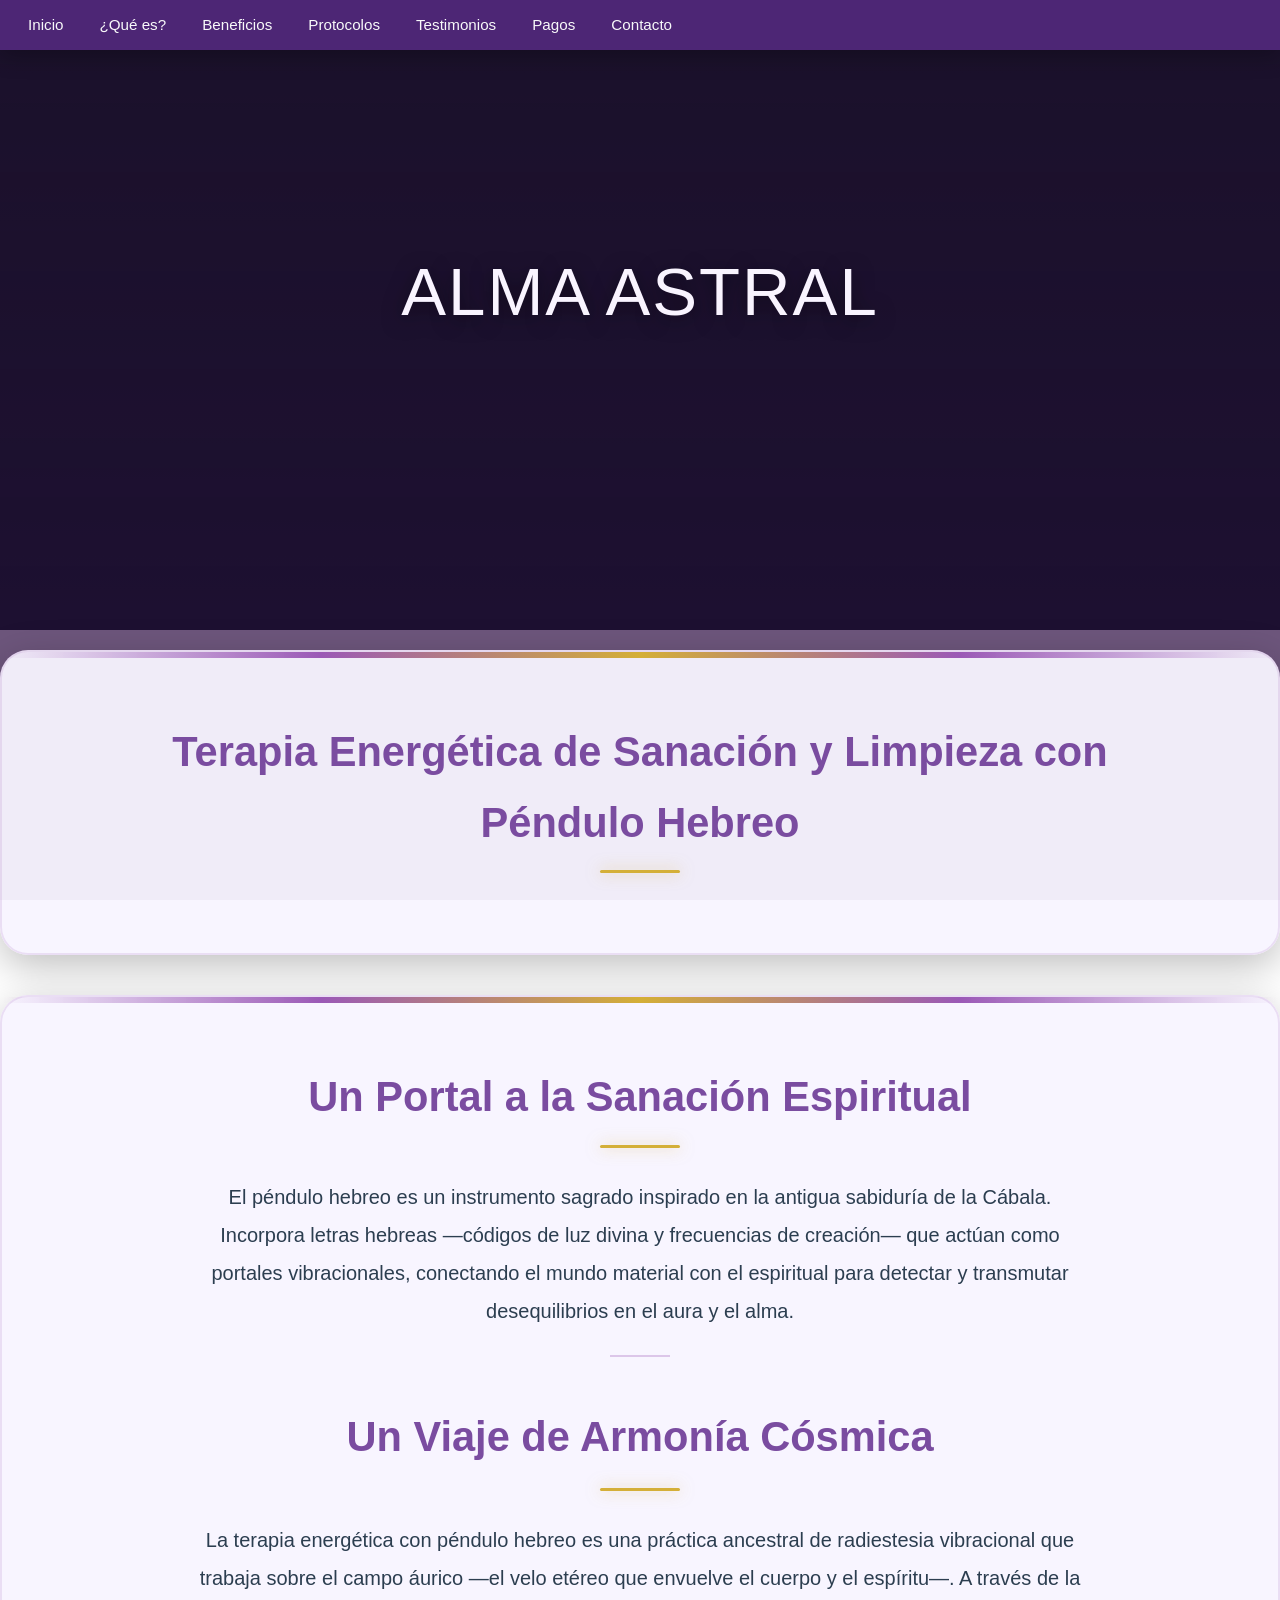
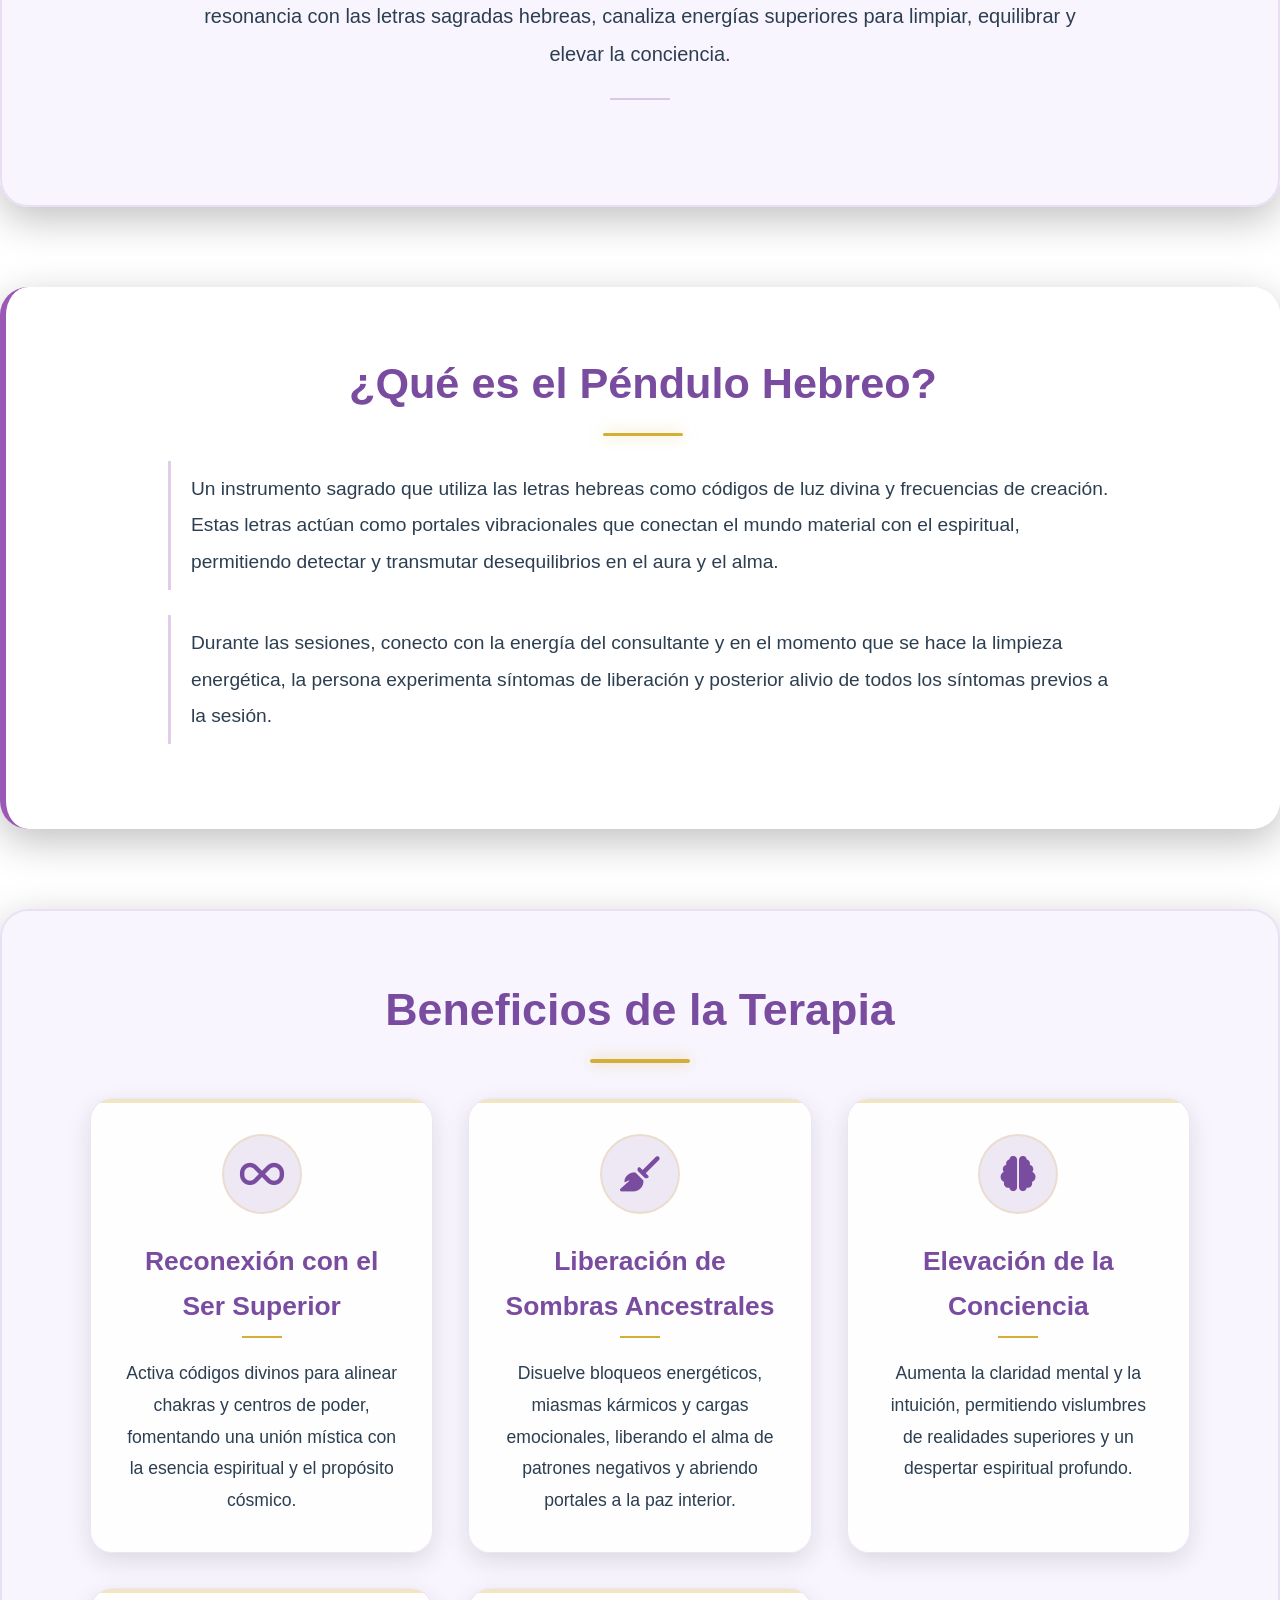
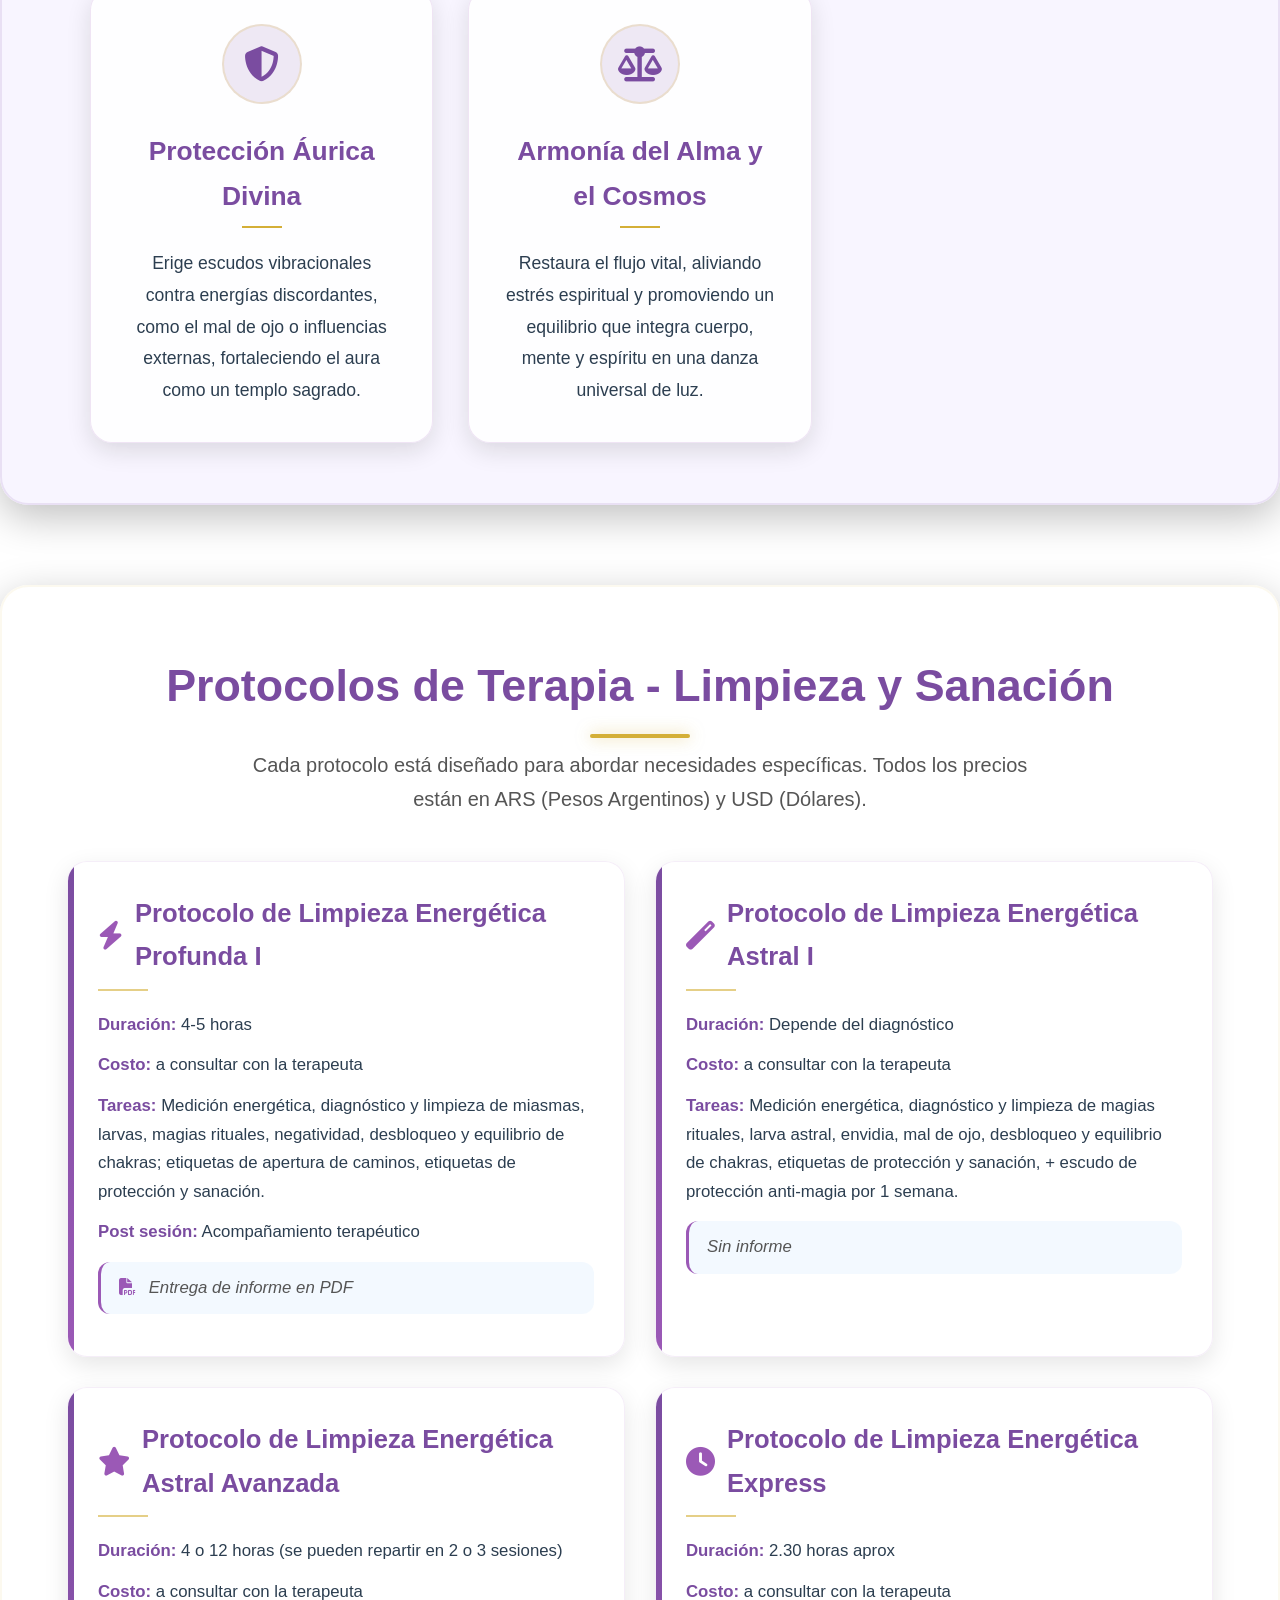
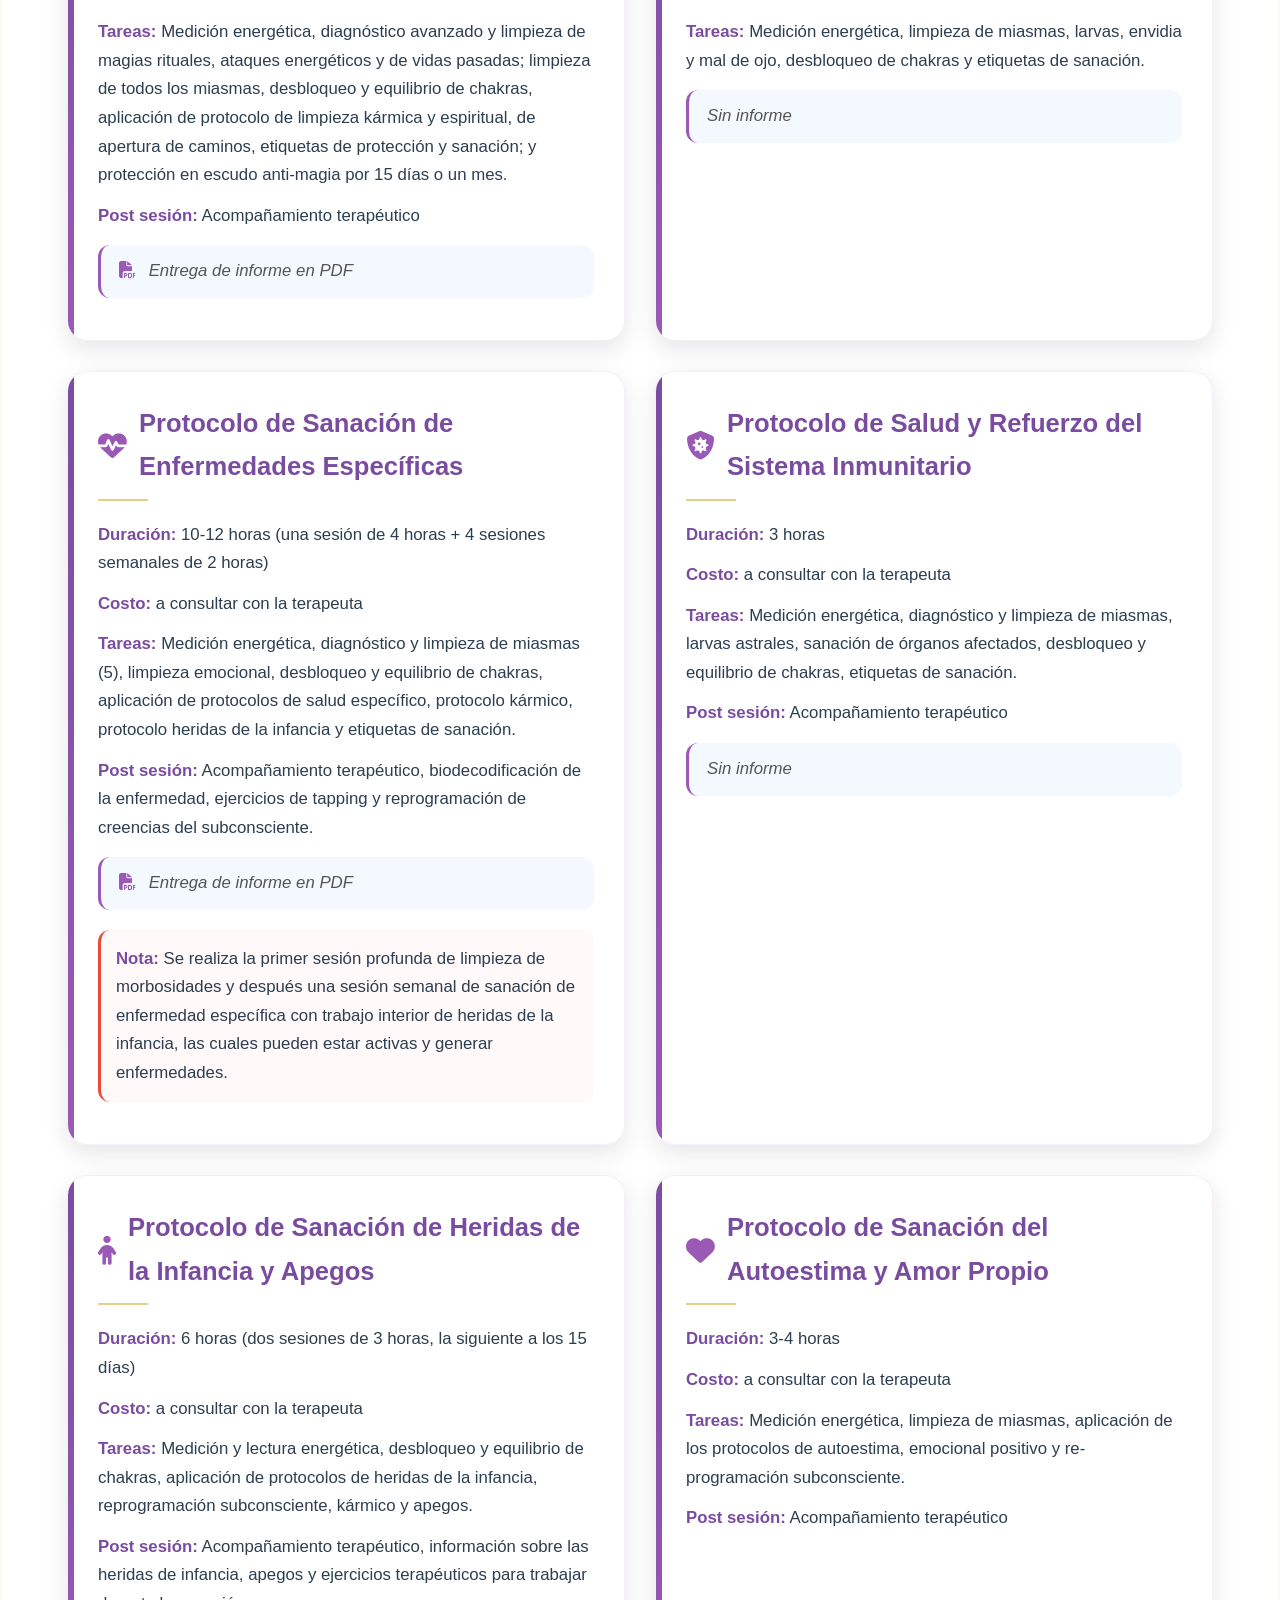
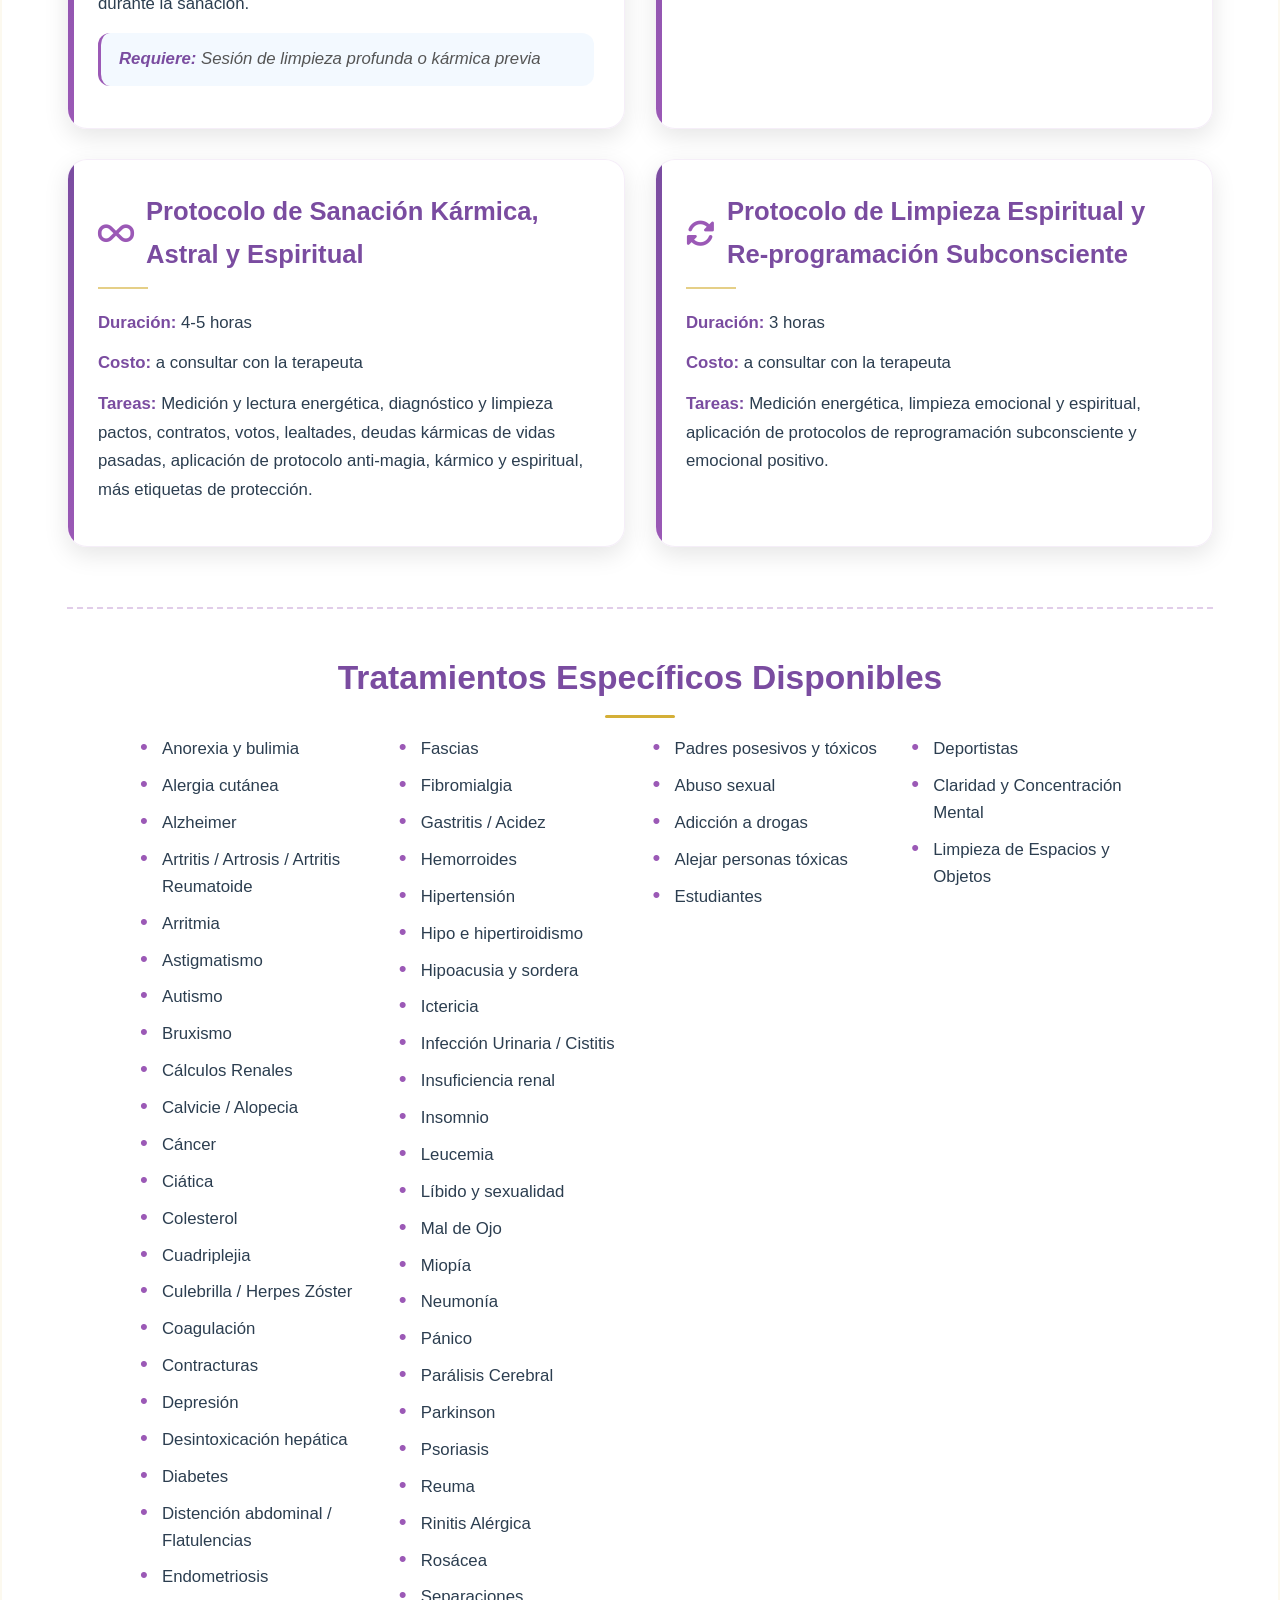
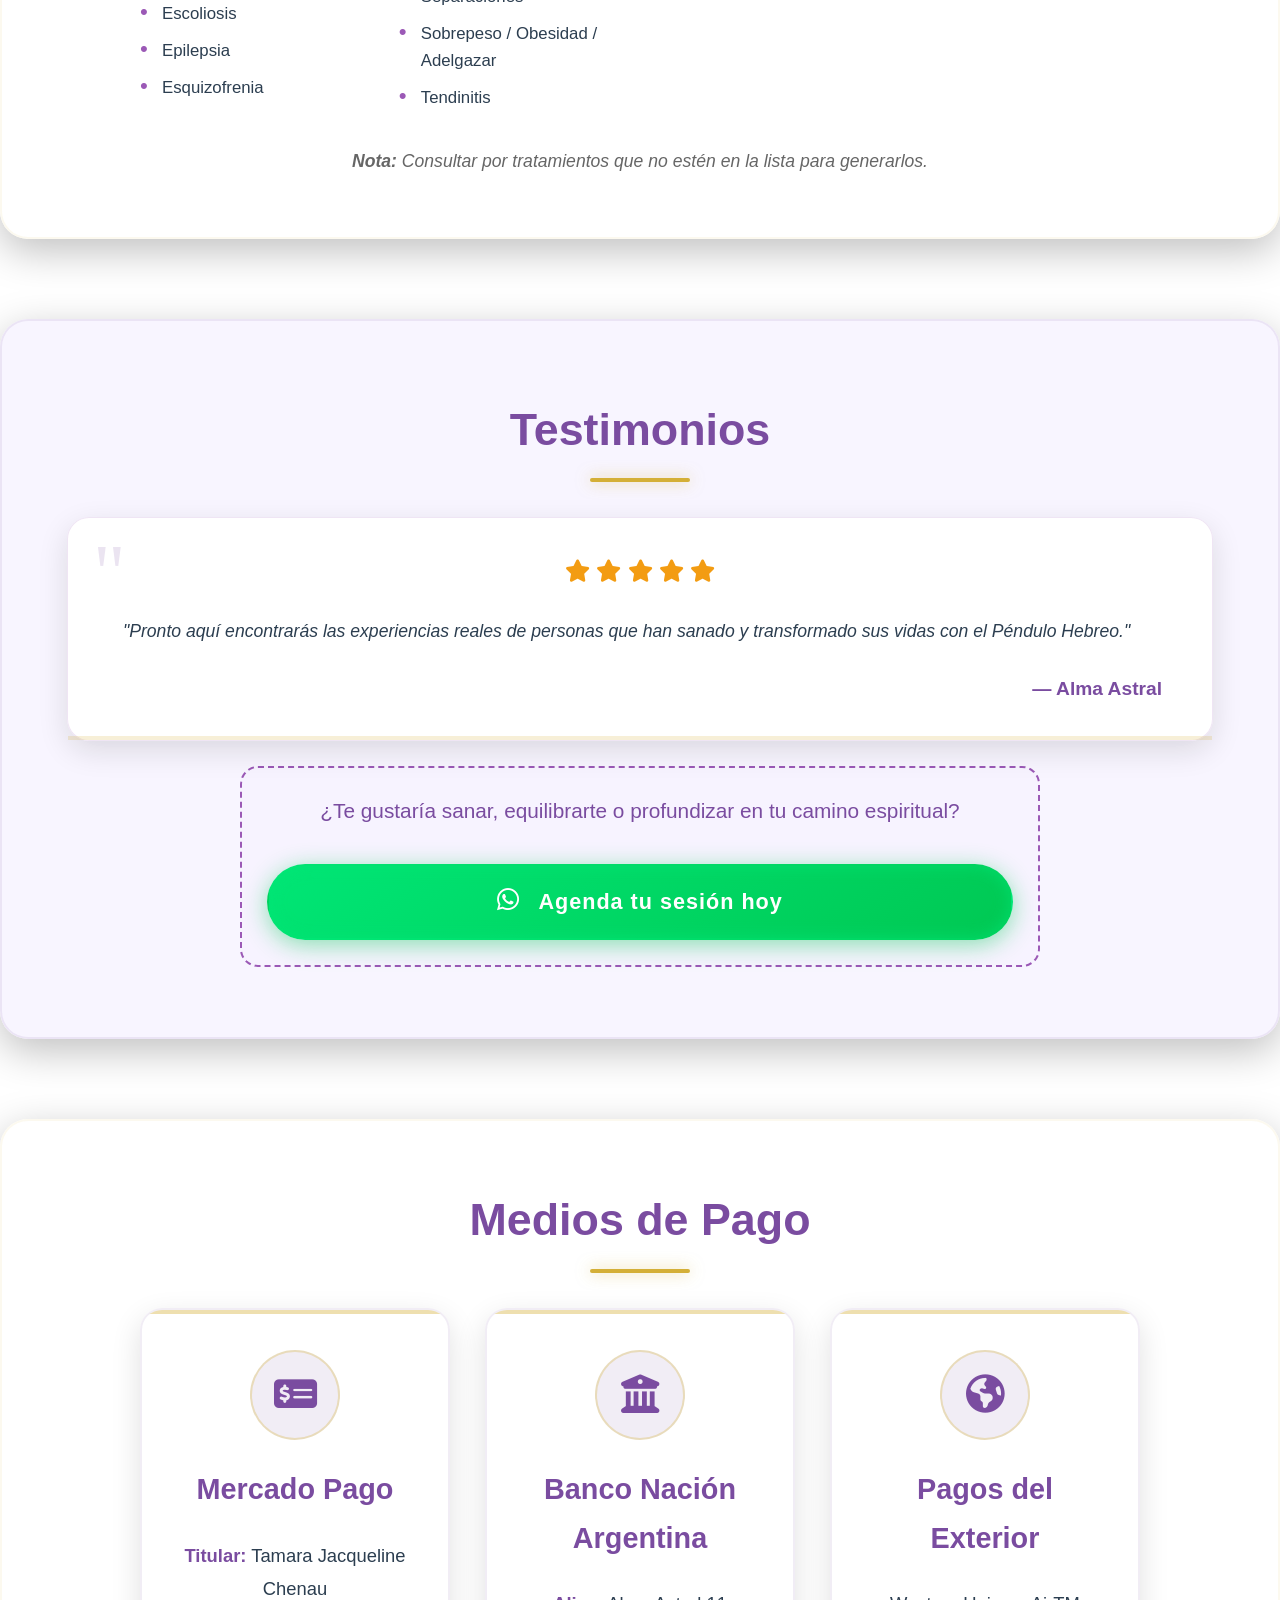
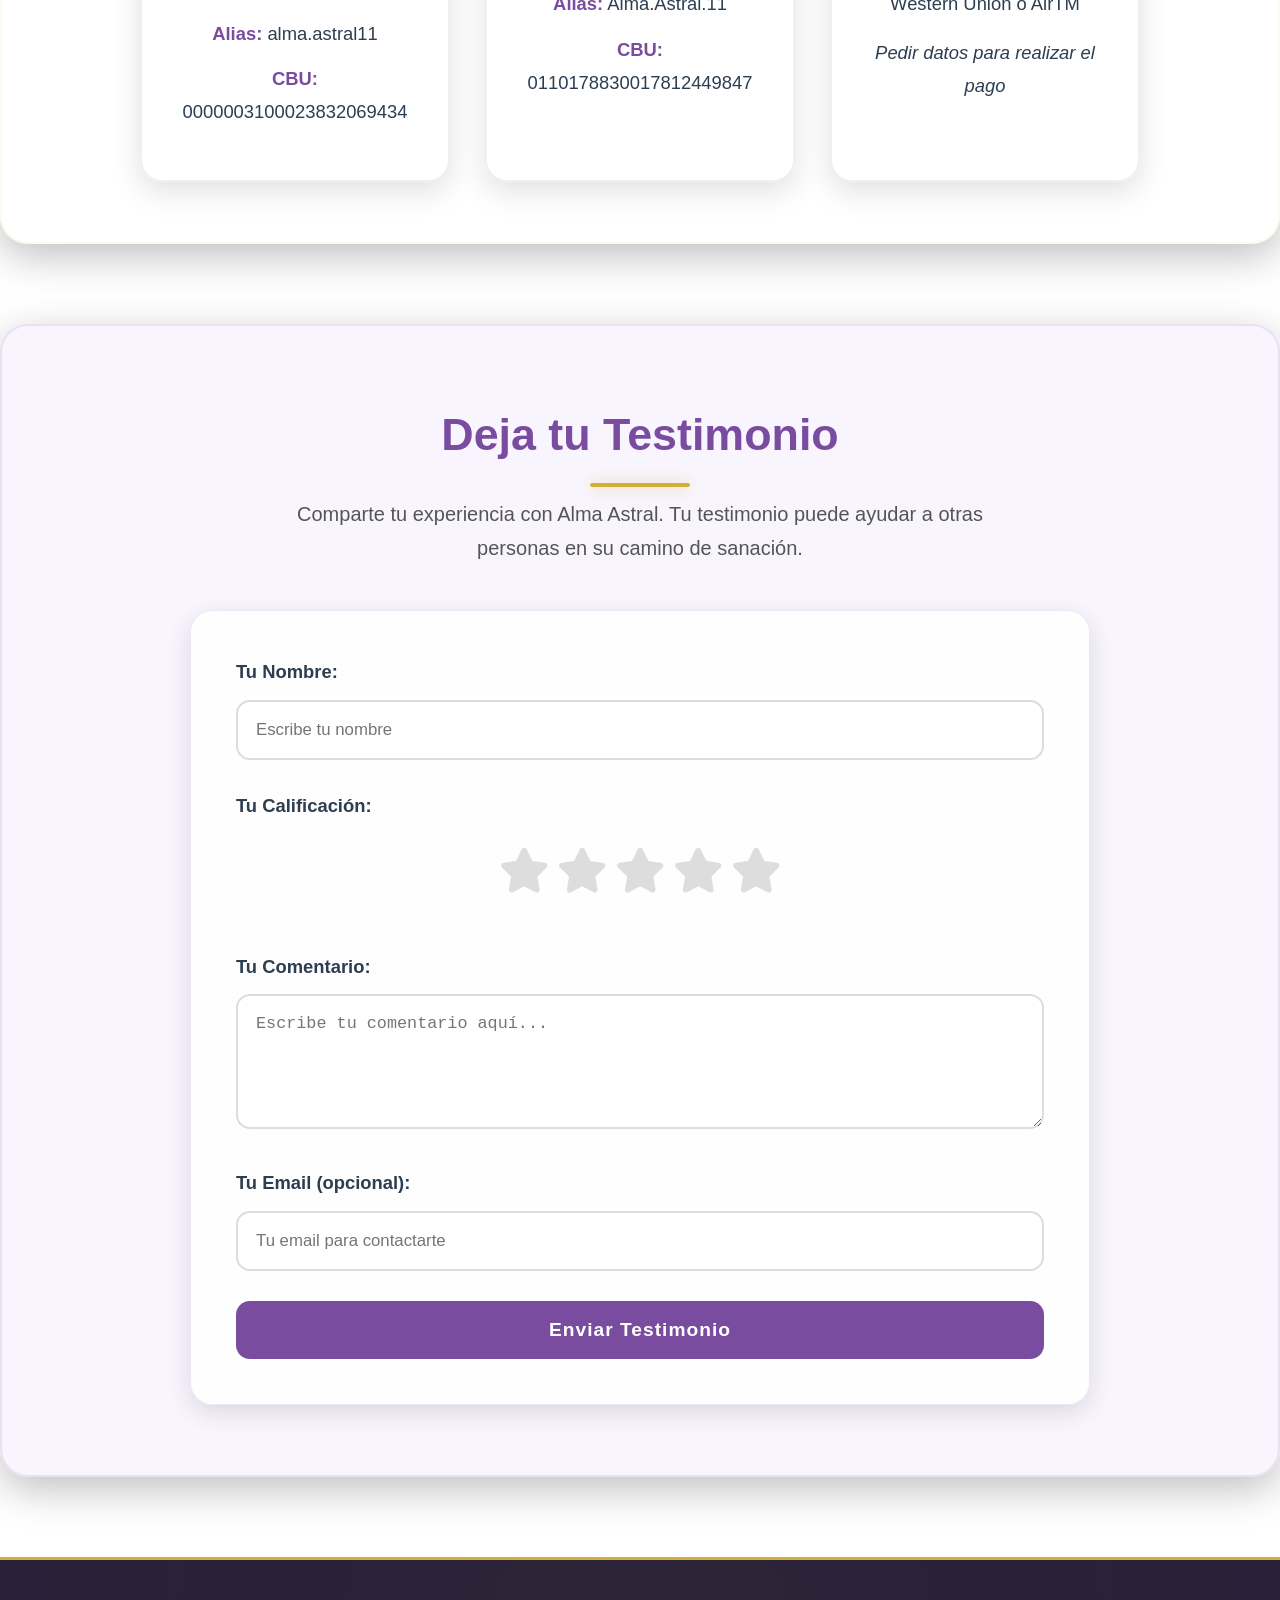
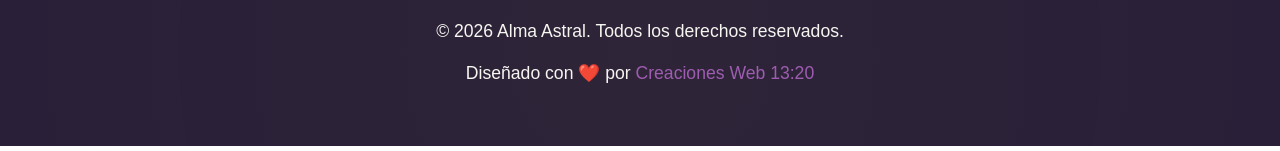
==== index.html @ bcbfdf96 "Add files via upload" ====
<!DOCTYPE html>
<html lang="es">
<head>
    <meta charset="UTF-8">
    <meta name="viewport" content="width=device-width, initial-scale=1.0">
    <title>Alma Astral - Terapia Energética con Péndulo Hebreo</title>
    <link rel="stylesheet" href="styles.css">
    <link rel="stylesheet" href="https://cdnjs.cloudflare.com/ajax/libs/font-awesome/6.4.0/css/all.min.css">
    <link rel="icon" type="image/x-icon" href="favicon.ico">
</head>
<body>
    <!-- Video de fondo -->
    <div class="video-container">
        <video autoplay muted loop playsinline class="bg-video">
            <source src="fondo.mp4" type="video/mp4">
            Tu navegador no soporta videos.
        </video>
        <div class="overlay"></div>
    </div>

    <!-- Cabecera con video -->
    <header class="header">
        <div class="header-content">
            <video autoplay muted loop playsinline class="header-video">
                <source src="cabecera.mp4" type="video/mp4">
                Tu navegador no soporta videos.
            </video>
            <div class="header-overlay">
                <h1>ALMA ASTRAL</h1>
             </div>
        </div>
    </header>

    <!-- Menú de navegación -->
    <nav class="navbar">
        <div class="nav-container">
            <a href="#inicio" class="nav-link">Inicio</a>
            <a href="#que-es" class="nav-link">¿Qué es?</a>
            <a href="#beneficios" class="nav-link">Beneficios</a>
            <a href="#protocolos" class="nav-link">Protocolos</a>
            <a href="#testimonios" class="nav-link">Testimonios</a>
            <a href="#pago" class="nav-link">Pagos</a>
            <a href="#contacto" class="nav-link">Contacto</a>
        </div>
    </nav>

    <!-- Sección principal -->
    <main>
	        <section id="inicio" class="intro-section">
            <div class="container">
			<h2>Terapia Energética de Sanación y Limpieza con Péndulo Hebreo</h2>
                   <div class="intro-content">
            </div>
        </section>
        <!-- Sección de presentación -->
        <section id="inicio" class="intro-section">
            <div class="container">
		      <h2>Un Portal a la Sanación Espiritual</h2>
                <div class="intro-content">
                    <p>El péndulo hebreo es un instrumento sagrado inspirado en la antigua sabiduría de la Cábala. Incorpora letras hebreas —códigos de luz divina y frecuencias de creación— que actúan como portales vibracionales, conectando el mundo material con el espiritual para detectar y transmutar desequilibrios en el aura y el alma.</p>
                <h2>Un Viaje de Armonía Cósmica</h2>
					<p>La terapia energética con péndulo hebreo es una práctica ancestral de radiestesia vibracional que trabaja sobre el campo áurico —el velo etéreo que envuelve el cuerpo y el espíritu—. A través de la resonancia con las letras sagradas hebreas, canaliza energías superiores para limpiar, equilibrar y elevar la conciencia.</p>
                </div>
            </div>
        </section>

        <!-- Sección: ¿Qué es el Péndulo Hebreo? -->
        <section id="que-es" class="about-section">
            <div class="container">
                <h2>¿Qué es el Péndulo Hebreo?</h2>
                <div class="about-content">
                    <p>Un instrumento sagrado que utiliza las letras hebreas como códigos de luz divina y frecuencias de creación. Estas letras actúan como portales vibracionales que conectan el mundo material con el espiritual, permitiendo detectar y transmutar desequilibrios en el aura y el alma.</p>
                    <p>Durante las sesiones, conecto con la energía del consultante y en el momento que se hace la limpieza energética, la persona experimenta síntomas de liberación y posterior alivio de todos los síntomas previos a la sesión.</p>
                </div>
            </div>
        </section>

        <!-- Sección de beneficios -->
        <section id="beneficios" class="benefits-section">
            <div class="container">
                <h2>Beneficios de la Terapia</h2>
                <div class="benefits-grid">
                    
                    <div class="benefit-card">
                        <div class="benefit-icon">
                            <i class="fas fa-infinity"></i>
                        </div>
                        <h3>Reconexión con el Ser Superior</h3>
                        <p>Activa códigos divinos para alinear chakras y centros de poder, fomentando una unión mística con la esencia espiritual y el propósito cósmico.</p>
                    </div>

                    <div class="benefit-card">
                        <div class="benefit-icon">
                            <i class="fas fa-broom"></i>
                        </div>
                        <h3>Liberación de Sombras Ancestrales</h3>
                        <p>Disuelve bloqueos energéticos, miasmas kármicos y cargas emocionales, liberando el alma de patrones negativos y abriendo portales a la paz interior.</p>
                    </div>

                    <div class="benefit-card">
                        <div class="benefit-icon">
                            <i class="fas fa-brain"></i>
                        </div>
                        <h3>Elevación de la Conciencia</h3>
                        <p>Aumenta la claridad mental y la intuición, permitiendo vislumbres de realidades superiores y un despertar espiritual profundo.</p>
                    </div>

                    <div class="benefit-card">
                        <div class="benefit-icon">
                            <i class="fas fa-shield-alt"></i>
                        </div>
                        <h3>Protección Áurica Divina</h3>
                        <p>Erige escudos vibracionales contra energías discordantes, como el mal de ojo o influencias externas, fortaleciendo el aura como un templo sagrado.</p>
                    </div>

                    <div class="benefit-card">
                        <div class="benefit-icon">
                            <i class="fas fa-balance-scale"></i>
                        </div>
                        <h3>Armonía del Alma y el Cosmos</h3>
                        <p>Restaura el flujo vital, aliviando estrés espiritual y promoviendo un equilibrio que integra cuerpo, mente y espíritu en una danza universal de luz.</p>
                    </div>

                </div>
            </div>
        </section>

        <!-- Sección de protocolos -->
        <section id="protocolos" class="protocols-section">
            <div class="container">
                <h2>Protocolos de Terapia - Limpieza y Sanación</h2>
                <p class="section-description">Cada protocolo está diseñado para abordar necesidades específicas. Todos los precios están en ARS (Pesos Argentinos) y USD (Dólares).</p>
                
                <div class="protocols-grid">
                    
                    <!-- Protocolo 1 -->
                    <div class="protocol-card">
                        <h3><i class="fas fa-bolt"></i> Protocolo de Limpieza Energética Profunda I</h3>
                        <div class="protocol-details">
                            <p><strong>Duración:</strong> 4-5 horas</p>
                            <p><strong>Costo:</strong> a consultar con la terapeuta</p>
                            <p><strong>Tareas:</strong> Medición energética, diagnóstico y limpieza de miasmas, larvas, magias rituales, negatividad, desbloqueo y equilibrio de chakras; etiquetas de apertura de caminos, etiquetas de protección y sanación.</p>
                            <p><strong>Post sesión:</strong> Acompañamiento terapéutico</p>
                            <p class="protocol-note"><i class="fas fa-file-pdf"></i> Entrega de informe en PDF</p>
                        </div>
                    </div>

                    <!-- Protocolo 2 -->
                    <div class="protocol-card">
                        <h3><i class="fas fa-magic"></i> Protocolo de Limpieza Energética Astral I</h3>
                        <div class="protocol-details">
                            <p><strong>Duración:</strong> Depende del diagnóstico</p>
                            <p><strong>Costo:</strong> a consultar con la terapeuta</p>
                            <p><strong>Tareas:</strong> Medición energética, diagnóstico y limpieza de magias rituales, larva astral, envidia, mal de ojo, desbloqueo y equilibrio de chakras, etiquetas de protección y sanación, + escudo de protección anti-magia por 1 semana.</p>
                            <p class="protocol-note">Sin informe</p>
                        </div>
                    </div>

                    <!-- Protocolo 3 -->
                    <div class="protocol-card">
                        <h3><i class="fas fa-star"></i> Protocolo de Limpieza Energética Astral Avanzada</h3>
                        <div class="protocol-details">
                            <p><strong>Duración:</strong> 4 o 12 horas (se pueden repartir en 2 o 3 sesiones)</p>
                            <p><strong>Costo:</strong> a consultar con la terapeuta</p>
                            <p><strong>Tareas:</strong> Medición energética, diagnóstico avanzado y limpieza de magias rituales, ataques energéticos y de vidas pasadas; limpieza de todos los miasmas, desbloqueo y equilibrio de chakras, aplicación de protocolo de limpieza kármica y espiritual, de apertura de caminos, etiquetas de protección y sanación; y protección en escudo anti-magia por 15 días o un mes.</p>
                            <p><strong>Post sesión:</strong> Acompañamiento terapéutico</p>
                            <p class="protocol-note"><i class="fas fa-file-pdf"></i> Entrega de informe en PDF</p>
                        </div>
                    </div>

                    <!-- Protocolo 4 -->
                    <div class="protocol-card">
                        <h3><i class="fas fa-clock"></i> Protocolo de Limpieza Energética Express</h3>
                        <div class="protocol-details">
                            <p><strong>Duración:</strong> 2.30 horas aprox</p>
                            <p><strong>Costo:</strong> a consultar con la terapeuta</p>
                            <p><strong>Tareas:</strong> Medición energética, limpieza de miasmas, larvas, envidia y mal de ojo, desbloqueo de chakras y etiquetas de sanación.</p>
                            <p class="protocol-note">Sin informe</p>
                        </div>
                    </div>

                    <!-- Protocolo 5 -->
                    <div class="protocol-card">
                        <h3><i class="fas fa-heartbeat"></i> Protocolo de Sanación de Enfermedades Específicas</h3>
                        <div class="protocol-details">
                            <p><strong>Duración:</strong> 10-12 horas (una sesión de 4 horas + 4 sesiones semanales de 2 horas)</p>
                            <p><strong>Costo:</strong> a consultar con la terapeuta</p>
                            <p><strong>Tareas:</strong> Medición energética, diagnóstico y limpieza de miasmas (5), limpieza emocional, desbloqueo y equilibrio de chakras, aplicación de protocolos de salud específico, protocolo kármico, protocolo heridas de la infancia y etiquetas de sanación.</p>
                            <p><strong>Post sesión:</strong> Acompañamiento terapéutico, biodecodificación de la enfermedad, ejercicios de tapping y reprogramación de creencias del subconsciente.</p>
                            <p class="protocol-note"><i class="fas fa-file-pdf"></i> Entrega de informe en PDF</p>
                            <p class="protocol-extra"><strong>Nota:</strong> Se realiza la primer sesión profunda de limpieza de morbosidades y después una sesión semanal de sanación de enfermedad específica con trabajo interior de heridas de la infancia, las cuales pueden estar activas y generar enfermedades.</p>
                        </div>
                    </div>

                    <!-- Protocolo 6 -->
                    <div class="protocol-card">
                        <h3><i class="fas fa-shield-virus"></i> Protocolo de Salud y Refuerzo del Sistema Inmunitario</h3>
                        <div class="protocol-details">
                            <p><strong>Duración:</strong> 3 horas</p>
                            <p><strong>Costo:</strong> a consultar con la terapeuta</p>
                            <p><strong>Tareas:</strong> Medición energética, diagnóstico y limpieza de miasmas, larvas astrales, sanación de órganos afectados, desbloqueo y equilibrio de chakras, etiquetas de sanación.</p>
                            <p><strong>Post sesión:</strong> Acompañamiento terapéutico</p>
                            <p class="protocol-note">Sin informe</p>
                        </div>
                    </div>

                    <!-- Protocolo 7 -->
                    <div class="protocol-card">
                        <h3><i class="fas fa-child"></i> Protocolo de Sanación de Heridas de la Infancia y Apegos</h3>
                        <div class="protocol-details">
                            <p><strong>Duración:</strong> 6 horas (dos sesiones de 3 horas, la siguiente a los 15 días)</p>
                            <p><strong>Costo:</strong> a consultar con la terapeuta</p>
                            <p><strong>Tareas:</strong> Medición y lectura energética, desbloqueo y equilibrio de chakras, aplicación de protocolos de heridas de la infancia, reprogramación subconsciente, kármico y apegos.</p>
                            <p><strong>Post sesión:</strong> Acompañamiento terapéutico, información sobre las heridas de infancia, apegos y ejercicios terapéuticos para trabajar durante la sanación.</p>
                            <p class="protocol-note"><strong>Requiere:</strong> Sesión de limpieza profunda o kármica previa</p>
                        </div>
                    </div>

                    <!-- Protocolo 8 -->
                    <div class="protocol-card">
                        <h3><i class="fas fa-heart"></i> Protocolo de Sanación del Autoestima y Amor Propio</h3>
                        <div class="protocol-details">
                            <p><strong>Duración:</strong> 3-4 horas</p>
                            <p><strong>Costo:</strong> a consultar con la terapeuta</p>
                            <p><strong>Tareas:</strong> Medición energética, limpieza de miasmas, aplicación de los protocolos de autoestima, emocional positivo y re-programación subconsciente.</p>
                            <p><strong>Post sesión:</strong> Acompañamiento terapéutico</p>
                        </div>
                    </div>

                    <!-- Protocolo 9 -->
                    <div class="protocol-card">
                        <h3><i class="fas fa-infinity"></i> Protocolo de Sanación Kármica, Astral y Espiritual</h3>
                        <div class="protocol-details">
                            <p><strong>Duración:</strong> 4-5 horas</p>
                            <p><strong>Costo:</strong> a consultar con la terapeuta</p>
                            <p><strong>Tareas:</strong> Medición y lectura energética, diagnóstico y limpieza pactos, contratos, votos, lealtades, deudas kármicas de vidas pasadas, aplicación de protocolo anti-magia, kármico y espiritual, más etiquetas de protección.</p>
                        </div>
                    </div>

                    <!-- Protocolo 10 -->
                    <div class="protocol-card">
                        <h3><i class="fas fa-sync-alt"></i> Protocolo de Limpieza Espiritual y Re-programación Subconsciente</h3>
                        <div class="protocol-details">
                            <p><strong>Duración:</strong> 3 horas</p>
                            <p><strong>Costo:</strong> a consultar con la terapeuta</p>
                            <p><strong>Tareas:</strong> Medición energética, limpieza emocional y espiritual, aplicación de protocolos de reprogramación subconsciente y emocional positivo.</p>
                        </div>
                    </div>

                </div>

                <!-- Lista de tratamientos específicos -->
                <div class="treatments-section">
                    <h3>Tratamientos Específicos Disponibles</h3>
                    <div class="treatments-list">
                        <ul>
                            <li>Anorexia y bulimia</li>
                            <li>Alergia cutánea</li>
                            <li>Alzheimer</li>
                            <li>Artritis / Artrosis / Artritis Reumatoide</li>
                            <li>Arritmia</li>
                            <li>Astigmatismo</li>
                            <li>Autismo</li>
                            <li>Bruxismo</li>
                            <li>Cálculos Renales</li>
                            <li>Calvicie / Alopecia</li>
                            <li>Cáncer</li>
                            <li>Ciática</li>
                            <li>Colesterol</li>
                            <li>Cuadriplejia</li>
                            <li>Culebrilla / Herpes Zóster</li>
                            <li>Coagulación</li>
                            <li>Contracturas</li>
                            <li>Depresión</li>
                            <li>Desintoxicación hepática</li>
                            <li>Diabetes</li>
                            <li>Distención abdominal / Flatulencias</li>
                            <li>Endometriosis</li>
                            <li>Escoliosis</li>
                            <li>Epilepsia</li>
                            <li>Esquizofrenia</li>
                            <li>Fascias</li>
                            <li>Fibromialgia</li>
                            <li>Gastritis / Acidez</li>
                            <li>Hemorroides</li>
                            <li>Hipertensión</li>
                            <li>Hipo e hipertiroidismo</li>
                            <li>Hipoacusia y sordera</li>
                            <li>Ictericia</li>
                            <li>Infección Urinaria / Cistitis</li>
                            <li>Insuficiencia renal</li>
                            <li>Insomnio</li>
                            <li>Leucemia</li>
                            <li>Líbido y sexualidad</li>
                            <li>Mal de Ojo</li>
                            <li>Miopía</li>
                            <li>Neumonía</li>
                            <li>Pánico</li>
                            <li>Parálisis Cerebral</li>
                            <li>Parkinson</li>
                            <li>Psoriasis</li>
                            <li>Reuma</li>
                            <li>Rinitis Alérgica</li>
                            <li>Rosácea</li>
                            <li>Separaciones</li>
                            <li>Sobrepeso / Obesidad / Adelgazar</li>
                            <li>Tendinitis</li>
                        </ul>
                        <ul>
                            <li>Padres posesivos y tóxicos</li>
                            <li>Abuso sexual</li>
                            <li>Adicción a drogas</li>
                            <li>Alejar personas tóxicas</li>
                            <li>Estudiantes</li>
                            <li>Deportistas</li>
                            <li>Claridad y Concentración Mental</li>
                            <li>Limpieza de Espacios y Objetos</li>
                        </ul>
                    </div>
                    <p class="treatments-note"><strong>Nota:</strong> Consultar por tratamientos que no estén en la lista para generarlos.</p>
                </div>
            </div>
        </section>

<!-- Sección de testimonios -->
<section id="testimonios" class="testimonials-section">
    <div class="container">
        <h2>Testimonios</h2>
        <div class="testimonials-grid">
            <!-- Aquí irán los testimonios reales de tus clientes -->
            <div class="testimonial-card">
                <div class="stars">
                    <i class="fas fa-star"></i>
                    <i class="fas fa-star"></i>
                    <i class="fas fa-star"></i>
                    <i class="fas fa-star"></i>
                    <i class="fas fa-star"></i>
                </div>
                <p class="testimonial-text">"Pronto aquí encontrarás las experiencias reales de personas que han sanado y transformado sus vidas con el Péndulo Hebreo."</p>
                <p class="testimonial-author">— Alma Astral</p>
            </div>
        </div>
        <div class="add-testimonial-note">
            <p>¿Te gustaría sanar, equilibrarte o profundizar en tu camino espiritual?</p>
            <a href="https://wa.me/almaastral" class="whatsapp-button" target="_blank">
                <i class="fab fa-whatsapp"></i> Agenda tu sesión hoy
            </a>
        </div>
    </div>
</section>

        <!-- Sección de medios de pago (CORREGIDA - SIN DUPLICADOS) -->
        <section id="pago" class="payment-section">
            <div class="container">
                <h2>Medios de Pago</h2>
                <div class="payment-methods">
                    
                    <div class="payment-card">
                        <div class="payment-icon">
                            <i class="fas fa-money-check-alt"></i>
                        </div>
                        <h3>Mercado Pago</h3>
                        <p><strong>Titular:</strong> Tamara Jacqueline Chenau</p>
                        <p><strong>Alias:</strong> alma.astral11</p>
                        <p><strong>CBU:</strong> 0000003100023832069434</p>
                    </div>

                    <div class="payment-card">
                        <div class="payment-icon">
                            <i class="fas fa-university"></i>
                        </div>
                        <h3>Banco Nación Argentina</h3>
                        <p><strong>Alias:</strong> Alma.Astral.11</p>
                        <p><strong>CBU:</strong> 0110178830017812449847</p>
                    </div>

                    <div class="payment-card">
                        <div class="payment-icon">
                            <i class="fas fa-globe-americas"></i>
                        </div>
                        <h3>Pagos del Exterior</h3>
                        <p>Western Union o AirTM</p>
                        <p class="payment-note">Pedir datos para realizar el pago</p>
                    </div>

                </div>
            </div>
        </section>

<!-- Sección de contacto y comentarios -->
<section id="contacto" class="contact-section">
    <div class="container">
        <h2>Deja tu Testimonio</h2>
        <p class="section-description">Comparte tu experiencia con Alma Astral. Tu testimonio puede ayudar a otras personas en su camino de sanación.</p>
        
        <!-- Formulario de testimonios -->
        <div class="comments-container">
            <div class="comment-form">
                <form action="https://formsubmit.co/mariposaalma80@gmail.com" method="POST">
                    <input type="hidden" name="_subject" value="Nuevo testimonio para Alma Astral">
                    <input type="hidden" name="_next" value="https://almastral.github.io/gracias.html">
                    <input type="hidden" name="_captcha" value="false">
                    
                    <div class="form-group">
                        <label for="name">Tu Nombre:</label>
                        <input type="text" id="name" name="name" required placeholder="Escribe tu nombre">
                    </div>
                    
                    <div class="form-group">
                        <label>Tu Calificación:</label>
                        <div class="star-rating">
                            <input type="radio" id="star5" name="rating" value="⭐⭐⭐⭐⭐" required>
                            <label for="star5" title="Excelente"><i class="fas fa-star"></i></label>
                            <input type="radio" id="star4" name="rating" value="⭐⭐⭐⭐">
                            <label for="star4" title="Muy Bueno"><i class="fas fa-star"></i></label>
                            <input type="radio" id="star3" name="rating" value="⭐⭐⭐">
                            <label for="star3" title="Bueno"><i class="fas fa-star"></i></label>
                            <input type="radio" id="star2" name="rating" value="⭐⭐">
                            <label for="star2" title="Regular"><i class="fas fa-star"></i></label>
                            <input type="radio" id="star1" name="rating" value="⭐">
                            <label for="star1" title="Necesita Mejora"><i class="fas fa-star"></i></label>
                        </div>
                    </div>
                    
                    <div class="form-group">
                        <label for="comment">Tu Comentario:</label>
                        <textarea id="comment" name="comment" rows="5" required placeholder="Escribe tu comentario aquí..."></textarea>
                    </div>
                    
                    <div class="form-group">
                        <label for="email">Tu Email (opcional):</label>
                        <input type="email" id="email" name="email" placeholder="Tu email para contactarte">
                    </div>
                    
                    <button type="submit" class="submit-btn">Enviar Testimonio</button>
                </form>
            </div>
        </div>
    </div>
</section>
    </main>

    <!-- Pie de página -->
    <footer class="footer">
        <div class="container">
            <p>&copy; 2026 Alma Astral. Todos los derechos reservados.</p>
            <p>Diseñado con ❤️ por <a href="https://creacionesweb1320.github.io/" target="_blank">Creaciones Web 13:20</a></p>
        </div>
    </footer>

    <script src="script.js"></script>
</body>
</html>
---- styles.css ----
/* ===== VARIABLES Y ESTILOS BASE ===== */
:root {
    --primary-color: #7a4ca0;
    --secondary-color: #9b59b6;
    --accent-color: #e74c3c;
    --gold-color: #d4af37;
    --gold-light: #f5e7a1;
    --gold-glow: 0 0 15px rgba(212, 175, 55, 0.6);
    --text-light: #f8f9fa;
    --text-dark: #2c3e50;
    --box-bg: rgba(255, 255, 255, 0.92);
    --box-bg-alt: rgba(248, 245, 255, 0.95);
    --overlay-dark: rgba(0, 0, 0, 0.85);
    --overlay-purple: rgba(60, 30, 80, 0.75);
    --box-shadow: 0 12px 40px rgba(0, 0, 0, 0.25);
    --transition: all 0.4s ease;
}

* {
    margin: 0;
    padding: 0;
    box-sizing: border-box;
}

body {
    font-family: 'Segoe UI', Tahoma, Geneva, Verdana, sans-serif;
    line-height: 1.7;
    color: var(--text-dark);
    background: transparent;
    overflow-x: hidden;
}

/* ===== VIDEO DE FONDO ===== */
.video-container {
    position: fixed;
    top: 0;
    left: 0;
    width: 100%;
    height: 100%;
    z-index: -2;
}

.bg-video {
    position: absolute;
    top: 50%;
    left: 50%;
    min-width: 100%;
    min-height: 100%;
    width: auto;
    height: auto;
    transform: translate(-50%, -50%);
    object-fit: cover;
    filter: blur(2px);
}

.overlay {
    position: absolute;
    top: 0;
    left: 0;
    width: 100%;
    height: 100%;
    background: var(--overlay-purple);
    z-index: -1;
}

/* ===== CABECERA ===== */
.header {
    position: relative;
    height: 70vh;
    display: flex;
    align-items: center;
    justify-content: center;
    margin-bottom: 60px;
    background: linear-gradient(rgba(0, 0, 0, 0.6), rgba(40, 20, 60, 0.85)), url('cabecera.mp4');
    background-size: cover;
    background-position: center;
}

.header-content {
    position: relative;
    width: 100%;
    height: 100%;
}

.header-video {
    position: absolute;
    top: 0;
    left: 0;
    width: 100%;
    height: 100%;
    object-fit: cover;
    opacity: 0.9;
}

.header-overlay {
    position: absolute;
    top: 0;
    left: 0;
    width: 100%;
    height: 100%;
    background: rgba(20, 10, 40, 0.7);
    display: flex;
    flex-direction: column;
    align-items: center;
    justify-content: center;
    text-align: center;
    padding: 20px;
    color: var(--text-light);
}

.header-overlay h1 {
    font-size: 4.2rem;
    margin-bottom: 45px; /* ¡MÁS SEPARADO! */
    text-shadow: 0 4px 20px rgba(0, 0, 0, 0.5);
    letter-spacing: 2px;
    animation: fadeInDown 1s ease;
    font-weight: 300;
    color: #f9f4ff;
    position: relative;
}

/* ¡ELIMINAMOS LA LÍNEA DORADA! */
/* .header-overlay h1::after {
    content: '';
    position: absolute;
    bottom: -25px;
    left: 50%;
    transform: translateX(-50%);
    width: 120px;
    height: 3px;
    background: var(--gold-color);
    box-shadow: var(--gold-glow);
    border-radius: 3px;
} */

.header-overlay p {
    font-size: 1.8rem;
    font-weight: 300;
    text-shadow: 0 2px 10px rgba(0, 0, 0, 0.4);
    max-width: 800px;
    animation: fadeInUp 1s ease 0.3s;
    animation-fill-mode: both;
    color: #e0d6ff;
}
/* ===== NAVEGACIÓN ===== */
.navbar {
    position: fixed;
    top: 0;
    left: 0;
    width: 100%;
    background: rgba(80, 40, 120, 0.97);
    backdrop-filter: blur(12px);
    z-index: 1000;
    box-shadow: 0 4px 25px rgba(0, 0, 0, 0.3);
    padding: 0;
    height: 50px;
}

.nav-container {
    max-width: 100%;
    margin: 0;
    display: flex;
    justify-content: flex-start;
    align-items: center;
    padding: 0 10px;
    overflow-x: auto;
    -webkit-overflow-scrolling: touch;
    scrollbar-width: thin;
    scrollbar-color: rgba(255, 255, 255, 0.3) transparent;
}

.nav-container::-webkit-scrollbar {
    height: 6px;
}

.nav-container::-webkit-scrollbar-track {
    background: transparent;
}

.nav-container::-webkit-scrollbar-thumb {
    background: rgba(255, 255, 255, 0.3);
    border-radius: 3px;
}

.nav-link {
    color: var(--text-light);
    text-decoration: none;
    margin: 0 8px;
    font-weight: 500;
    font-size: 0.95rem;
    transition: var(--transition);
    padding: 12px 10px;
    border-radius: 20px;
    white-space: nowrap;
    position: relative;
    flex-shrink: 0;
}

.nav-link:hover, .nav-link.active {
    background: rgba(255, 255, 255, 0.15);
    transform: translateY(-2px);
}

.nav-link::after {
    content: '';
    position: absolute;
    bottom: 5px;
    left: 50%;
    width: 0;
    height: 2px;
    background: var(--gold-color);
    border-radius: 3px;
    transform: translateX(-50%);
    transition: var(--transition);
    box-shadow: 0 0 8px rgba(212, 175, 55, 0.7);
}

.nav-link:hover::after {
    width: 60%;
}

/* ===== MEDIA QUERIES PARA MÓVILES ===== */
@media (max-width: 768px) {
    .navbar {
        height: 45px;
        backdrop-filter: blur(8px);
    }
    
    .nav-link {
        margin: 0 6px;
        font-size: 0.85rem;
        padding: 10px 8px;
    }
}

@media (max-width: 480px) {
    .navbar {
        height: 40px;
    }
    
    .nav-link {
        margin: 0 4px;
        font-size: 0.8rem;
        padding: 8px 6px;
    }
    
    .nav-link::after {
        height: 1.5px;
    }
}

/* ===== CONTENEDOR PRINCIPAL ===== */
.container {
    max-width: 1200px;
    margin: 0 auto;
    padding: 0 25px;
}

/* ===== SECCIÓN DE INTRODUCCIÓN ===== */
.intro-section {
    background: var(--box-bg-alt);
    border-radius: 28px;
    box-shadow: var(--box-shadow);
    margin: -40px auto 80px;
    padding: 65px 80px;
    position: relative;
    border: 2px solid rgba(155, 89, 182, 0.15);
}

.intro-section::before {
    content: '';
    position: absolute;
    top: 0;
    left: 0;
    width: 100%;
    height: 6px;
    background: linear-gradient(90deg, transparent, var(--secondary-color), var(--gold-color), var(--secondary-color), transparent);
}

.intro-section h2 {
    font-size: 2.6rem;
    color: var(--primary-color);
    margin-bottom: 30px;
    text-align: center;
    position: relative;
}

.intro-section h2::after {
    content: '';
    position: absolute;
    bottom: -15px;
    left: 50%;
    transform: translateX(-50%);
    width: 80px;
    height: 3px;
    background: var(--gold-color);
    border-radius: 2px;
    box-shadow: var(--gold-glow);
}

.intro-content {
    text-align: center;
    font-size: 1.25rem;
    line-height: 1.9;
    color: var(--text-dark);
    max-width: 900px;
    margin: 0 auto;
}

.intro-content p {
    margin-bottom: 25px;
    position: relative;
    padding: 15px 0;
}

.intro-content p::after {
    content: '';
    display: block;
    width: 60px;
    height: 2px;
    background: var(--secondary-color);
    margin: 25px auto 0;
    opacity: 0.3;
}

/* ===== SECCIÓN "¿QUÉ ES?" ===== */
.about-section {
    background: var(--box-bg);
    border-radius: 28px;
    box-shadow: var(--box-shadow);
    padding: 60px 80px;
    margin-bottom: 80px;
    position: relative;
    border-left: 6px solid var(--secondary-color);
}

.about-section h2 {
    font-size: 2.7rem;
    color: var(--primary-color);
    margin-bottom: 40px;
    text-align: center;
    position: relative;
}

.about-section h2::after {
    content: '';
    position: absolute;
    bottom: -15px;
    left: 50%;
    transform: translateX(-50%);
    width: 80px;
    height: 3px;
    background: var(--gold-color);
    border-radius: 2px;
    box-shadow: var(--gold-glow);
}

.about-content {
    max-width: 950px;
    margin: 0 auto;
    font-size: 1.2rem;
    line-height: 1.9;
}

.about-content p {
    margin-bottom: 25px;
    padding-left: 20px;
    border-left: 3px solid rgba(155, 89, 182, 0.3);
    padding-top: 10px;
    padding-bottom: 10px;
}

/* ===== SECCIÓN DE BENEFICIOS ===== */
.benefits-section {
    background: var(--box-bg-alt);
    border-radius: 28px;
    box-shadow: var(--box-shadow);
    padding: 60px 40px;
    margin-bottom: 80px;
    position: relative;
    border: 2px solid rgba(122, 76, 160, 0.12);
}

.benefits-section h2 {
    font-size: 2.8rem;
    color: var(--primary-color);
    margin-bottom: 50px;
    text-align: center;
    position: relative;
}

.benefits-section h2::after {
    content: '';
    position: absolute;
    bottom: -15px;
    left: 50%;
    transform: translateX(-50%);
    width: 100px;
    height: 4px;
    background: var(--gold-color);
    border-radius: 2px;
    box-shadow: var(--gold-glow);
}

.benefits-grid {
    display: grid;
    grid-template-columns: repeat(auto-fit, minmax(320px, 1fr));
    gap: 35px;
    max-width: 1100px;
    margin: 0 auto;
}

.benefit-card {
    background: rgba(255, 255, 255, 0.85);
    border-radius: 22px;
    padding: 35px;
    box-shadow: 0 8px 25px rgba(0, 0, 0, 0.12);
    transition: var(--transition);
    text-align: center;
    border: 1px solid rgba(155, 89, 182, 0.15);
    position: relative;
    overflow: hidden;
}

.benefit-card::before {
    content: '';
    position: absolute;
    top: 0;
    left: 0;
    width: 100%;
    height: 4px;
    background: var(--gold-color);
    opacity: 0.3;
}

.benefit-card:hover {
    transform: translateY(-8px);
    box-shadow: 0 15px 35px rgba(122, 76, 160, 0.25);
    background: rgba(250, 248, 255, 0.95);
}

.benefit-icon {
    width: 80px;
    height: 80px;
    background: rgba(122, 76, 160, 0.12);
    border-radius: 50%;
    display: flex;
    align-items: center;
    justify-content: center;
    margin: 0 auto 25px;
    font-size: 2.2rem;
    color: var(--primary-color);
    transition: var(--transition);
    border: 2px solid rgba(212, 175, 55, 0.2);
}

.benefit-card:hover .benefit-icon {
    background: rgba(122, 76, 160, 0.2);
    transform: scale(1.1);
    box-shadow: 0 0 15px rgba(212, 175, 55, 0.4);
}

.benefit-card h3 {
    font-size: 1.65rem;
    color: var(--primary-color);
    margin-bottom: 20px;
    font-weight: 600;
    position: relative;
    padding-bottom: 10px;
}

.benefit-card h3::after {
    content: '';
    position: absolute;
    bottom: 0;
    left: 50%;
    transform: translateX(-50%);
    width: 40px;
    height: 2px;
    background: var(--gold-color);
}

.benefit-card p {
    font-size: 1.1rem;
    line-height: 1.8;
    color: var(--text-dark);
}

/* ===== SECCIÓN DE PROTOCOLOS ===== */
.protocols-section {
    background: var(--box-bg);
    border-radius: 28px;
    box-shadow: var(--box-shadow);
    padding: 60px 40px;
    margin-bottom: 80px;
    position: relative;
    border: 2px solid rgba(212, 175, 55, 0.08);
}

.protocols-section h2 {
    font-size: 2.8rem;
    color: var(--primary-color);
    margin-bottom: 25px;
    text-align: center;
    position: relative;
}

.protocols-section h2::after {
    content: '';
    position: absolute;
    bottom: -15px;
    left: 50%;
    transform: translateX(-50%);
    width: 100px;
    height: 4px;
    background: var(--gold-color);
    border-radius: 2px;
    box-shadow: var(--gold-glow);
}

.section-description {
    text-align: center;
    font-size: 1.25rem;
    color: #555;
    max-width: 800px;
    margin: 0 auto 45px;
    line-height: 1.7;
}

.protocols-grid {
    display: grid;
    grid-template-columns: repeat(auto-fit, minmax(380px, 1fr));
    gap: 30px;
    max-width: 1200px;
    margin: 0 auto 50px;
}

.protocol-card {
    background: rgba(255, 255, 255, 0.9);
    border-radius: 20px;
    padding: 30px;
    box-shadow: 0 8px 25px rgba(0, 0, 0, 0.1);
    transition: var(--transition);
    border: 1px solid rgba(155, 89, 182, 0.1);
    position: relative;
    overflow: hidden;
}

.protocol-card::before {
    content: '';
    position: absolute;
    top: 0;
    left: 0;
    width: 6px;
    height: 100%;
    background: linear-gradient(to bottom, var(--primary-color), var(--secondary-color));
}

.protocol-card:hover {
    transform: translateY(-6px);
    box-shadow: 0 12px 35px rgba(122, 76, 160, 0.22);
    border-color: rgba(122, 76, 160, 0.3);
}

.protocol-card h3 {
    font-size: 1.6rem;
    color: var(--primary-color);
    margin-bottom: 20px;
    display: flex;
    align-items: center;
    gap: 12px;
    position: relative;
    padding-bottom: 12px;
}

.protocol-card h3::after {
    content: '';
    position: absolute;
    bottom: 0;
    left: 0;
    width: 50px;
    height: 2px;
    background: var(--gold-color);
    opacity: 0.6;
}

.protocol-card h3 i {
    color: var(--secondary-color);
    font-size: 1.8rem;
}

.protocol-details p {
    margin-bottom: 12px;
    font-size: 1.05rem;
    line-height: 1.7;
}

.protocol-details p strong {
    color: var(--primary-color);
    font-weight: 600;
}

.protocol-note {
    background: rgba(240, 248, 255, 0.8);
    padding: 12px 18px;
    border-radius: 12px;
    margin-top: 15px;
    font-style: italic;
    color: #555;
    border-left: 3px solid var(--secondary-color);
}

.protocol-note i {
    color: var(--secondary-color);
    margin-right: 8px;
}

.protocol-extra {
    background: rgba(255, 245, 245, 0.6);
    padding: 15px;
    border-radius: 12px;
    margin-top: 20px;
    font-size: 0.95rem;
    border-left: 3px solid #e74c3c;
}

/* ===== TRATAMIENTOS ===== */
.treatments-section {
    margin-top: 60px;
    padding-top: 40px;
    border-top: 2px dashed rgba(155, 89, 182, 0.3);
}

.treatments-section h3 {
    font-size: 2.1rem;
    color: var(--primary-color);
    text-align: center;
    margin-bottom: 30px;
    position: relative;
}

.treatments-section h3::after {
    content: '';
    position: absolute;
    bottom: -12px;
    left: 50%;
    transform: translateX(-50%);
    width: 70px;
    height: 3px;
    background: var(--gold-color);
    border-radius: 2px;
}

.treatments-list {
    display: grid;
    grid-template-columns: repeat(auto-fit, minmax(300px, 1fr));
    gap: 25px;
    max-width: 1000px;
    margin: 0 auto;
}

.treatments-list ul {
    list-style: none;
    padding: 0;
    columns: 2;
    column-gap: 30px;
}

.treatments-list li {
    margin-bottom: 10px;
    padding-left: 22px;
    position: relative;
    font-size: 1.05rem;
    line-height: 1.6;
}

.treatments-list li::before {
    content: '•';
    position: absolute;
    left: 0;
    color: var(--secondary-color);
    font-size: 1.4rem;
    line-height: 1;
}

.treatments-note {
    text-align: center;
    margin-top: 30px;
    font-style: italic;
    color: #666;
    font-size: 1.1rem;
    max-width: 700px;
    margin-left: auto;
    margin-right: auto;
}

/* ===== SECCIÓN DE TESTIMONIOS ===== */
.testimonials-section {
    background: var(--box-bg-alt);
    border-radius: 28px;
    box-shadow: var(--box-shadow);
    padding: 70px 40px;
    margin-bottom: 80px;
    position: relative;
    border: 2px solid rgba(122, 76, 160, 0.1);
}

.testimonials-section h2 {
    font-size: 2.8rem;
    color: var(--primary-color);
    margin-bottom: 50px;
    text-align: center;
    position: relative;
}

.testimonials-section h2::after {
    content: '';
    position: absolute;
    bottom: -15px;
    left: 50%;
    transform: translateX(-50%);
    width: 100px;
    height: 4px;
    background: var(--gold-color);
    border-radius: 2px;
    box-shadow: var(--gold-glow);
}

.testimonials-grid {
    display: grid;
    grid-template-columns: repeat(auto-fit, minmax(320px, 1fr));
    gap: 35px;
    max-width: 1200px;
    margin: 0 auto;
}

.testimonial-card {
    background: rgba(255, 255, 255, 0.92);
    border-radius: 22px;
    padding: 35px;
    box-shadow: 0 10px 30px rgba(0, 0, 0, 0.12);
    transition: var(--transition);
    position: relative;
    border: 1px solid rgba(155, 89, 182, 0.15);
}

.testimonial-card::before {
    content: '"';
    position: absolute;
    top: 15px;
    left: 25px;
    font-size: 5rem;
    color: rgba(122, 76, 160, 0.15);
    font-family: Georgia, serif;
    line-height: 1;
}

.testimonial-card::after {
    content: '';
    position: absolute;
    bottom: 0;
    left: 0;
    width: 100%;
    height: 4px;
    background: var(--gold-color);
    opacity: 0.2;
}

.testimonial-card:hover {
    transform: translateY(-8px);
    box-shadow: 0 18px 40px rgba(122, 76, 160, 0.28);
}

.stars {
    color: #f39c12;
    font-size: 1.4rem;
    margin-bottom: 25px;
    text-align: center;
}

.testimonial-text {
    font-style: italic;
    color: var(--text-dark);
    margin-bottom: 25px;
    line-height: 1.8;
    font-size: 1.1rem;
    padding-left: 20px;
}

.testimonial-author {
    text-align: right;
    font-weight: 700;
    color: var(--primary-color);
    font-size: 1.2rem;
    margin-top: 10px;
    padding-right: 15px;
}

/* ===== BOTÓN WHATSAPP ELEGANTE ===== */
.whatsapp-button {
    display: inline-block;
    background: linear-gradient(145deg, #00e676, #00c853);
    color: white !important;
    text-decoration: none !important;
    padding: 18px 45px;
    border-radius: 50px;
    font-size: 1.35rem;
    font-weight: 600;
    letter-spacing: 1px;
    box-shadow: 0 5px 25px rgba(0, 200, 83, 0.45),
                0 0 15px rgba(0, 230, 118, 0.6) inset;
    transition: all 0.3s ease;
    position: relative;
    overflow: hidden;
    margin: 35px auto 0;
    display: block;
    text-align: center;
    border: 2px solid rgba(0, 230, 118, 0.3);
}

.whatsapp-button:hover {
    transform: translateY(-3px) scale(1.03);
    box-shadow: 0 8px 30px rgba(0, 200, 83, 0.6),
                0 0 20px rgba(0, 230, 118, 0.8) inset;
    background: linear-gradient(145deg, #00c853, #00a040);
}

.whatsapp-button i {
    margin-right: 12px;
    font-size: 1.6rem;
}

.whatsapp-button::before {
    content: '';
    position: absolute;
    top: -50%;
    left: -50%;
    width: 200%;
    height: 200%;
    background: radial-gradient(circle, rgba(255,255,255,0.3) 0%, transparent 70%);
    opacity: 0;
    transition: opacity 0.5s ease;
    pointer-events: none;
}

.whatsapp-button:hover::before {
    opacity: 1;
    animation: shine 1.5s infinite;
}

@keyframes shine {
    0% { transform: translate(-50%, -50%) scale(0.8); opacity: 0.8; }
    100% { transform: translate(-50%, -50%) scale(1.2); opacity: 0; }
}

.add-testimonial-note {
    text-align: center;
    margin-top: 25px;
    padding: 25px;
    background: rgba(245, 240, 255, 0.4);
    border-radius: 18px;
    max-width: 800px;
    margin-left: auto;
    margin-right: auto;
    border: 2px dashed var(--secondary-color);
}

.add-testimonial-note p {
    font-size: 1.3rem;
    color: var(--primary-color);
    margin-bottom: 20px;
}

/* ===== SECCIÓN DE PAGO ===== */
.payment-section {
    background: var(--box-bg);
    border-radius: 28px;
    box-shadow: var(--box-shadow);
    padding: 60px 40px;
    margin-bottom: 80px;
    position: relative;
    border: 2px solid rgba(212, 175, 55, 0.08);
}

.payment-section h2 {
    font-size: 2.8rem;
    color: var(--primary-color);
    margin-bottom: 50px;
    text-align: center;
    position: relative;
}

.payment-section h2::after {
    content: '';
    position: absolute;
    bottom: -15px;
    left: 50%;
    transform: translateX(-50%);
    width: 100px;
    height: 4px;
    background: var(--gold-color);
    border-radius: 2px;
    box-shadow: var(--gold-glow);
}

.payment-methods {
    display: grid;
    grid-template-columns: repeat(auto-fit, minmax(300px, 1fr));
    gap: 35px;
    max-width: 1000px;
    margin: 0 auto;
}

.payment-card {
    background: rgba(255, 255, 255, 0.9);
    border-radius: 22px;
    padding: 40px 30px;
    text-align: center;
    box-shadow: 0 10px 30px rgba(0, 0, 0, 0.12);
    transition: var(--transition);
    border: 2px solid rgba(122, 76, 160, 0.1);
    position: relative;
    overflow: hidden;
}

.payment-card::before {
    content: '';
    position: absolute;
    top: 0;
    left: 0;
    width: 100%;
    height: 4px;
    background: var(--gold-color);
    opacity: 0.4;
}

.payment-card:hover {
    transform: translateY(-8px);
    box-shadow: 0 18px 45px rgba(122, 76, 160, 0.3);
    border-color: rgba(122, 76, 160, 0.3);
}

.payment-icon {
    width: 90px;
    height: 90px;
    background: rgba(122, 76, 160, 0.1);
    border-radius: 50%;
    display: flex;
    align-items: center;
    justify-content: center;
    margin: 0 auto 25px;
    font-size: 2.4rem;
    color: var(--primary-color);
    border: 2px solid rgba(212, 175, 55, 0.3);
}

.payment-card h3 {
    font-size: 1.8rem;
    color: var(--primary-color);
    margin-bottom: 25px;
    font-weight: 600;
}

.payment-card p {
    font-size: 1.15rem;
    line-height: 1.8;
    margin-bottom: 12px;
    color: var(--text-dark);
}

.payment-card p strong {
    color: var(--primary-color);
    font-weight: 600;
}

.payment-note {
    font-style: italic;
    color: #777;
    margin-top: 15px;
    font-size: 1.05rem;
}

/* ===== SECCIÓN DE CONTACTO ===== */
.contact-section {
    background: var(--box-bg-alt);
    border-radius: 28px;
    box-shadow: var(--box-shadow);
    padding: 70px 40px;
    margin-bottom: 80px;
    position: relative;
    border: 2px solid rgba(122, 76, 160, 0.12);
}

.contact-section h2 {
    font-size: 2.8rem;
    color: var(--primary-color);
    margin-bottom: 25px;
    text-align: center;
    position: relative;
}

.contact-section h2::after {
    content: '';
    position: absolute;
    bottom: -15px;
    left: 50%;
    transform: translateX(-50%);
    width: 100px;
    height: 4px;
    background: var(--gold-color);
    border-radius: 2px;
    box-shadow: var(--gold-glow);
}

.contact-section .section-description {
    max-width: 750px;
    margin: 0 auto 45px;
}

.comments-container {
    display: grid;
    grid-template-columns: 1fr;
    gap: 45px;
    max-width: 900px;
    margin: 0 auto;
}

.comment-form {
    background: rgba(255, 255, 255, 0.95);
    padding: 45px;
    border-radius: 22px;
    box-shadow: 0 8px 25px rgba(0, 0, 0, 0.12);
    border: 1px solid rgba(155, 89, 182, 0.15);
}

.form-group {
    margin-bottom: 30px;
}

.form-group label {
    display: block;
    font-weight: 600;
    color: var(--text-dark);
    margin-bottom: 12px;
    font-size: 1.15rem;
}

.form-group input,
.form-group textarea {
    width: 100%;
    padding: 18px;
    border: 2px solid #ddd;
    border-radius: 14px;
    font-size: 1.05rem;
    transition: var(--transition);
    background: rgba(255, 255, 255, 0.8);
}

.form-group input:focus,
.form-group textarea:focus {
    outline: none;
    border-color: var(--primary-color);
    box-shadow: 0 0 18px rgba(122, 76, 160, 0.3);
    background: white;
}

.star-rating {
    display: flex;
    flex-direction: row-reverse;
    justify-content: center;
    gap: 8px;
    margin-top: 10px;
}

.star-rating input {
    display: none;
}

.star-rating label {
    cursor: pointer;
    font-size: 2.8rem;
    color: #ddd;
    transition: var(--transition);
    display: inline-block;
}

.star-rating input:checked ~ label {
    color: #f39c12;
}

.star-rating label:hover,
.star-rating label:hover ~ label {
    color: #f39c12;
    transform: scale(1.15);
}

.submit-btn {
    display: block;
    width: 100%;
    padding: 18px;
    background: var(--primary-color);
    color: white;
    border: none;
    border-radius: 14px;
    font-size: 1.2rem;
    font-weight: 600;
    cursor: pointer;
    transition: var(--transition);
    margin-top: 10px;
    letter-spacing: 1px;
}

.submit-btn:hover {
    background: var(--secondary-color);
    transform: translateY(-3px);
    box-shadow: 0 8px 25px rgba(122, 76, 160, 0.4);
}

.form-message {
    margin-top: 25px;
    padding: 20px;
    border-radius: 14px;
    text-align: center;
    font-weight: 500;
    display: none;
    font-size: 1.1rem;
}

.form-message.success {
    background: rgba(46, 204, 113, 0.15);
    color: #27ae60;
    display: block;
    border: 1px solid rgba(46, 204, 113, 0.3);
}

.form-message.error {
    background: rgba(231, 76, 60, 0.15);
    color: #c0392b;
    display: block;
    border: 1px solid rgba(231, 76, 60, 0.3);
}

/* ===== PIE DE PÁGINA ===== */
.footer {
    background: rgba(20, 10, 40, 0.92);
    color: var(--text-light);
    text-align: center;
    padding: 45px 20px;
    margin-top: 40px;
    border-top: 3px solid var(--gold-color);
    position: relative;
    overflow: hidden;
}

.footer::before {
    content: '';
    position: absolute;
    top: -50%;
    left: -50%;
    width: 200%;
    height: 200%;
    background: radial-gradient(circle, rgba(212, 175, 55, 0.05) 0%, transparent 70%);
}

.footer p {
    margin: 12px 0;
    font-size: 1.1rem;
    line-height: 1.7;
}

.footer a {
    color: var(--secondary-color);
    text-decoration: none;
    transition: var(--transition);
    font-weight: 500;
}

.footer a:hover {
    color: var(--gold-color);
    text-decoration: underline;
}

/* ===== ANIMACIONES ===== */
@keyframes fadeIn {
    from { opacity: 0; }
    to { opacity: 1; }
}

@keyframes fadeInDown {
    from {
        opacity: 0;
        transform: translateY(-40px);
    }
    to {
        opacity: 1;
        transform: translateY(0);
    }
}

@keyframes fadeInUp {
    from {
        opacity: 0;
        transform: translateY(40px);
    }
    to {
        opacity: 1;
        transform: translateY(0);
    }
}

@keyframes slideInUp {
    from {
        opacity: 0;
        transform: translateY(60px);
    }
    to {
        opacity: 1;
        transform: translateY(0);
    }
}

/* ===== MEDIA QUERIES (RESPONSIVO) ===== */
@media (max-width: 992px) {
    .header-overlay h1 {
        font-size: 3.2rem;
    }
    
    .header-overlay p {
        font-size: 1.5rem;
    }
    
    .intro-section, .about-section, .benefits-section, 
    .protocols-section, .testimonials-section, .payment-section, .contact-section {
        padding: 45px 35px;
    }
    
    .intro-section h2, .about-section h2, 
    .benefits-section h2, .protocols-section h2, .testimonials-section h2,
    .payment-section h2, .contact-section h2 {
        font-size: 2.4rem;
    }
    
    .protocols-grid {
        grid-template-columns: 1fr;
    }
    
    .treatments-list {
        grid-template-columns: 1fr;
    }
    
    .treatments-list ul {
        columns: 1;
    }
}

@media (max-width: 768px) {
    .header {
        height: 60vh;
    }
    
    .header-overlay h1 {
        font-size: 2.6rem;
    }
    
    .header-overlay p {
        font-size: 1.4rem;
    }
    
    .intro-section, .about-section, .benefits-section, 
    .protocols-section, .testimonials-section, .payment-section, .contact-section {
        padding: 40px 25px;
        margin-bottom: 55px;
    }
    
    .intro-section h2, .about-section h2, 
    .benefits-section h2, .protocols-section h2, .testimonials-section h2,
    .payment-section h2, .contact-section h2 {
        font-size: 2.1rem;
    }
    
    .benefit-card, .protocol-card, .payment-card {
        padding: 28px 20px;
    }
    
    .benefit-card h3, .protocol-card h3, .payment-card h3 {
        font-size: 1.5rem;
    }
    
    .star-rating label {
        font-size: 2.3rem;
    }
    
    .submit-btn {
        padding: 16px;
        font-size: 1.15rem;
    }
    
    .whatsapp-button {
        padding: 16px 35px;
        font-size: 1.2rem;
    }
}

@media (max-width: 480px) {
    .header {
        height: 55vh;
    }
    
    .header-overlay h1 {
        font-size: 2.2rem;
    }
    
    .header-overlay p {
        font-size: 1.3rem;
    }
    
    .intro-section, .about-section, .benefits-section, 
    .protocols-section, .testimonials-section, .payment-section, .contact-section {
        padding: 35px 20px;
        margin-bottom: 50px;
    }
    
    .intro-section h2, .about-section h2, 
    .benefits-section h2, .protocols-section h2, .testimonials-section h2,
    .payment-section h2, .contact-section h2 {
        font-size: 1.9rem;
    }
    
    .intro-content p, .about-content p {
        font-size: 1.1rem;
        line-height: 1.8;
    }
    
    .star-rating label {
        font-size: 2rem;
    }
    
    .benefit-icon, .payment-icon {
        width: 70px;
        height: 70px;
        font-size: 1.9rem;
    }
    
    .footer p {
        font-size: 1rem;
    }
    
    .whatsapp-button {
        padding: 15px 30px;
        font-size: 1.15rem;
    }
    
    .whatsapp-button i {
        font-size: 1.4rem;
    }

}
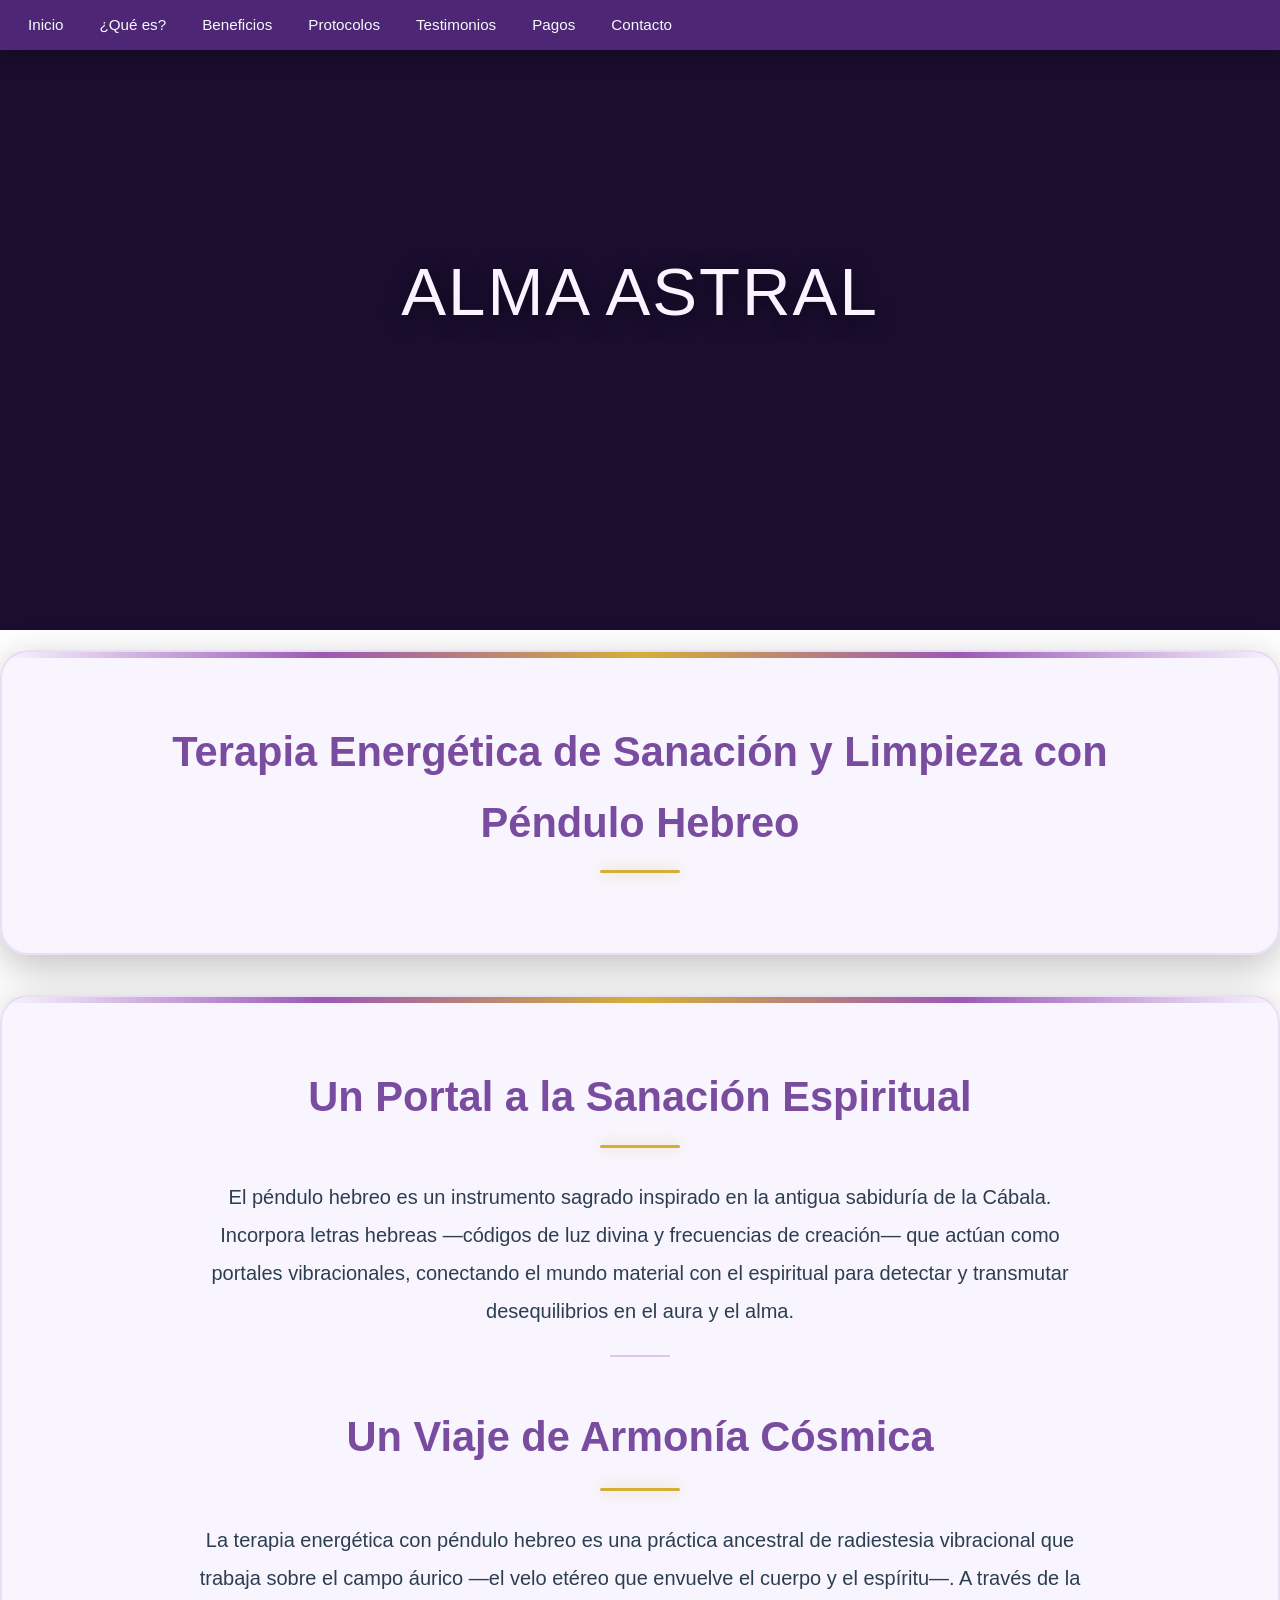
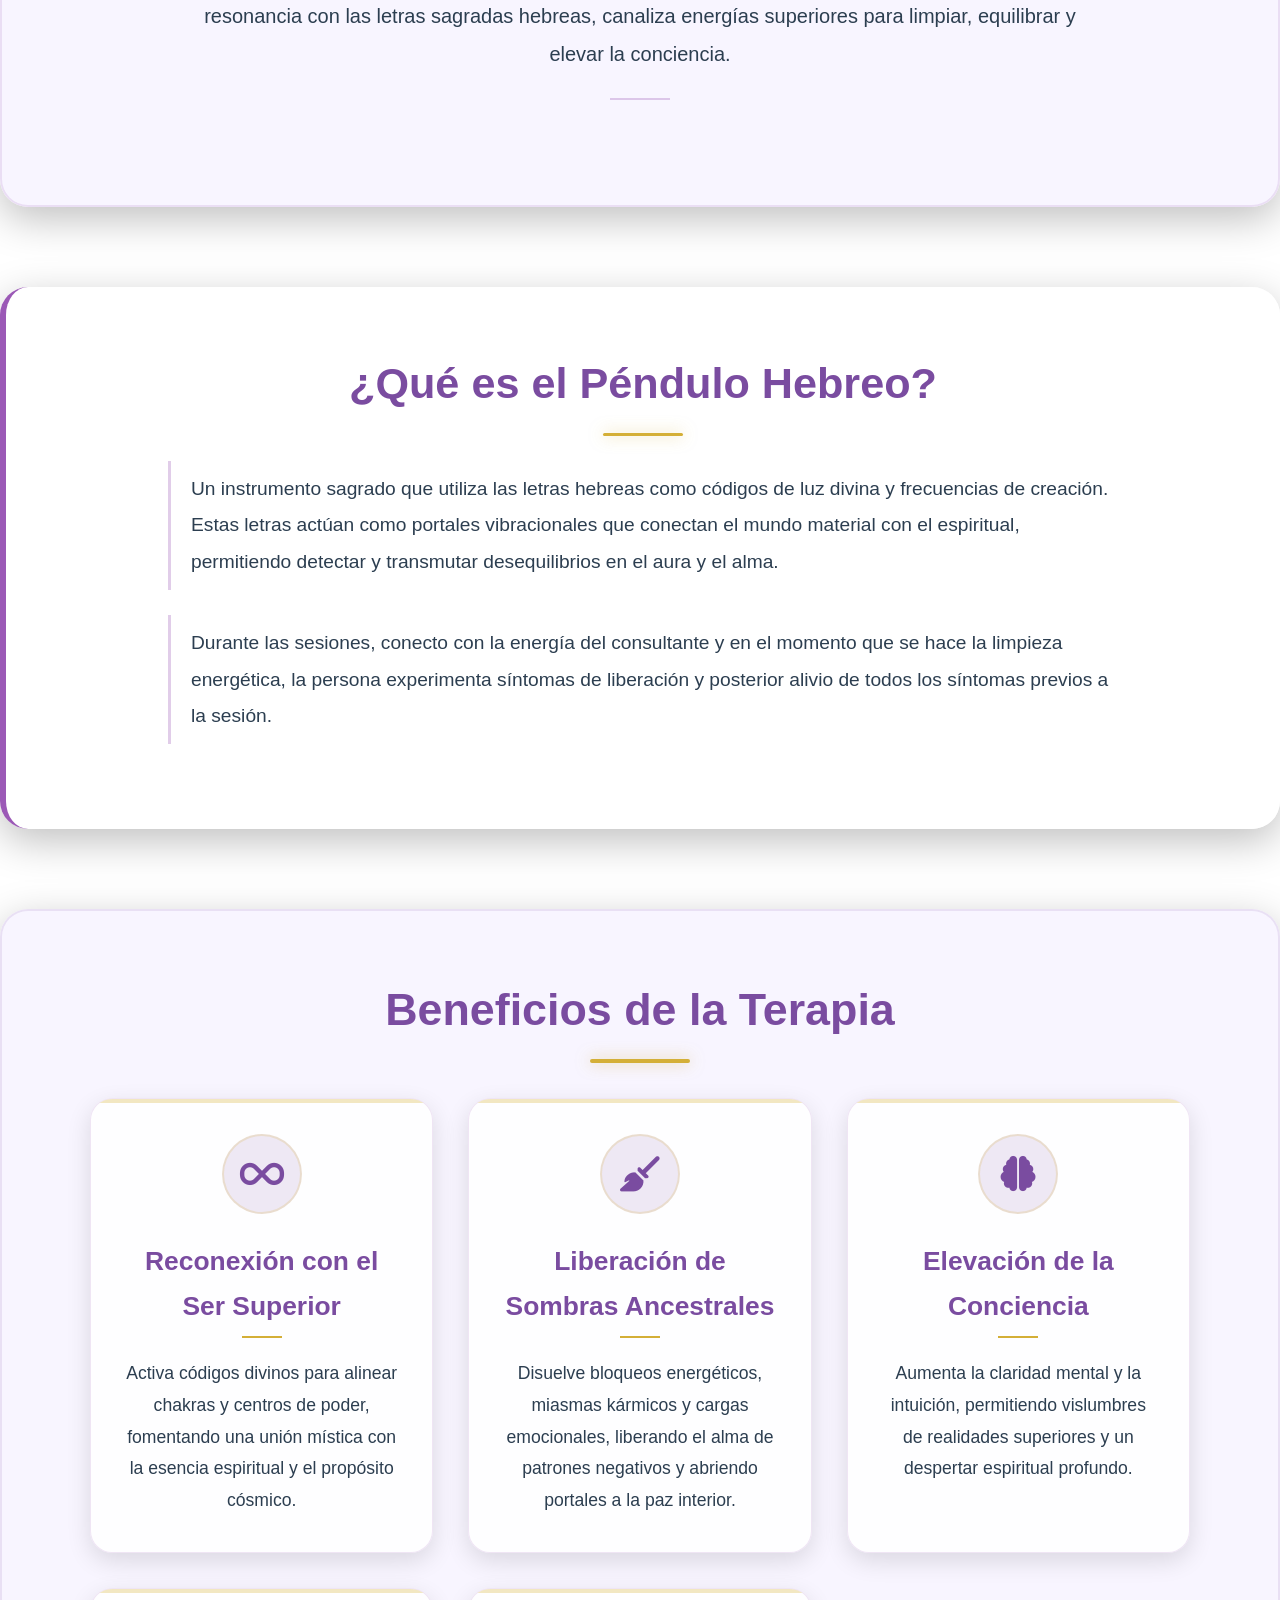
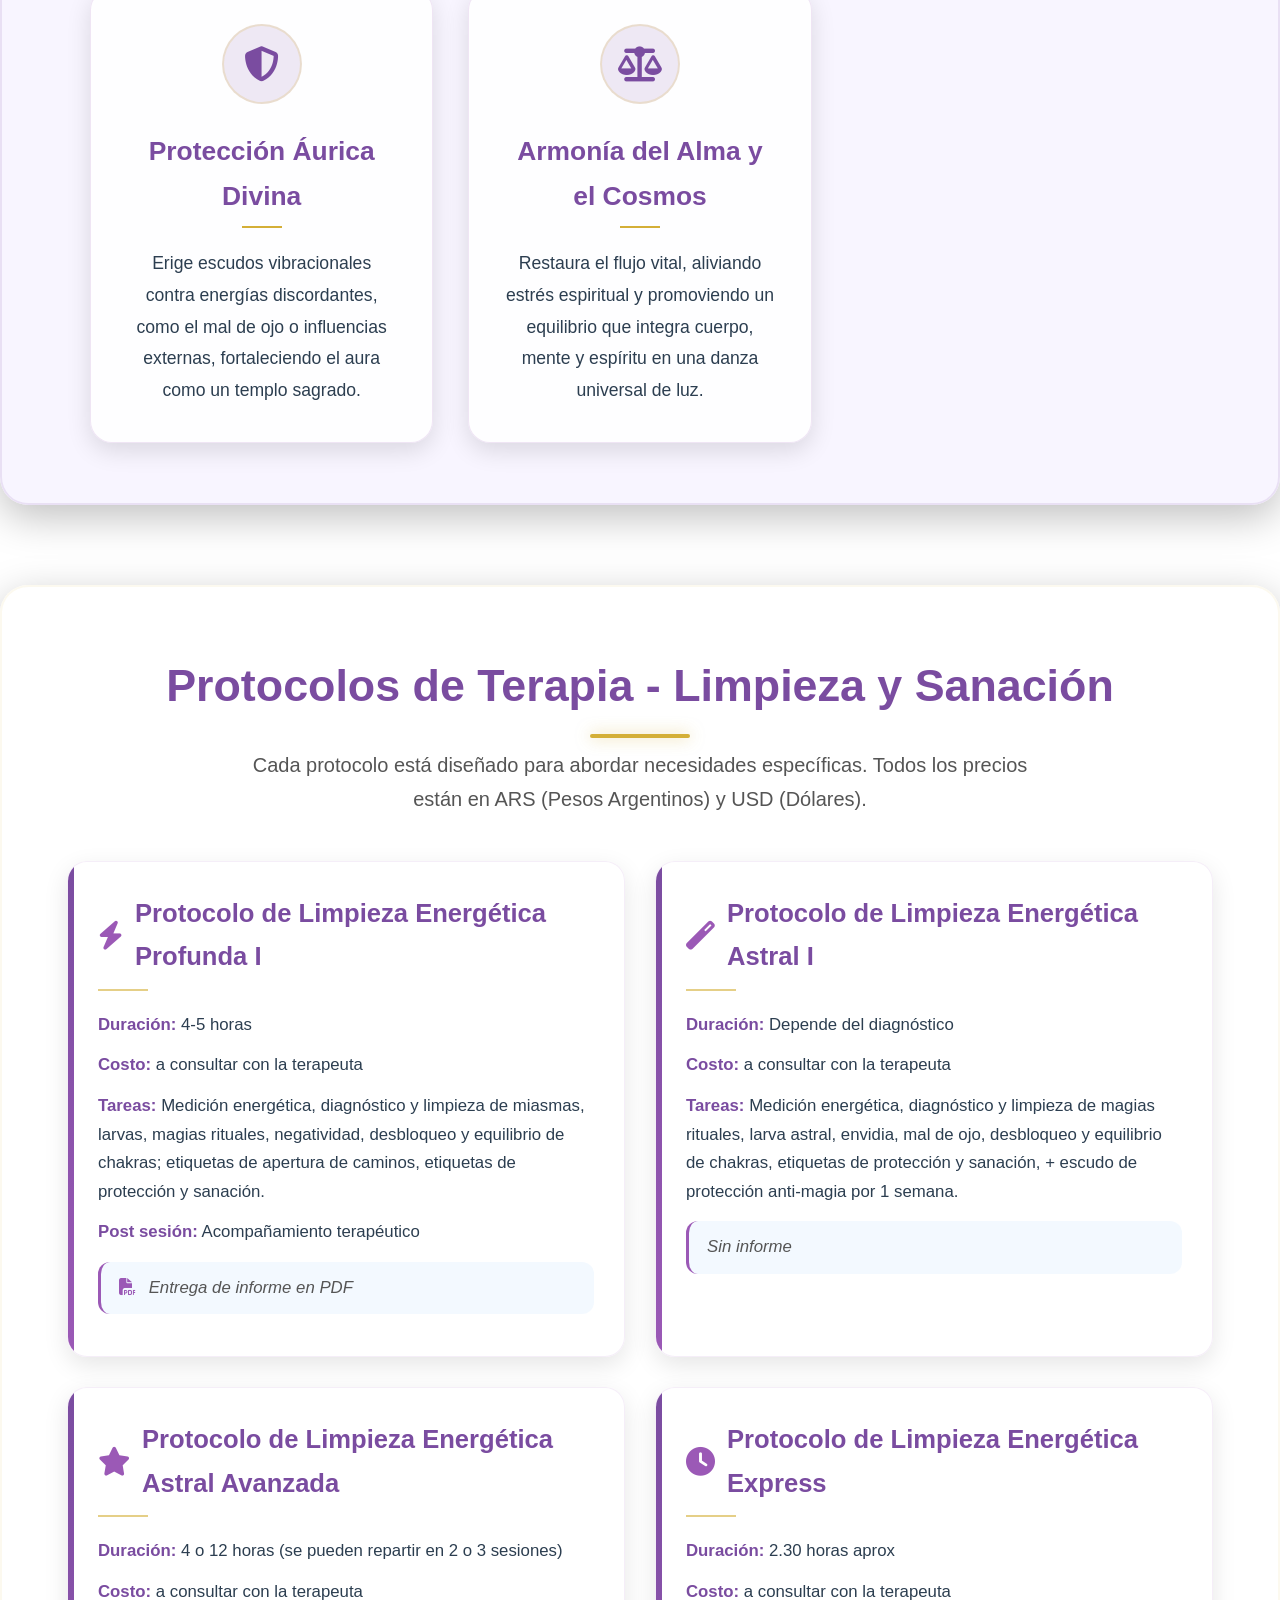
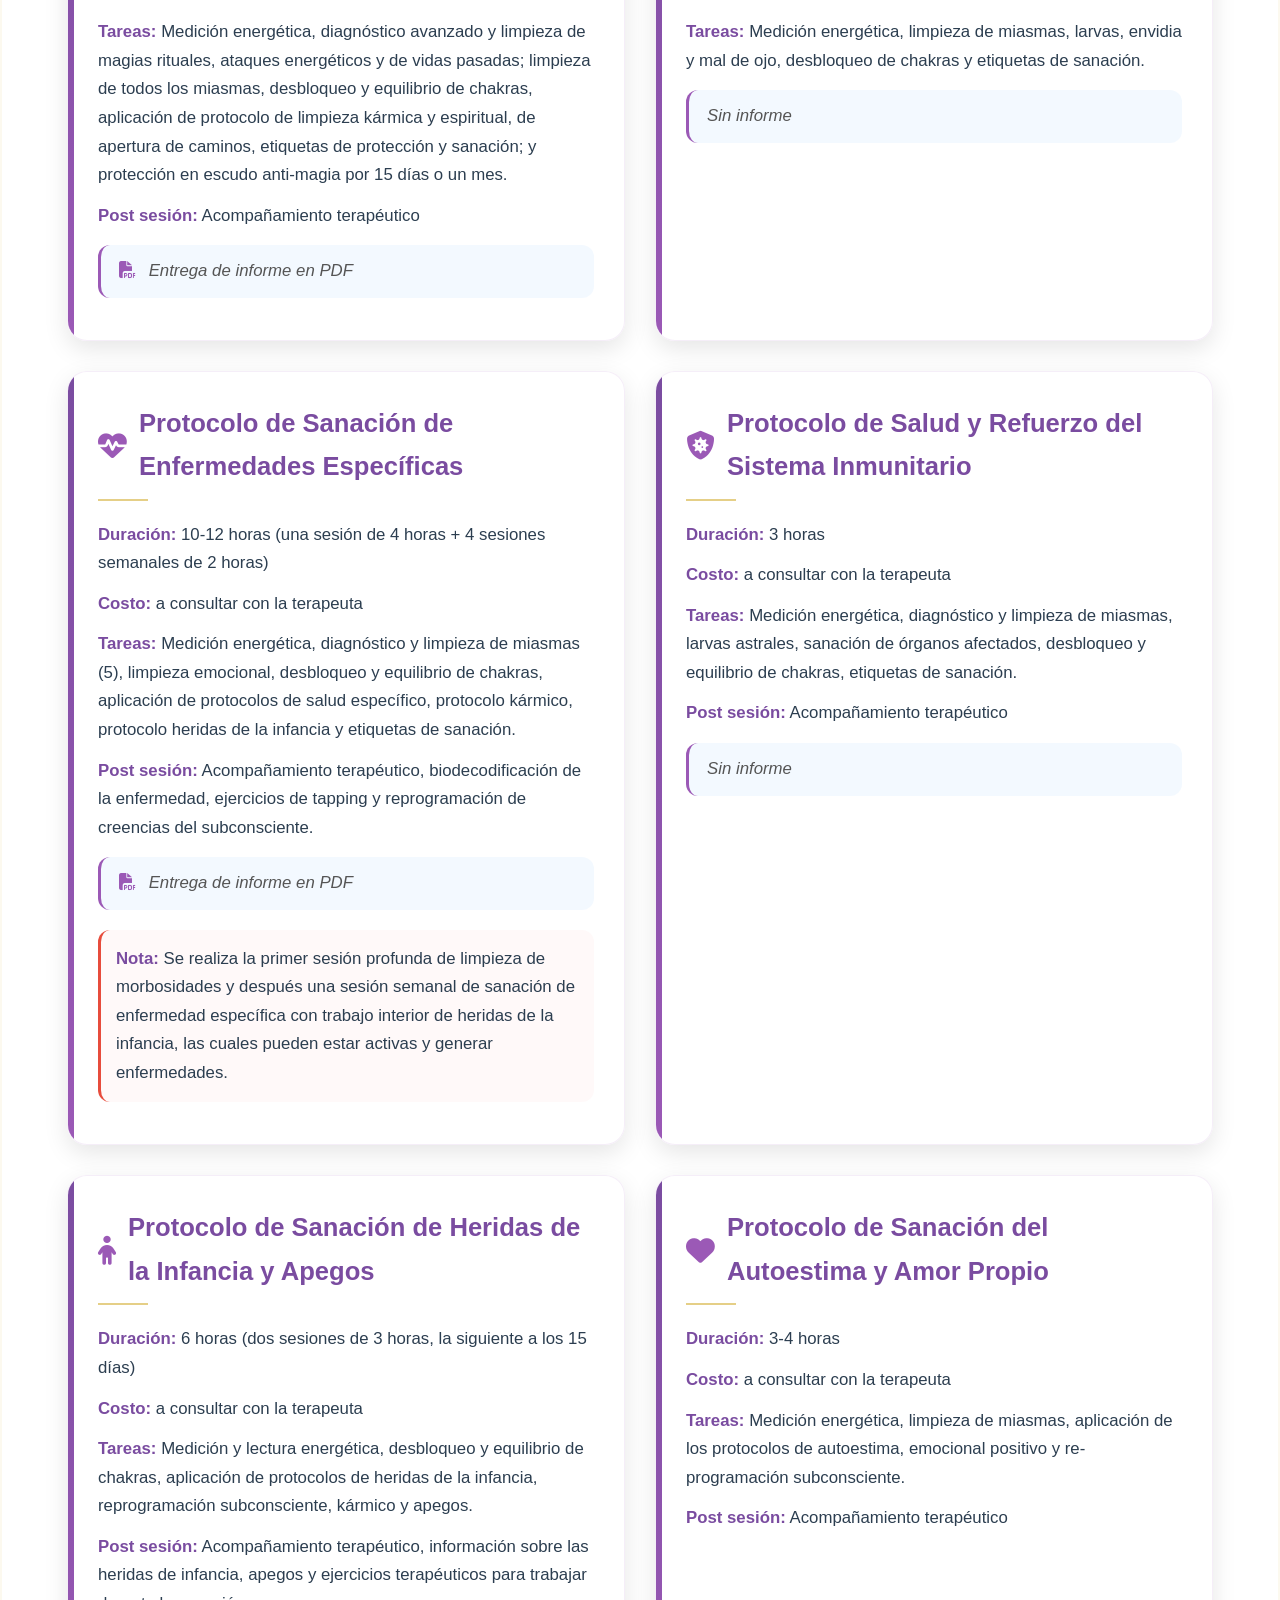
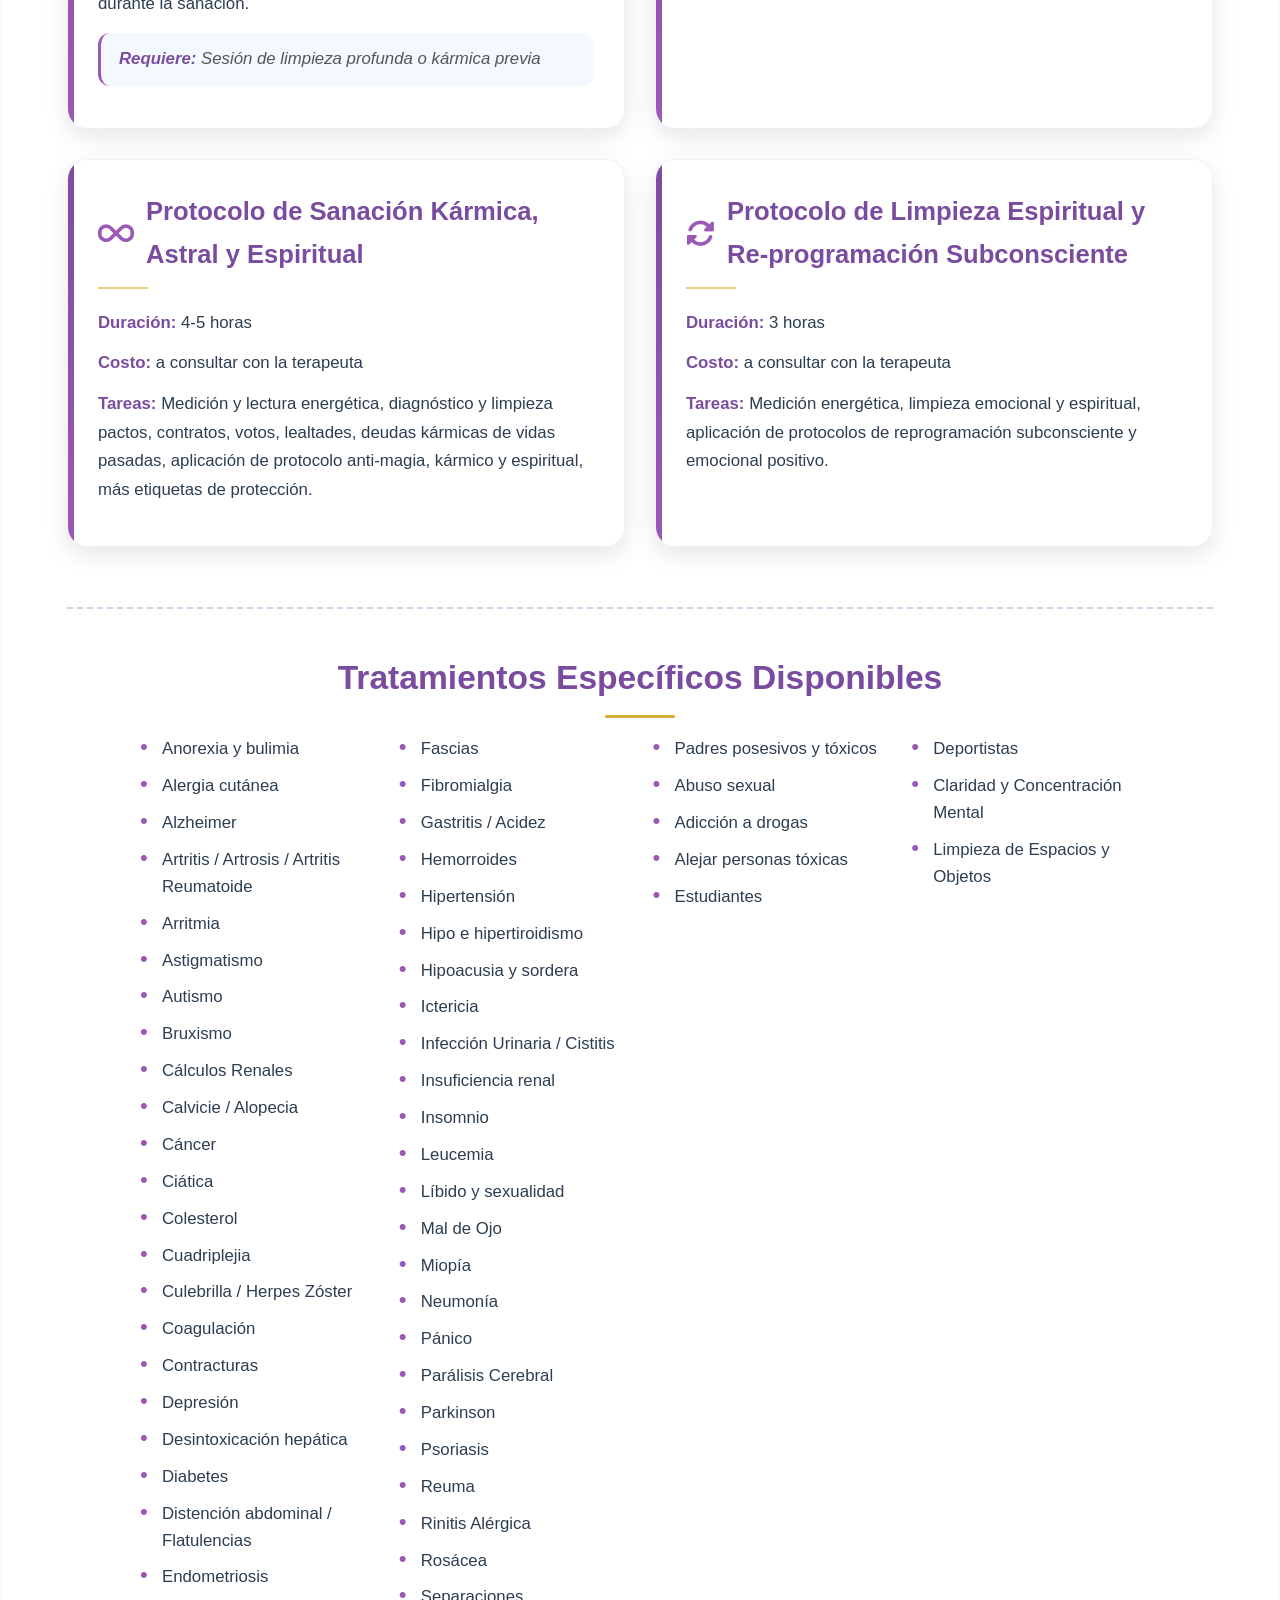
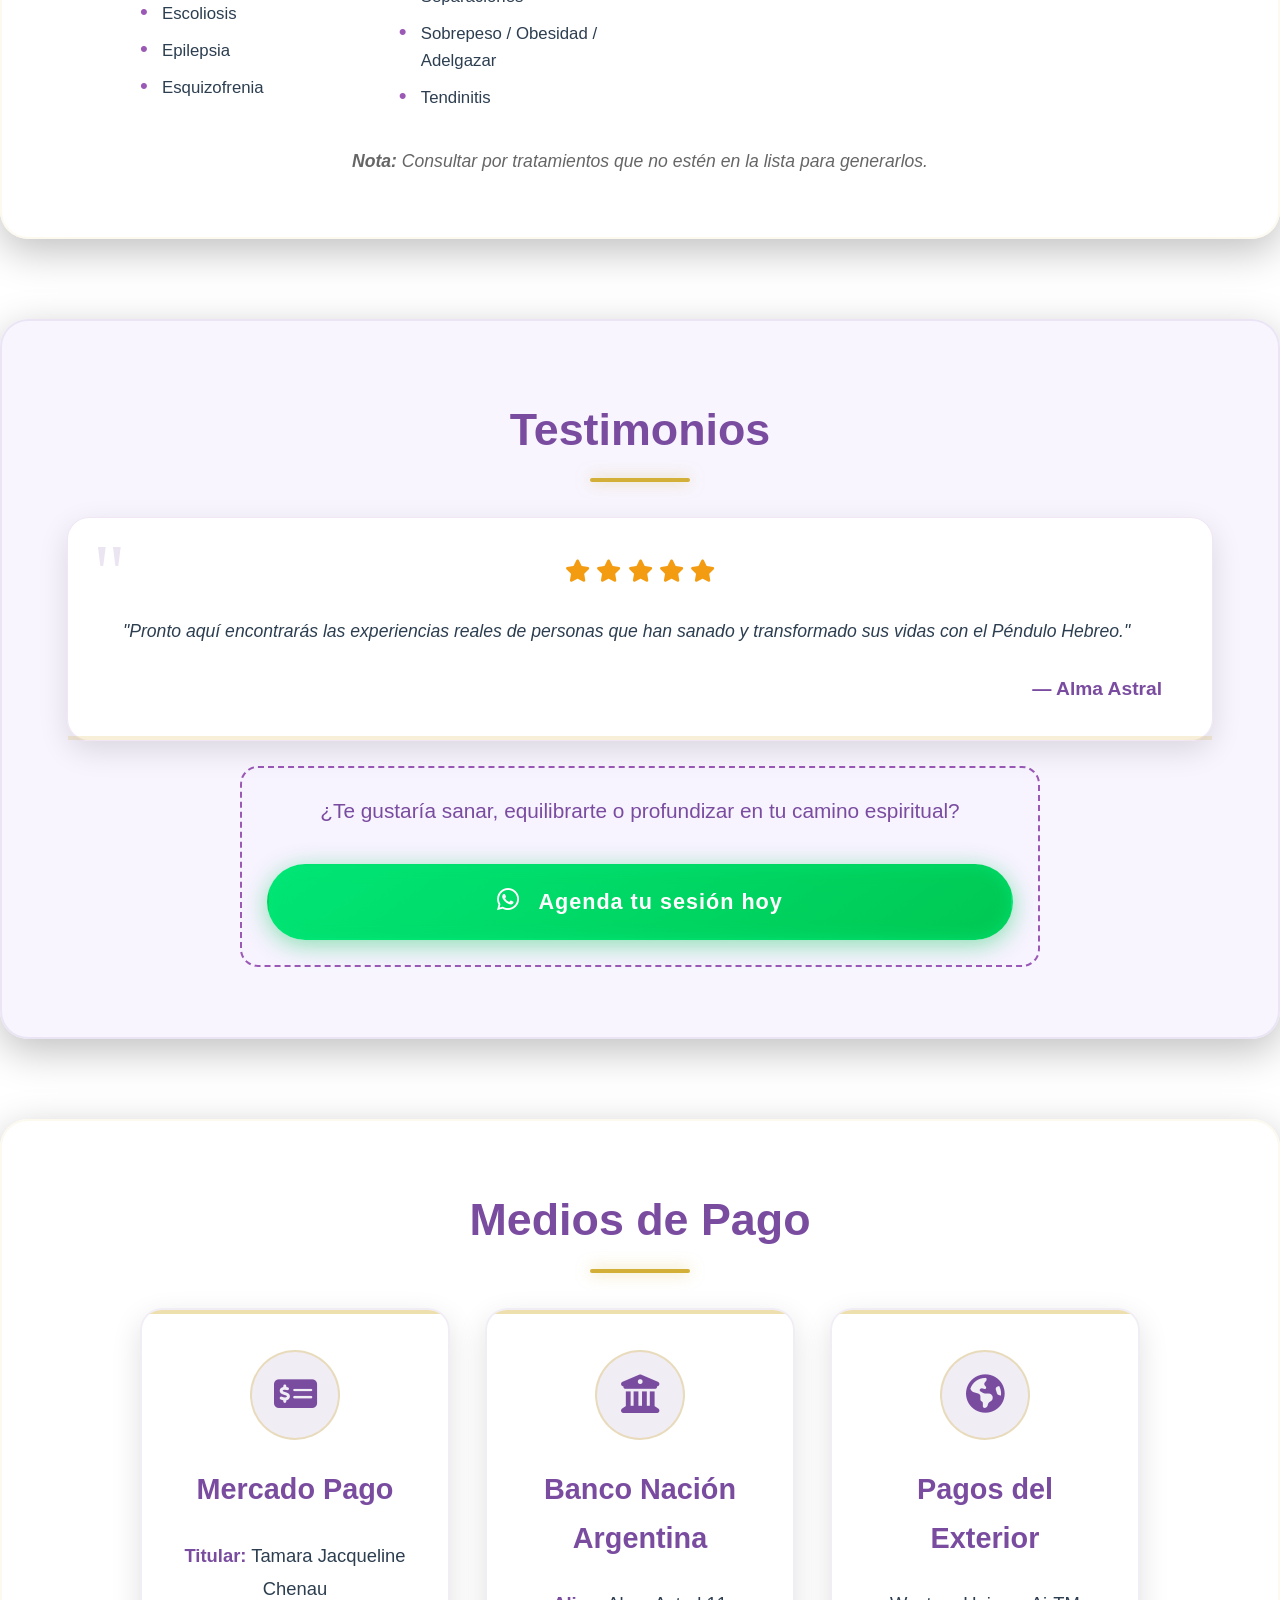
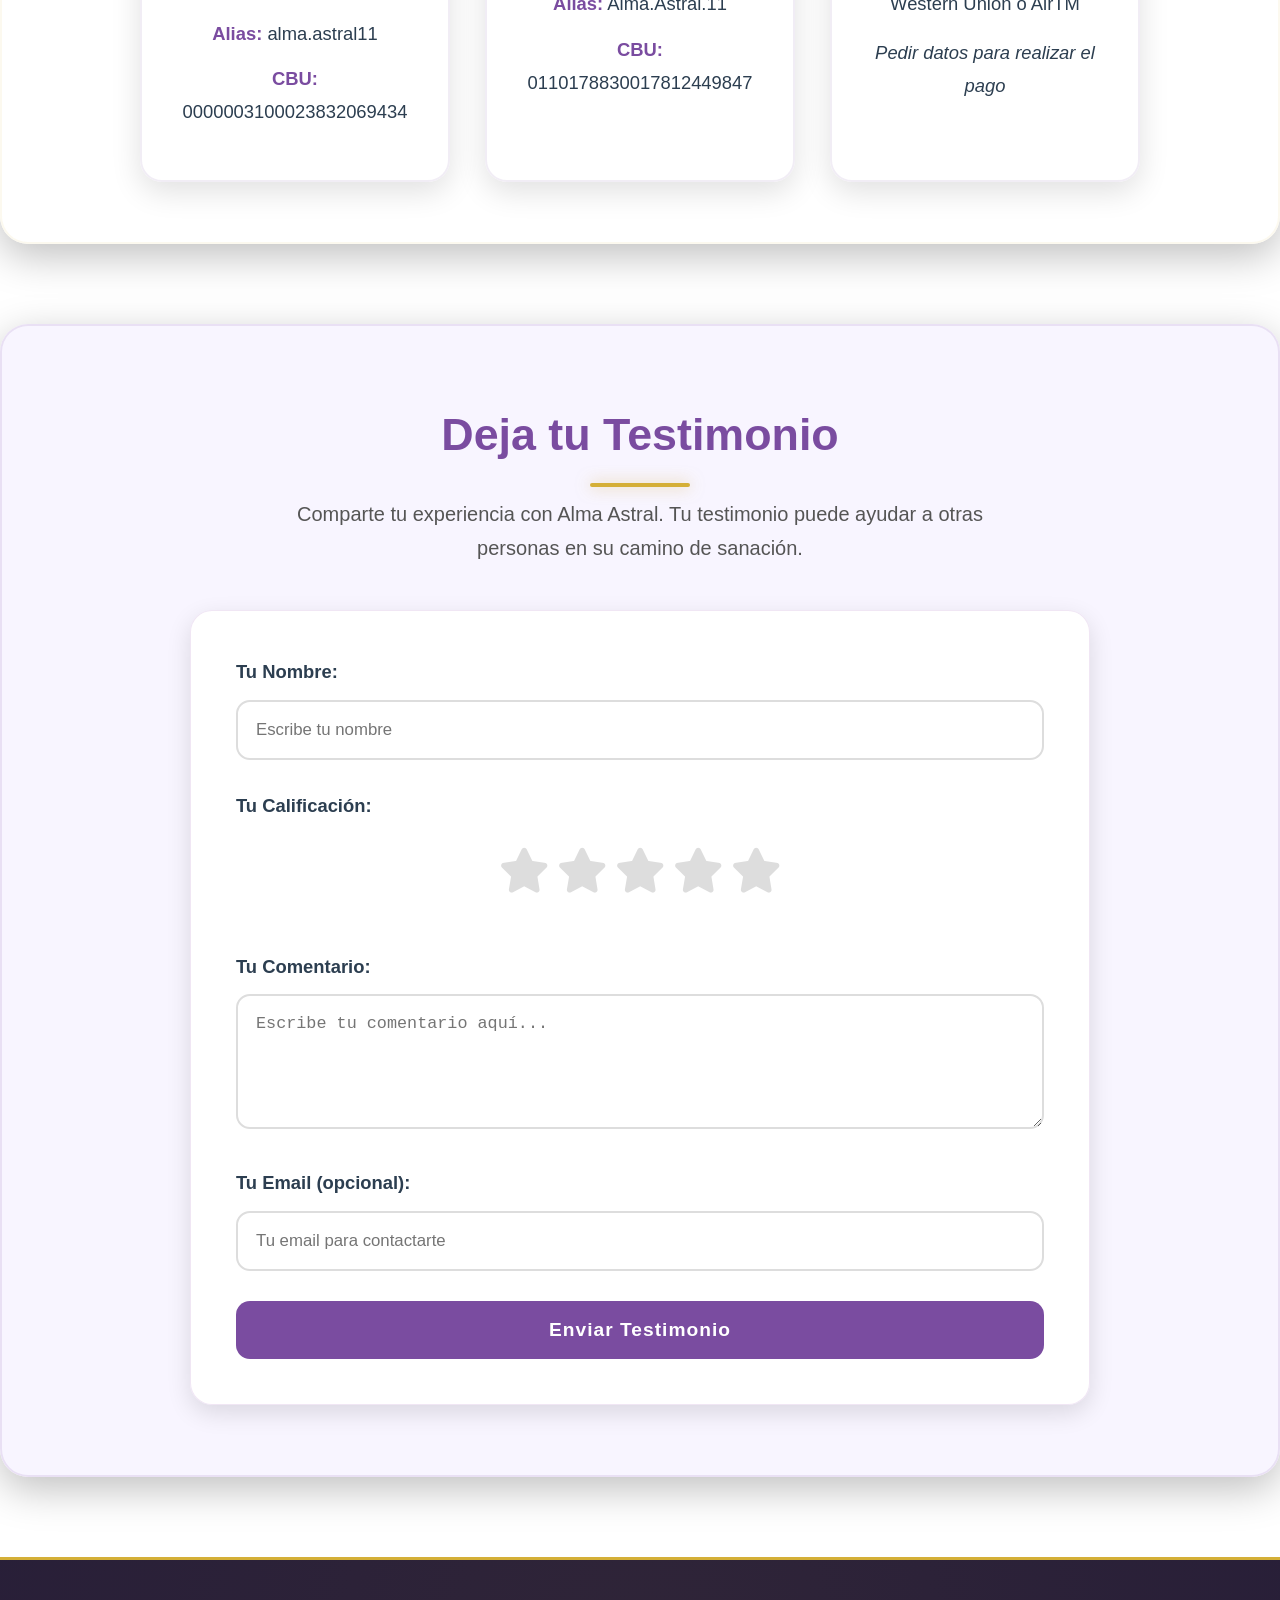
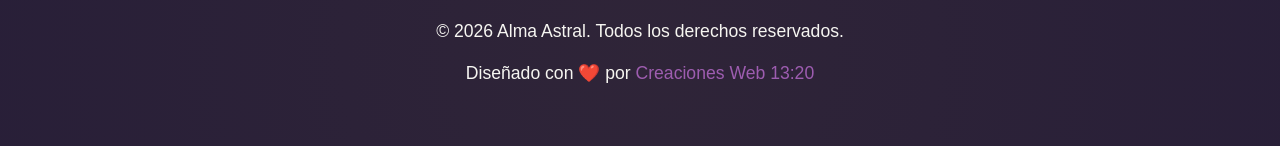
==== commit 8fcda17e: "Update index.html" ====
--- a/index.html
+++ b/index.html
@@ -9,15 +9,6 @@
     <link rel="icon" type="image/x-icon" href="favicon.ico">
 </head>
 <body>
-    <!-- Video de fondo -->
-    <div class="video-container">
-        <video autoplay muted loop playsinline class="bg-video">
-            <source src="fondo.mp4" type="video/mp4">
-            Tu navegador no soporta videos.
-        </video>
-        <div class="overlay"></div>
-    </div>
-
     <!-- Cabecera con video -->
     <header class="header">
         <div class="header-content">
@@ -450,4 +441,4 @@
 
     <script src="script.js"></script>
 </body>
-</html>+</html>
--- a/styles.css
+++ b/styles.css
@@ -71,9 +71,8 @@
     align-items: center;
     justify-content: center;
     margin-bottom: 60px;
-    background: linear-gradient(rgba(0, 0, 0, 0.6), rgba(40, 20, 60, 0.85)), url('cabecera.mp4');
-    background-size: cover;
-    background-position: center;
+    background: #28143c;
+    overflow: hidden;
 }
 
 .header-content {
@@ -89,6 +88,7 @@
     width: 100%;
     height: 100%;
     object-fit: cover;
+    object-position: center;
     opacity: 0.9;
 }
 
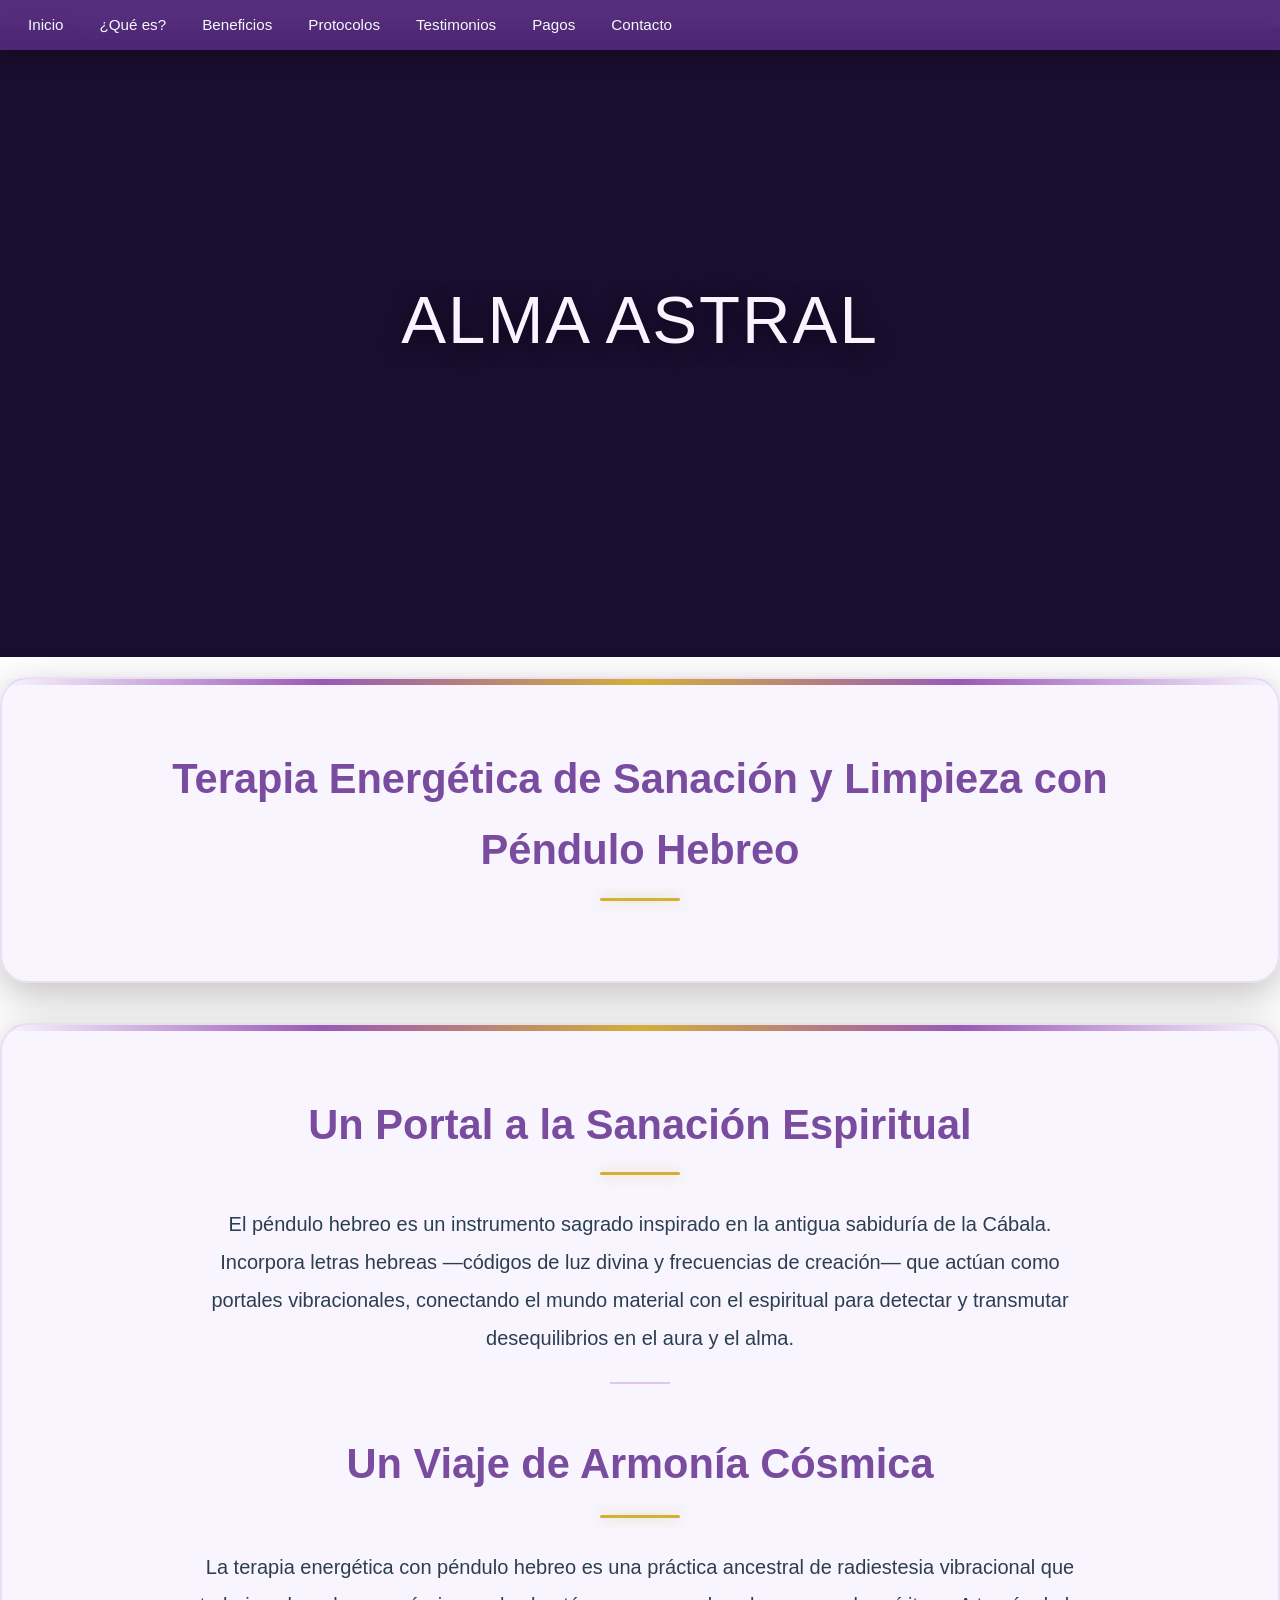
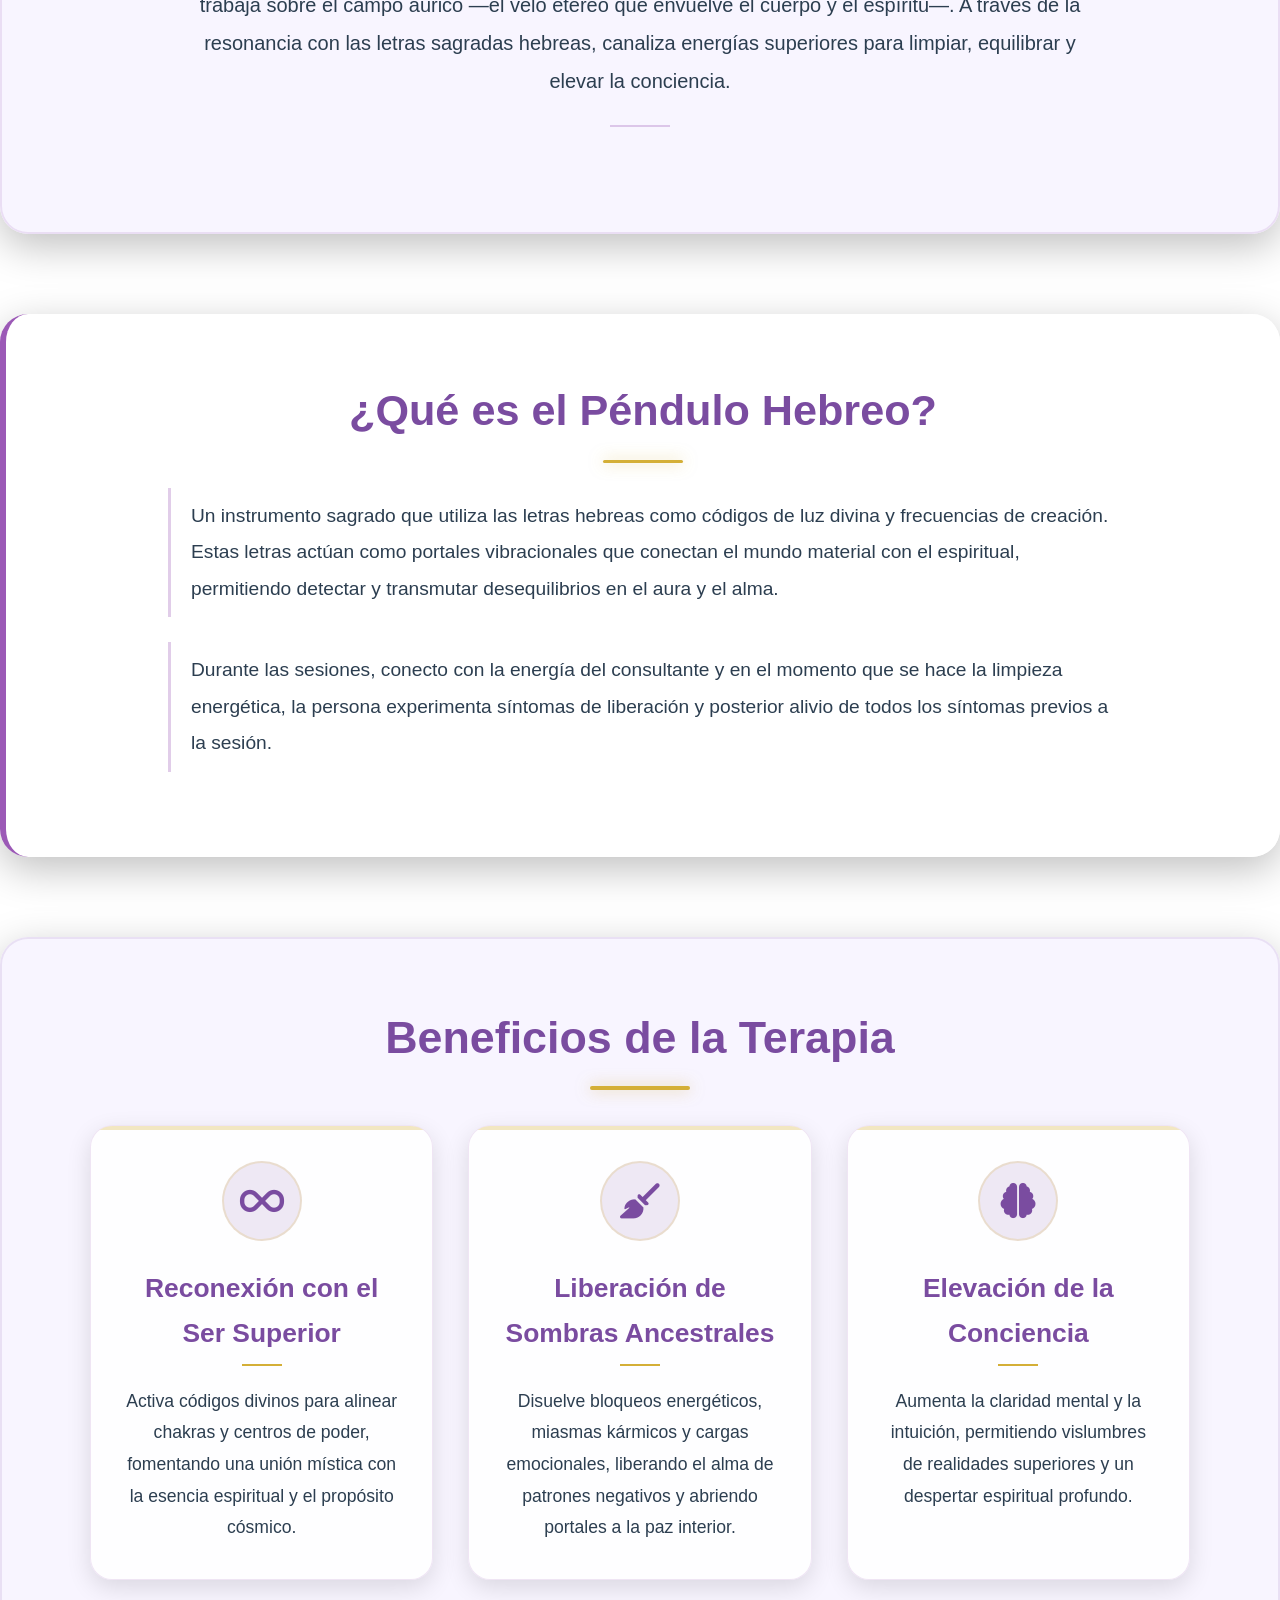
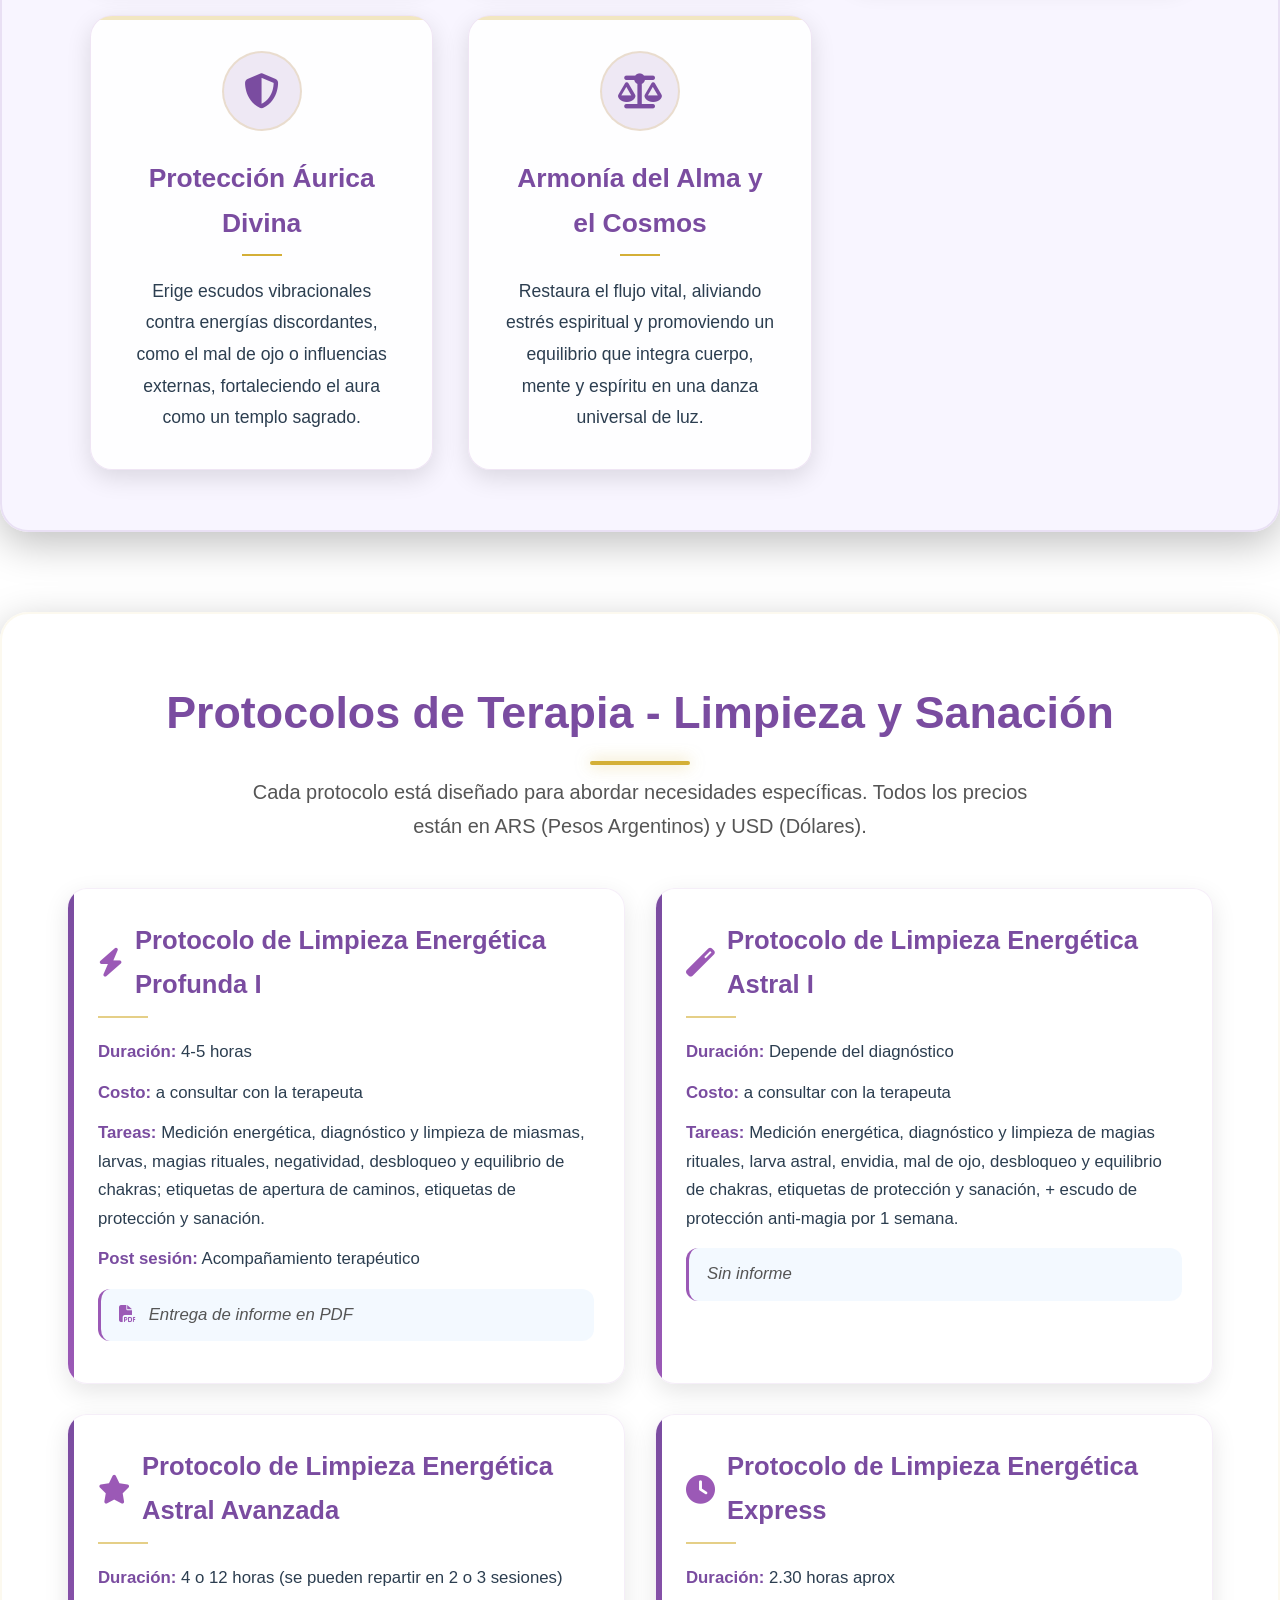
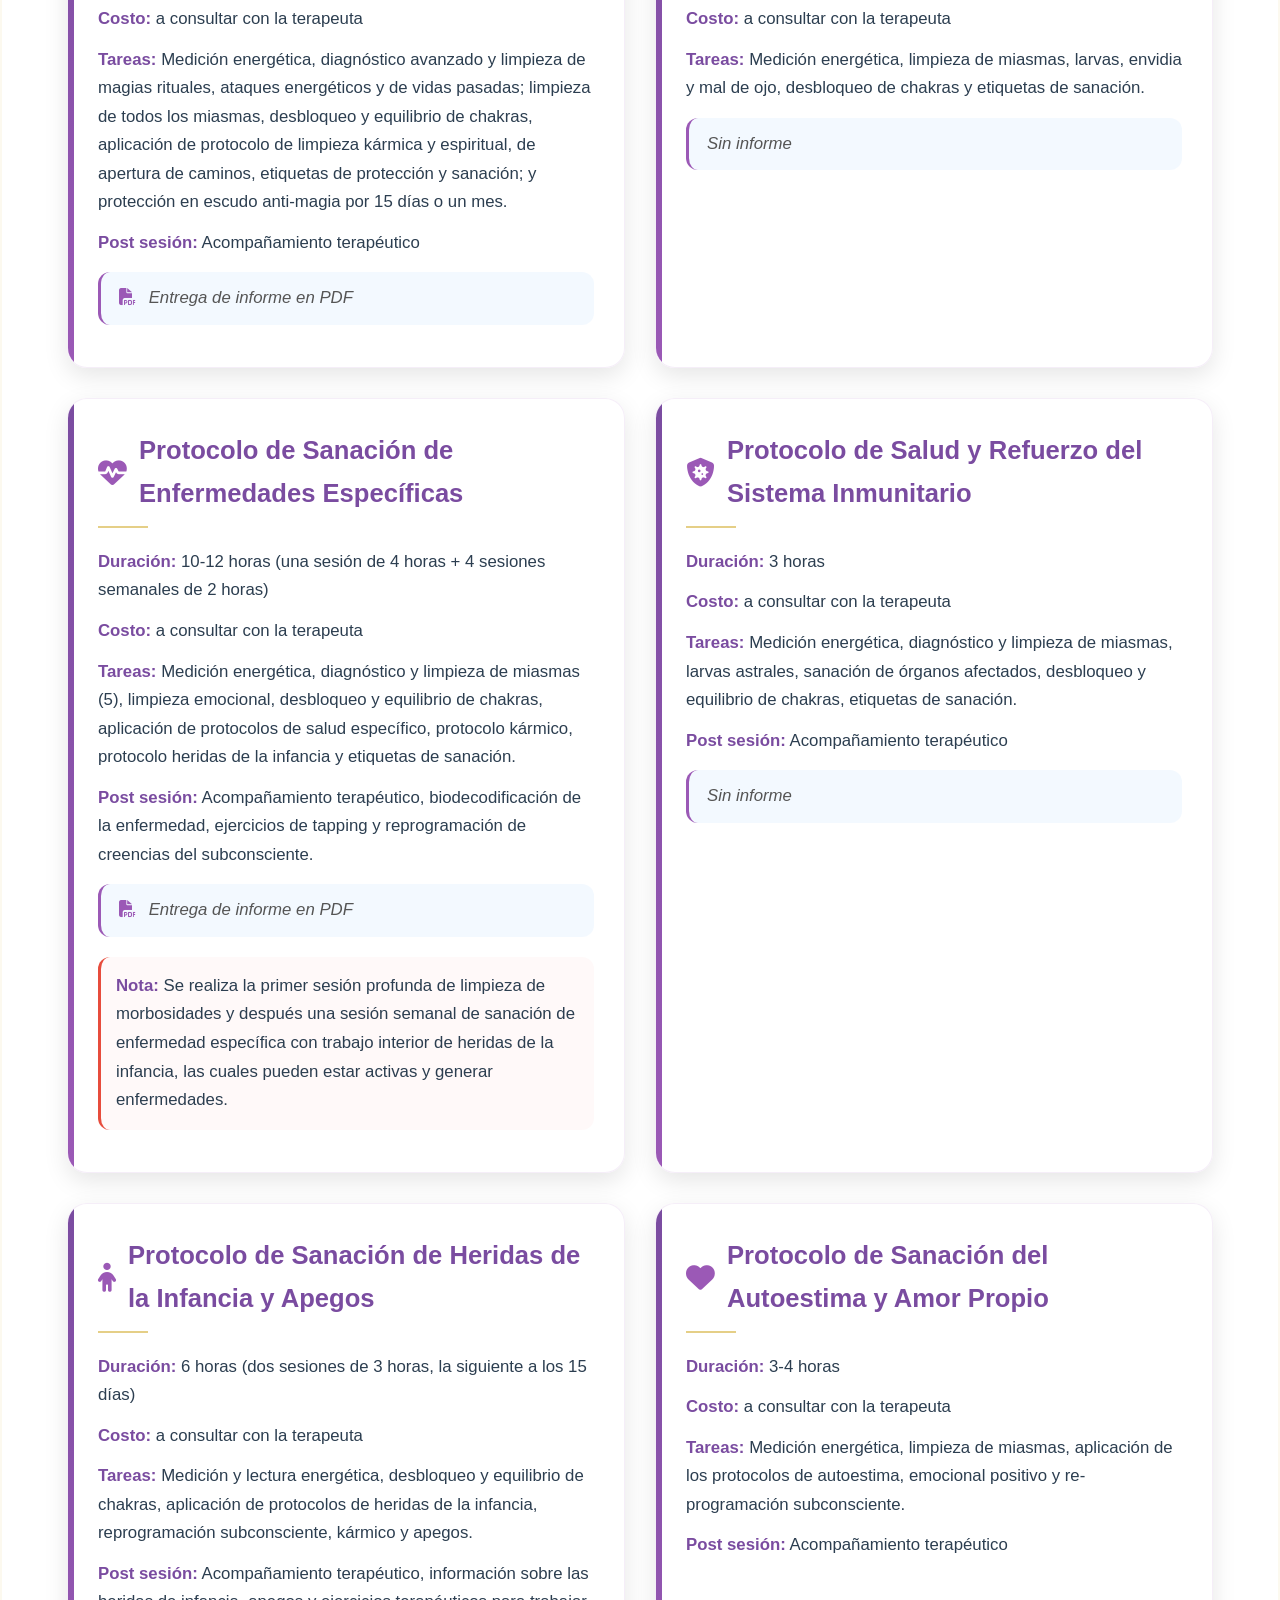
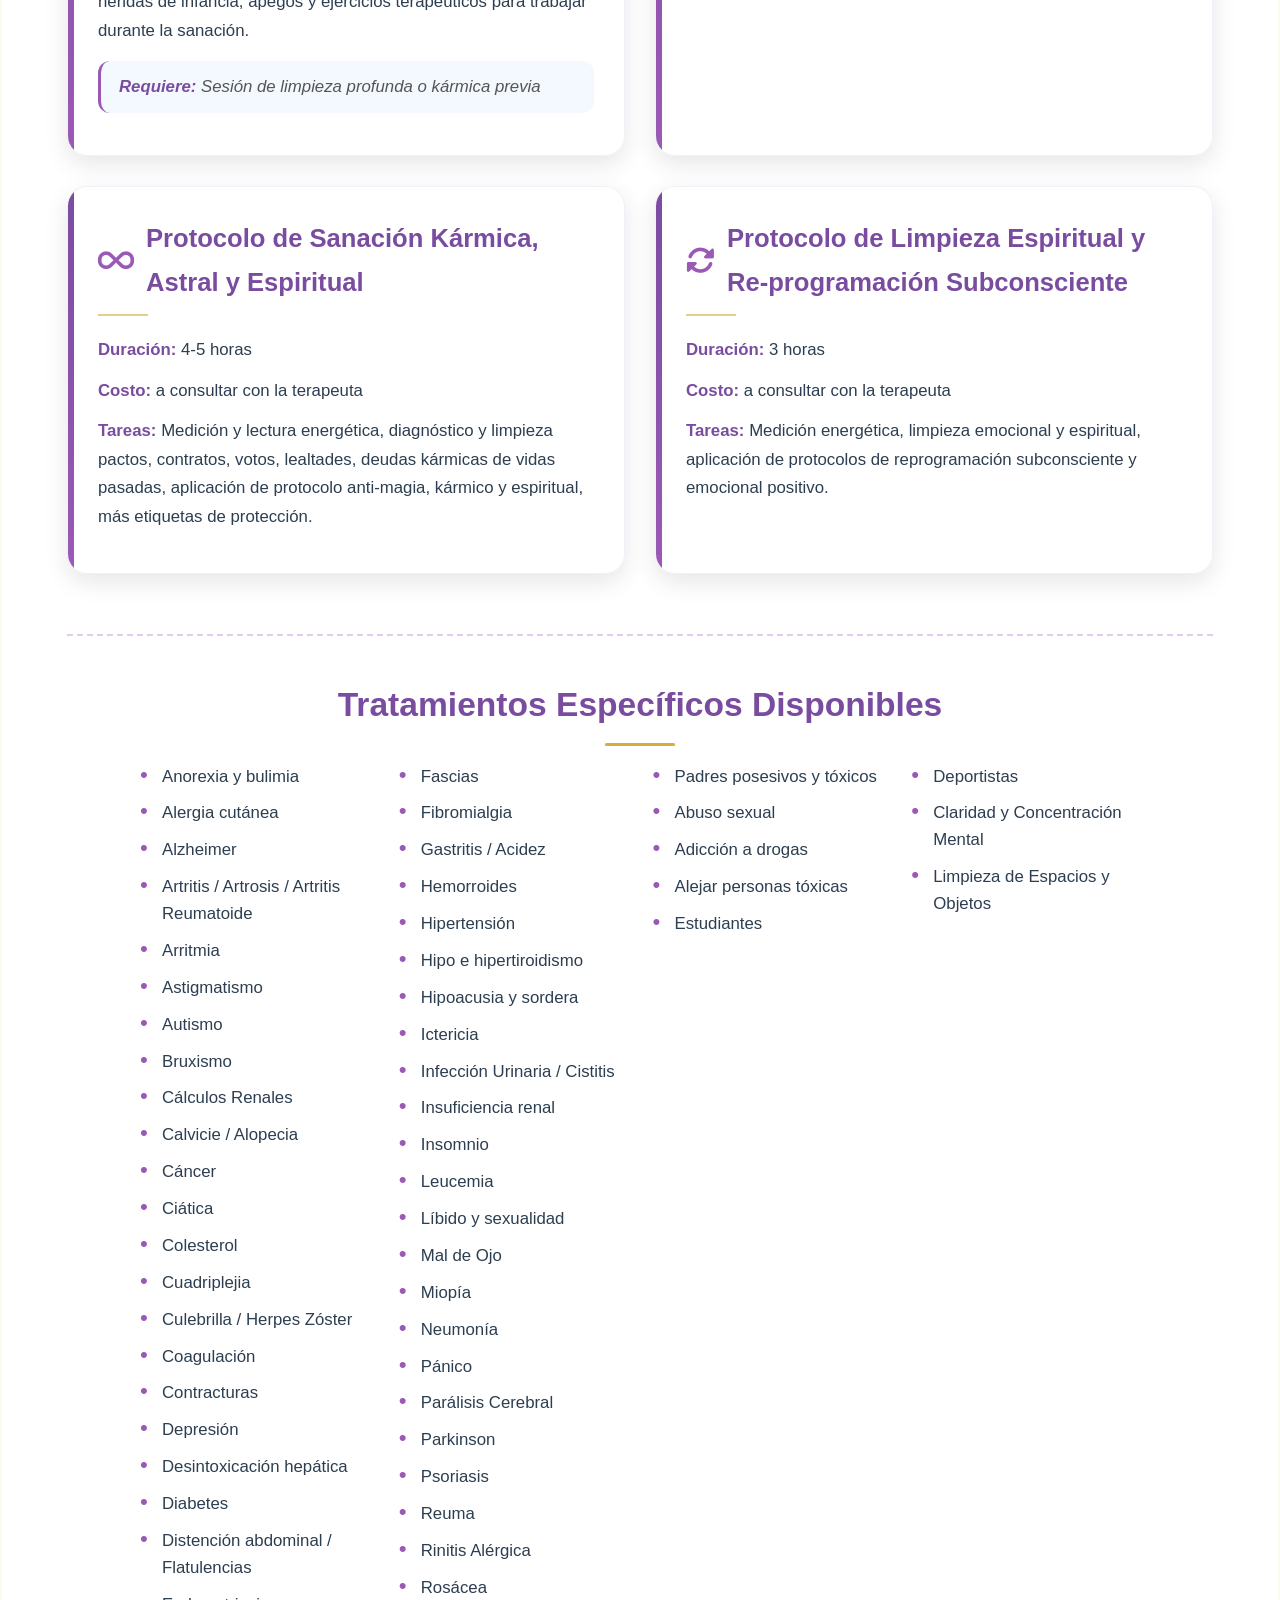
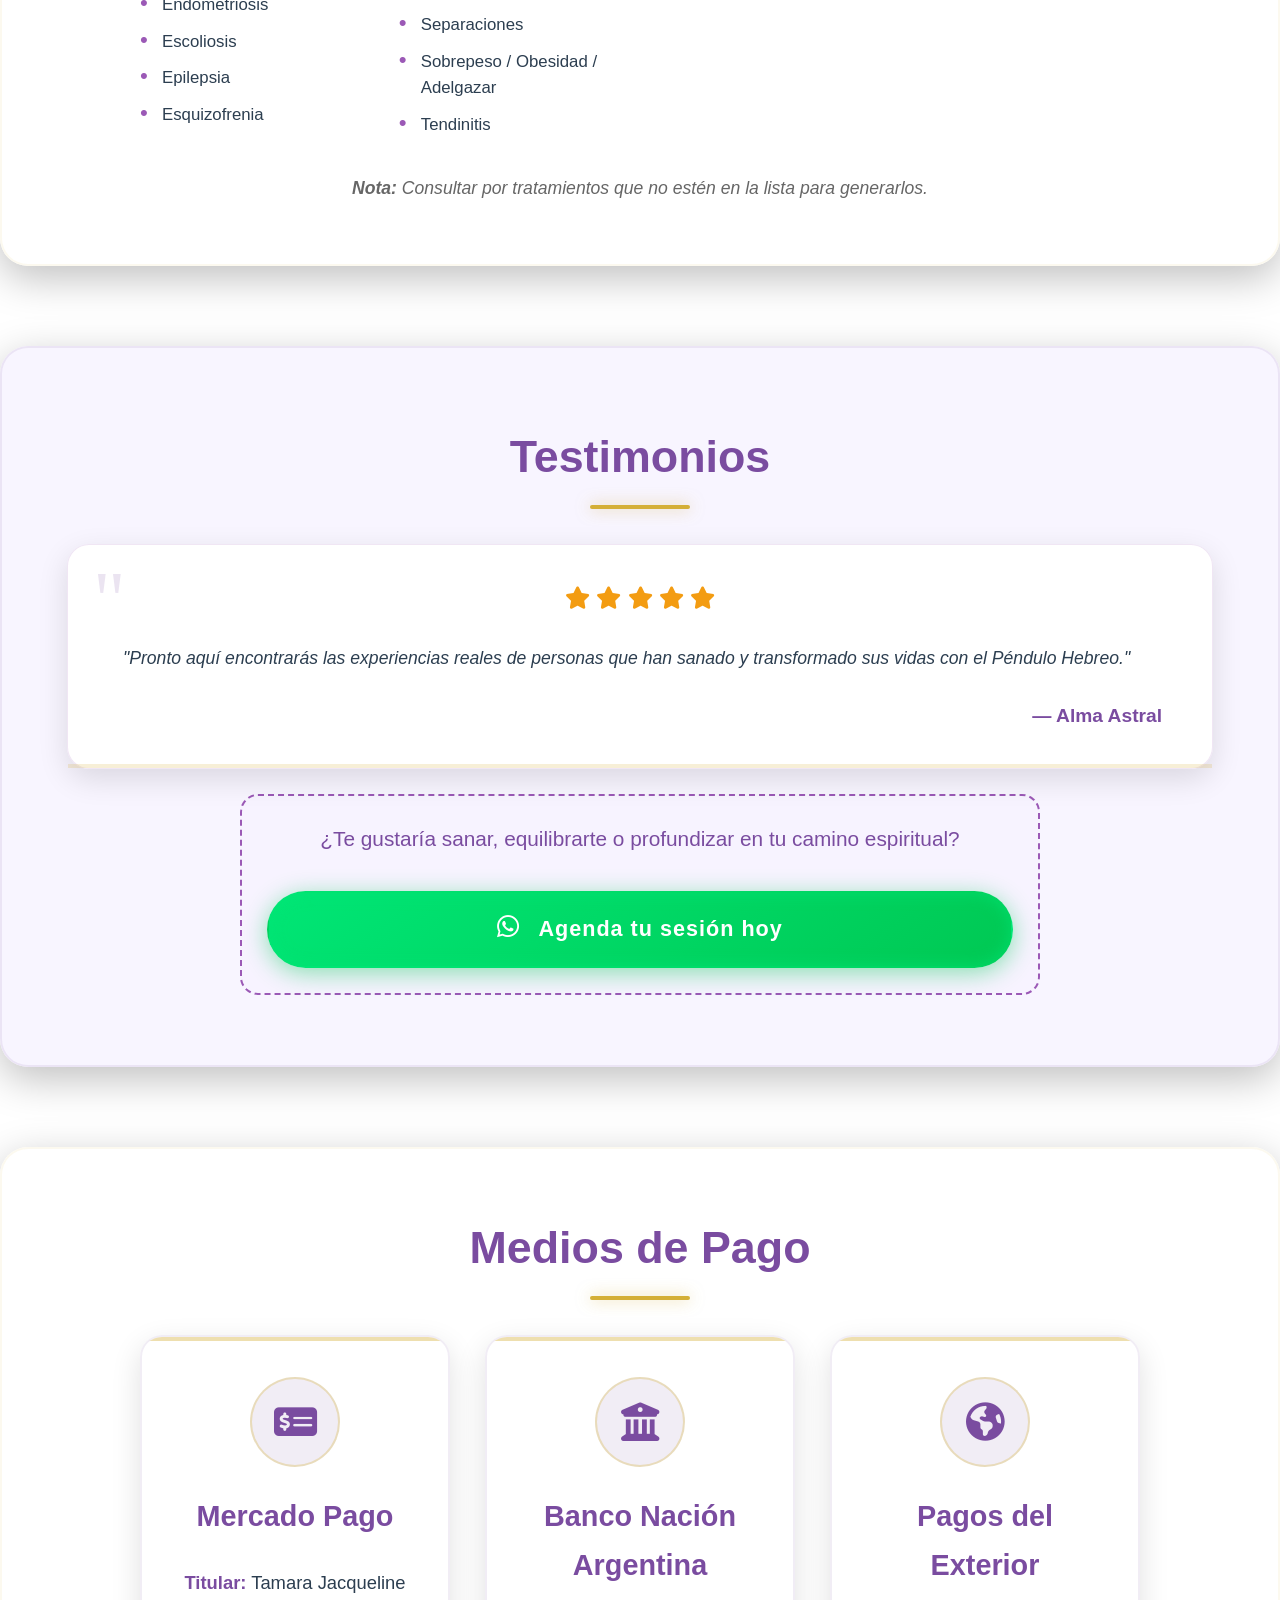
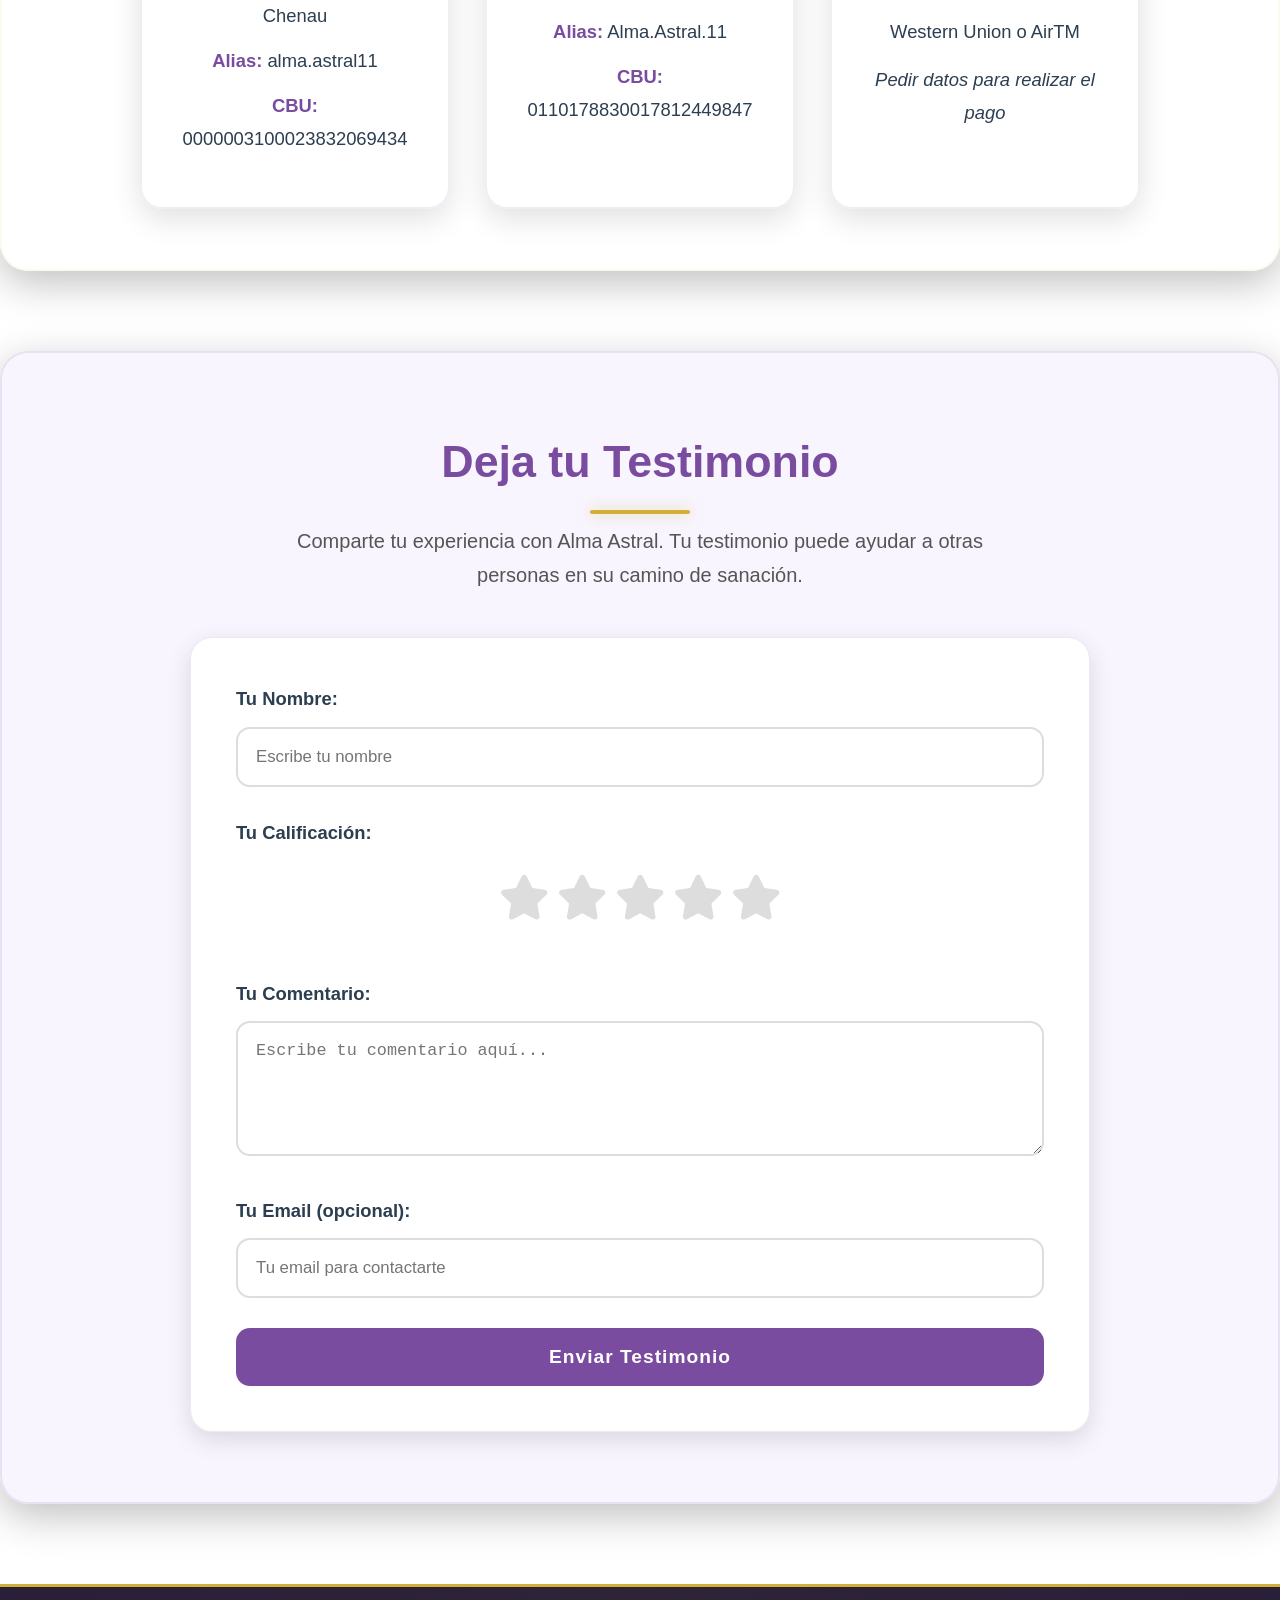
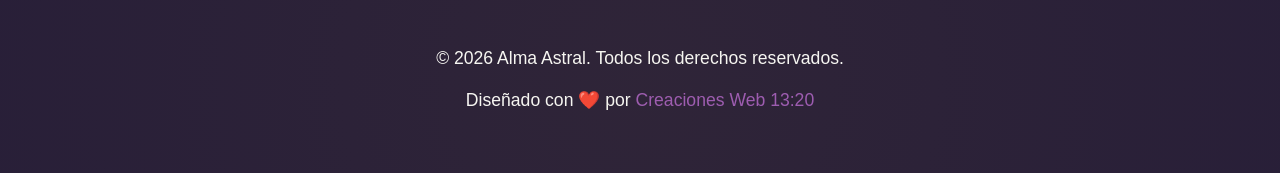
==== commit 673b3f12: "Update index.html Cambio de fuente" ====
--- a/index.html
+++ b/index.html
@@ -4,9 +4,15 @@
     <meta charset="UTF-8">
     <meta name="viewport" content="width=device-width, initial-scale=1.0">
     <title>Alma Astral - Terapia Energética con Péndulo Hebreo</title>
-    <link rel="stylesheet" href="styles.css">
-    <link rel="stylesheet" href="https://cdnjs.cloudflare.com/ajax/libs/font-awesome/6.4.0/css/all.min.css">
-    <link rel="icon" type="image/x-icon" href="favicon.ico">
+	
+	<link rel="icon" type="image/x-icon" href="favicon.ico">
+	
+    <link rel="preconnect" href="https://fonts.googlepleapis.com">
+    <link rel="preconnect" href="https:/fonts.gstatic.com"> crossorigin>
+    <link href="https://fonts.googleapis.com/css2?family=Montserrat:wght@300;400;600&family=Playfair+Display:ital,wght@0,700;1,700&display=swap" rel="stylesheet"> 
+	
+	<link rel="stylesheet" href="styles.css"> 
+	<link rel="stylesheet" href="https://cdnjs.cloudflare.com/ajax/libs/font-awesome/6.4.0/css/all.min.css">
 </head>
 <body>
     <!-- Cabecera con video -->
--- a/styles.css
+++ b/styles.css
@@ -87,7 +87,7 @@
     left: 0;
     width: 100%;
     height: 100%;
-    object-fit: cover;
+    object-fit: contain;
     object-position: center;
     opacity: 0.9;
 }
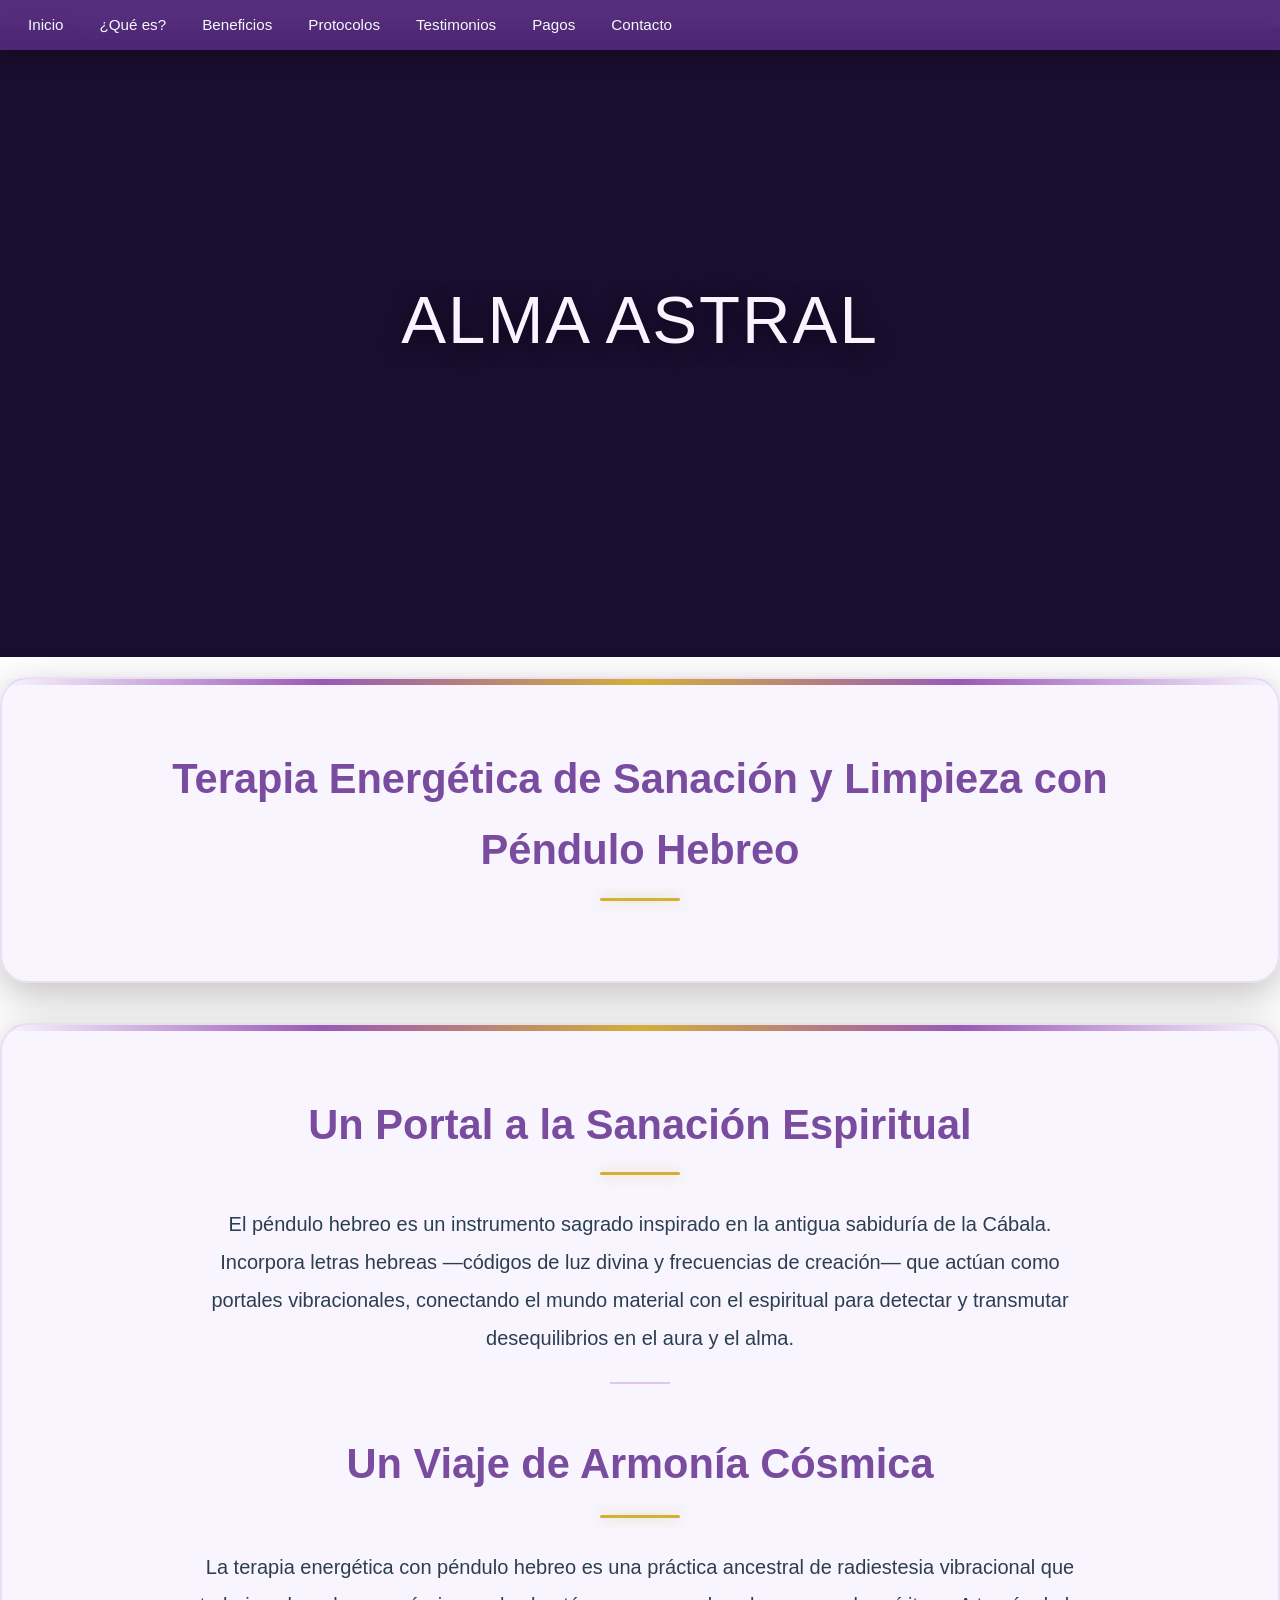
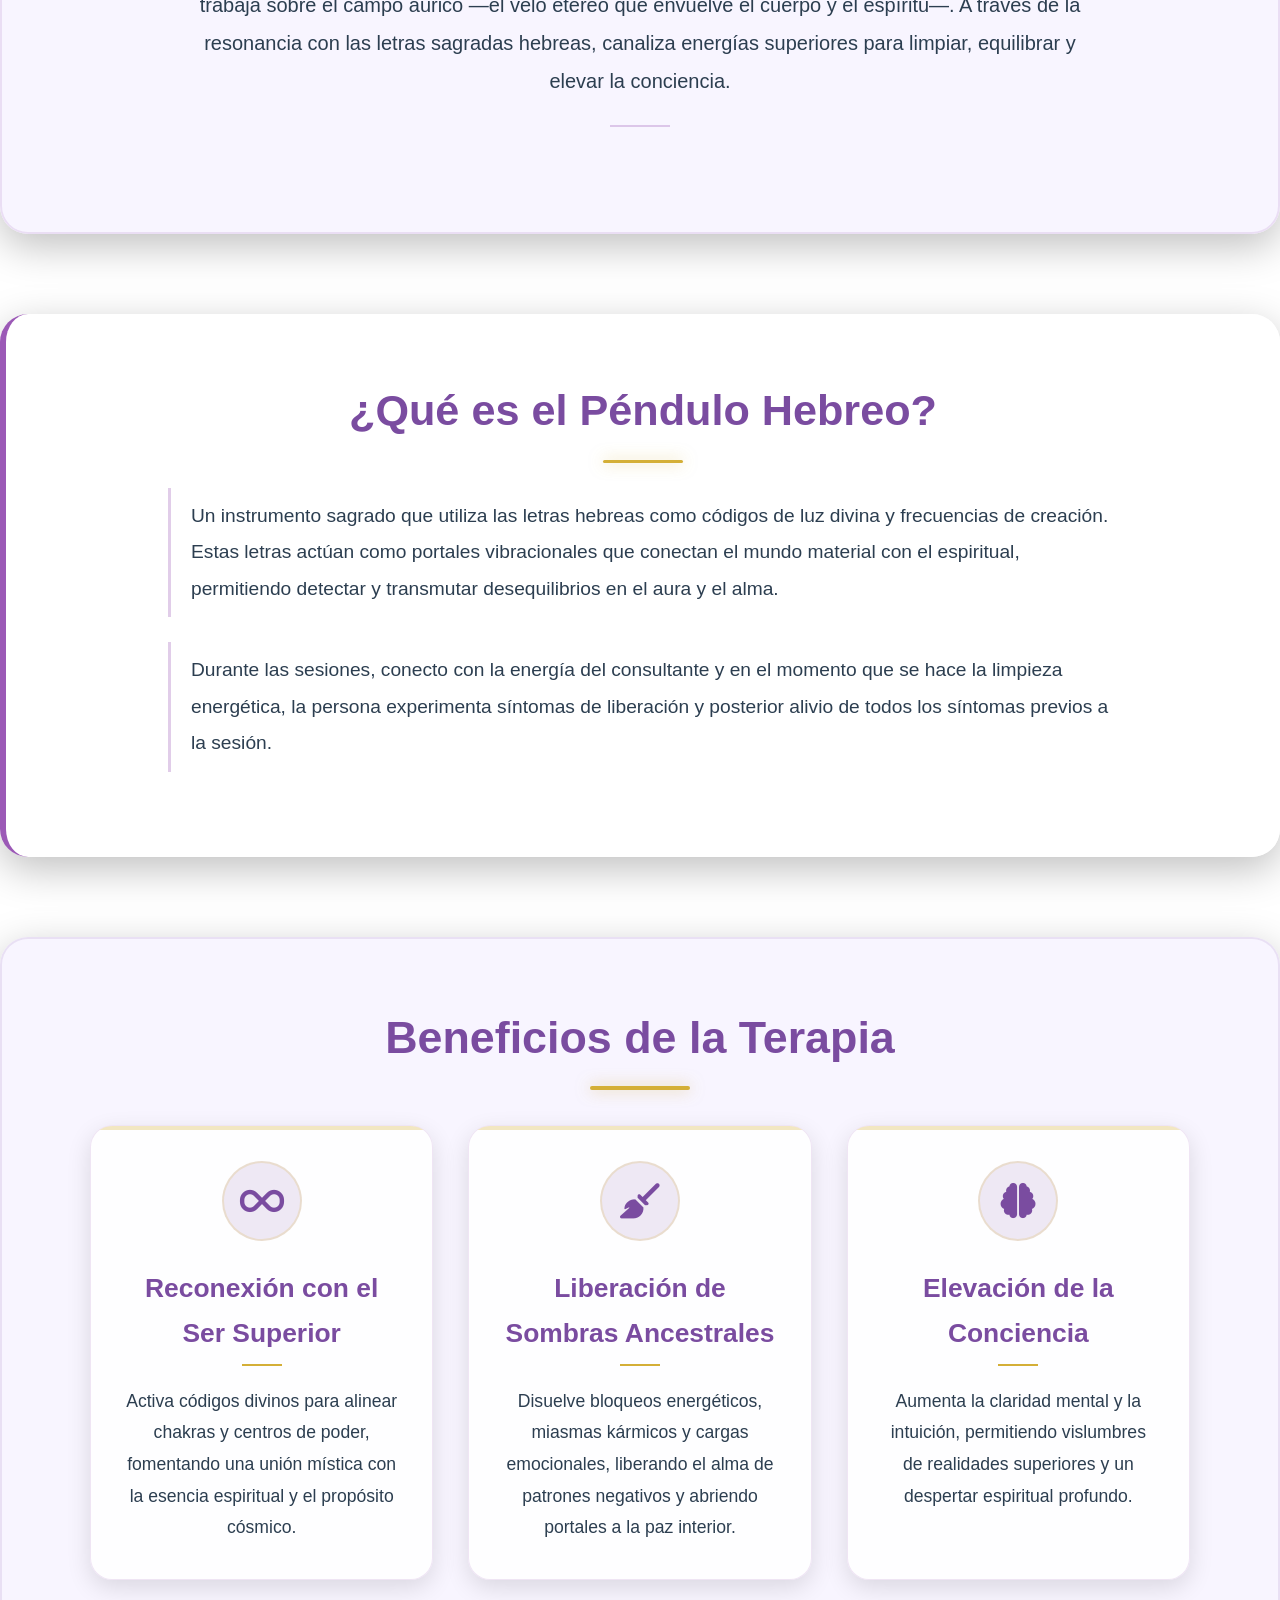
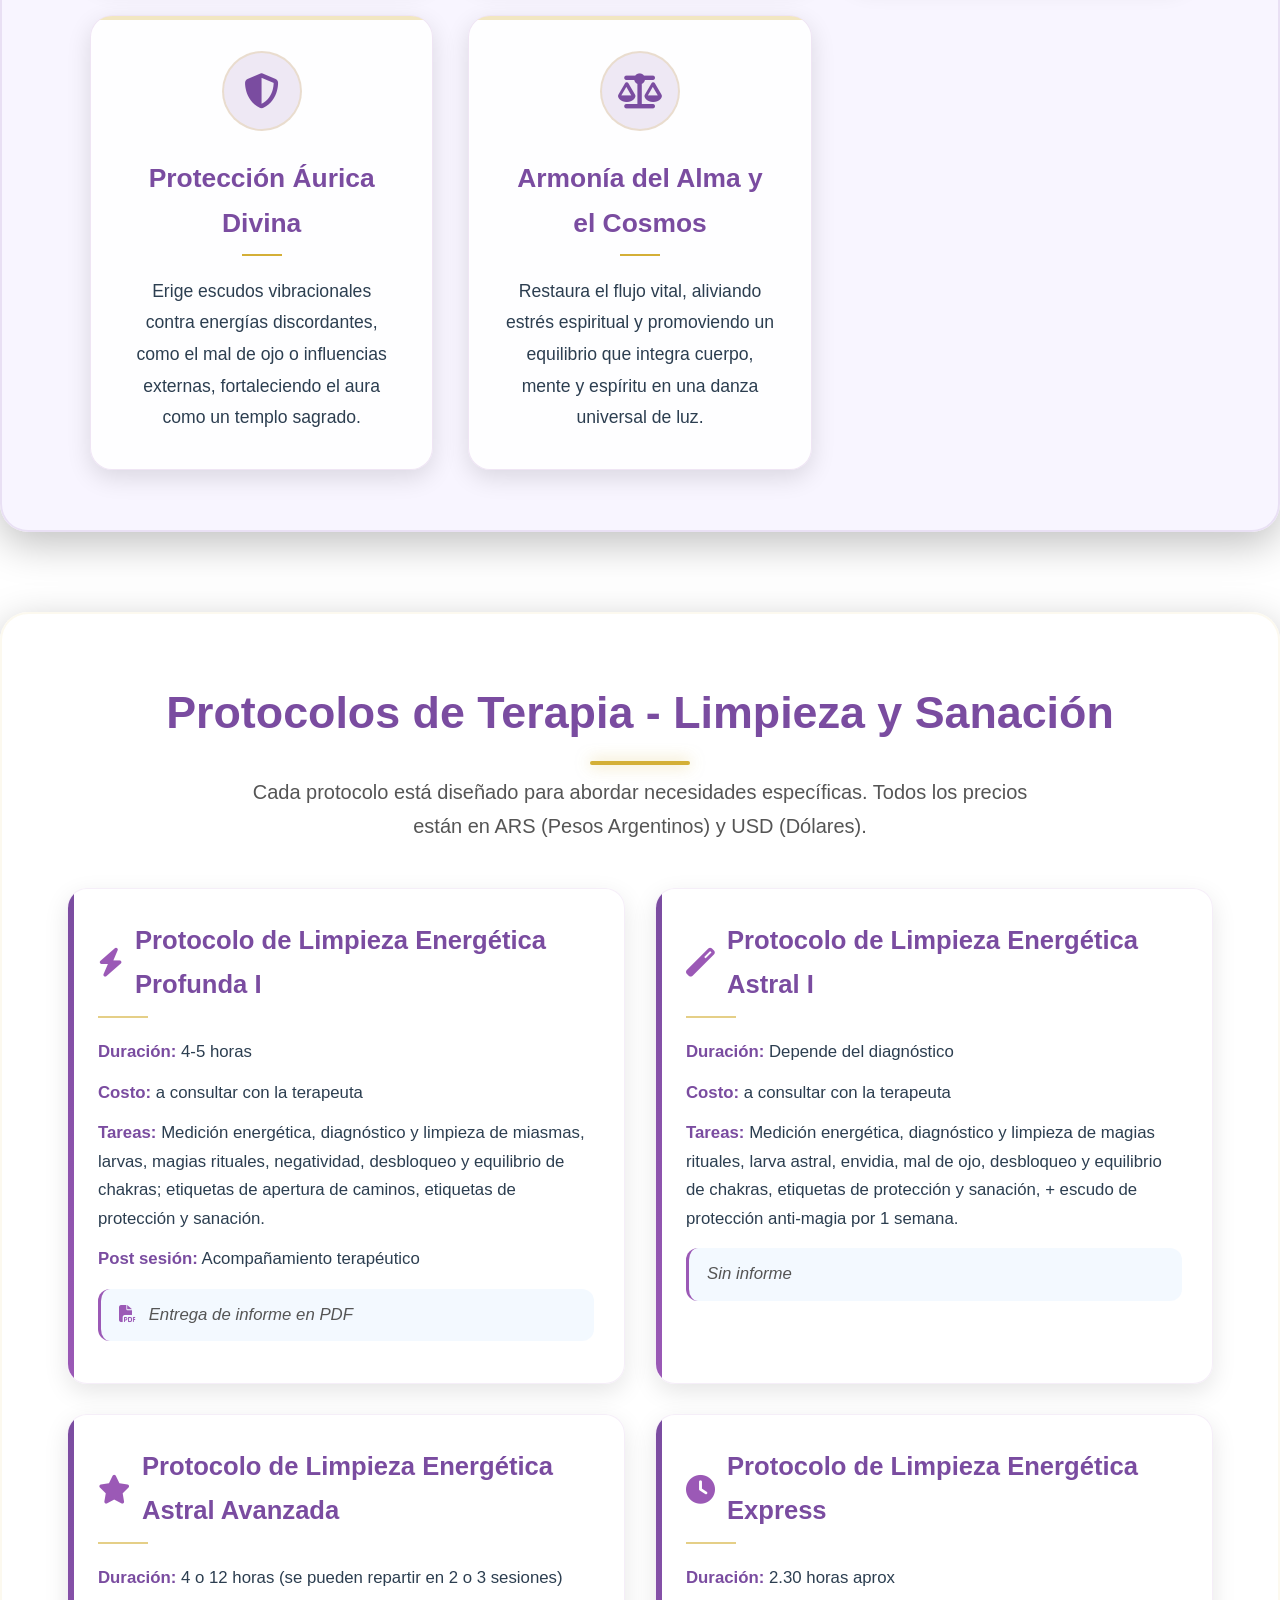
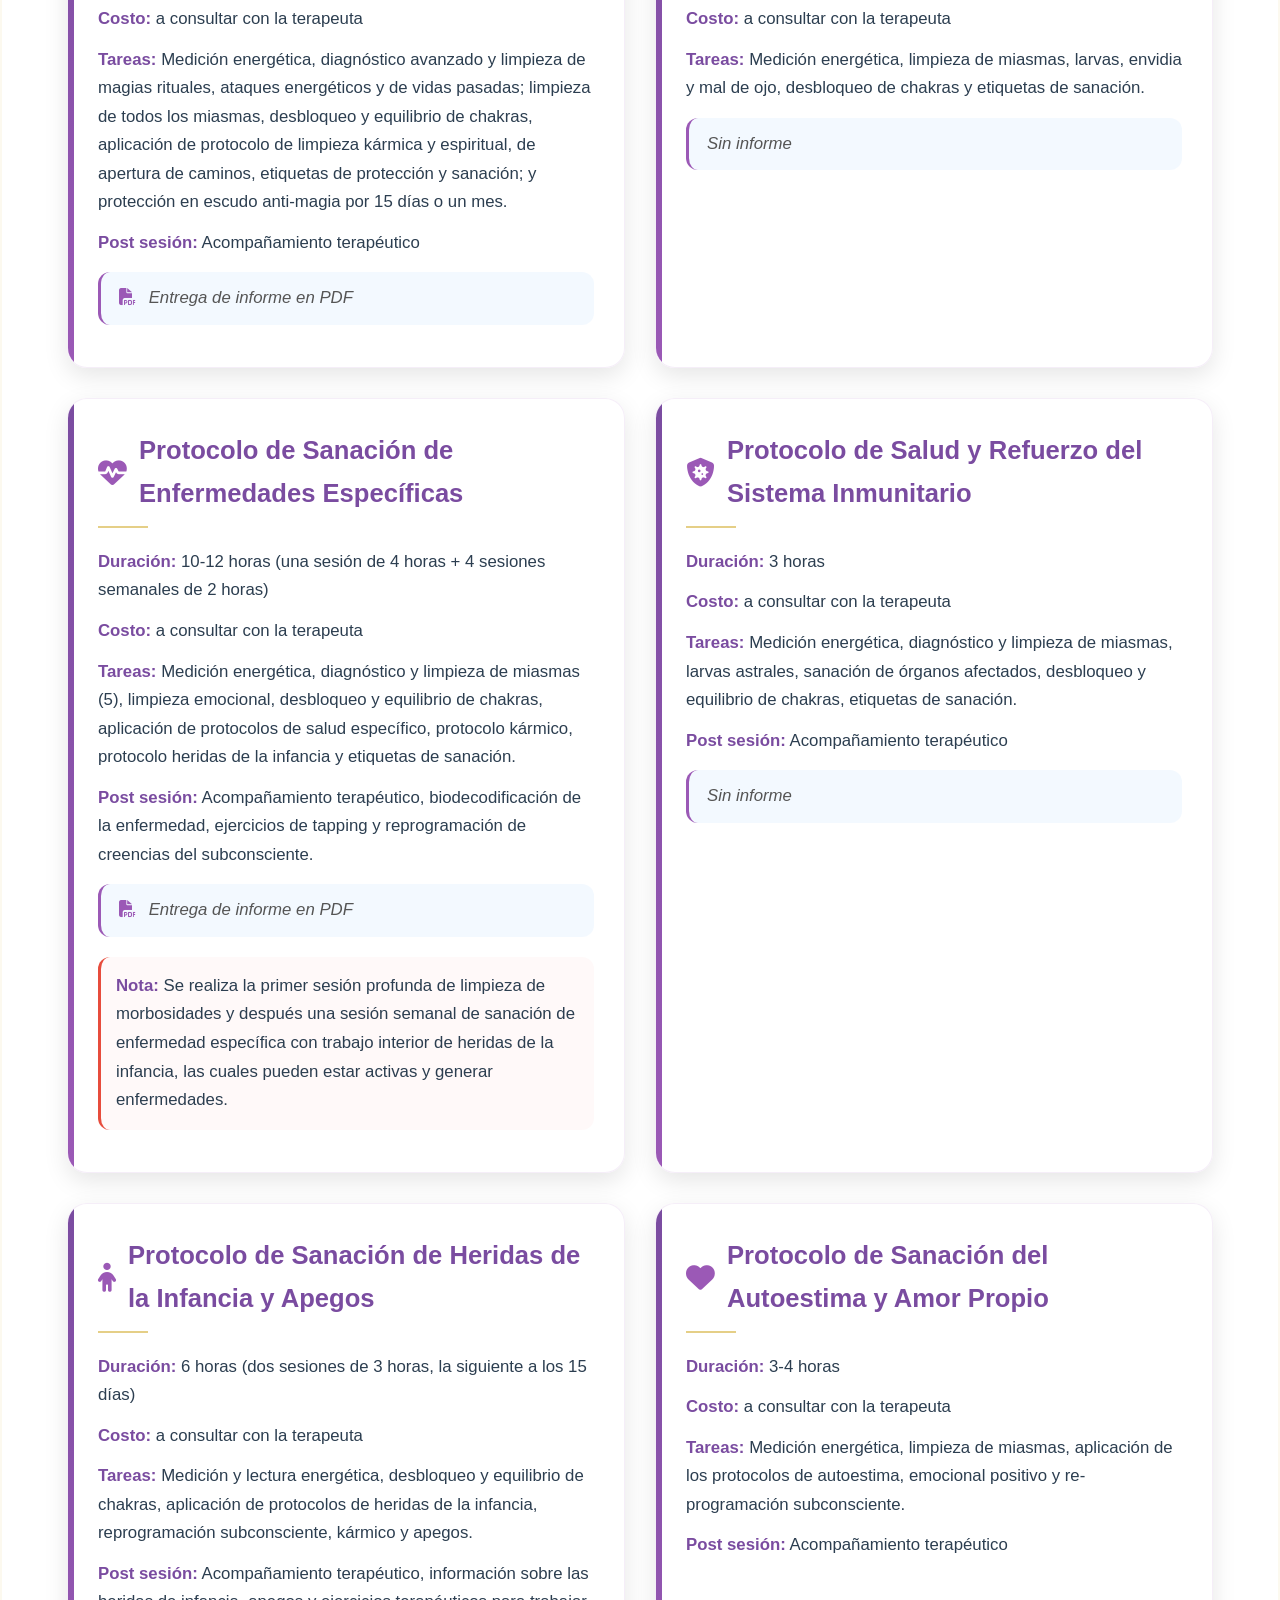
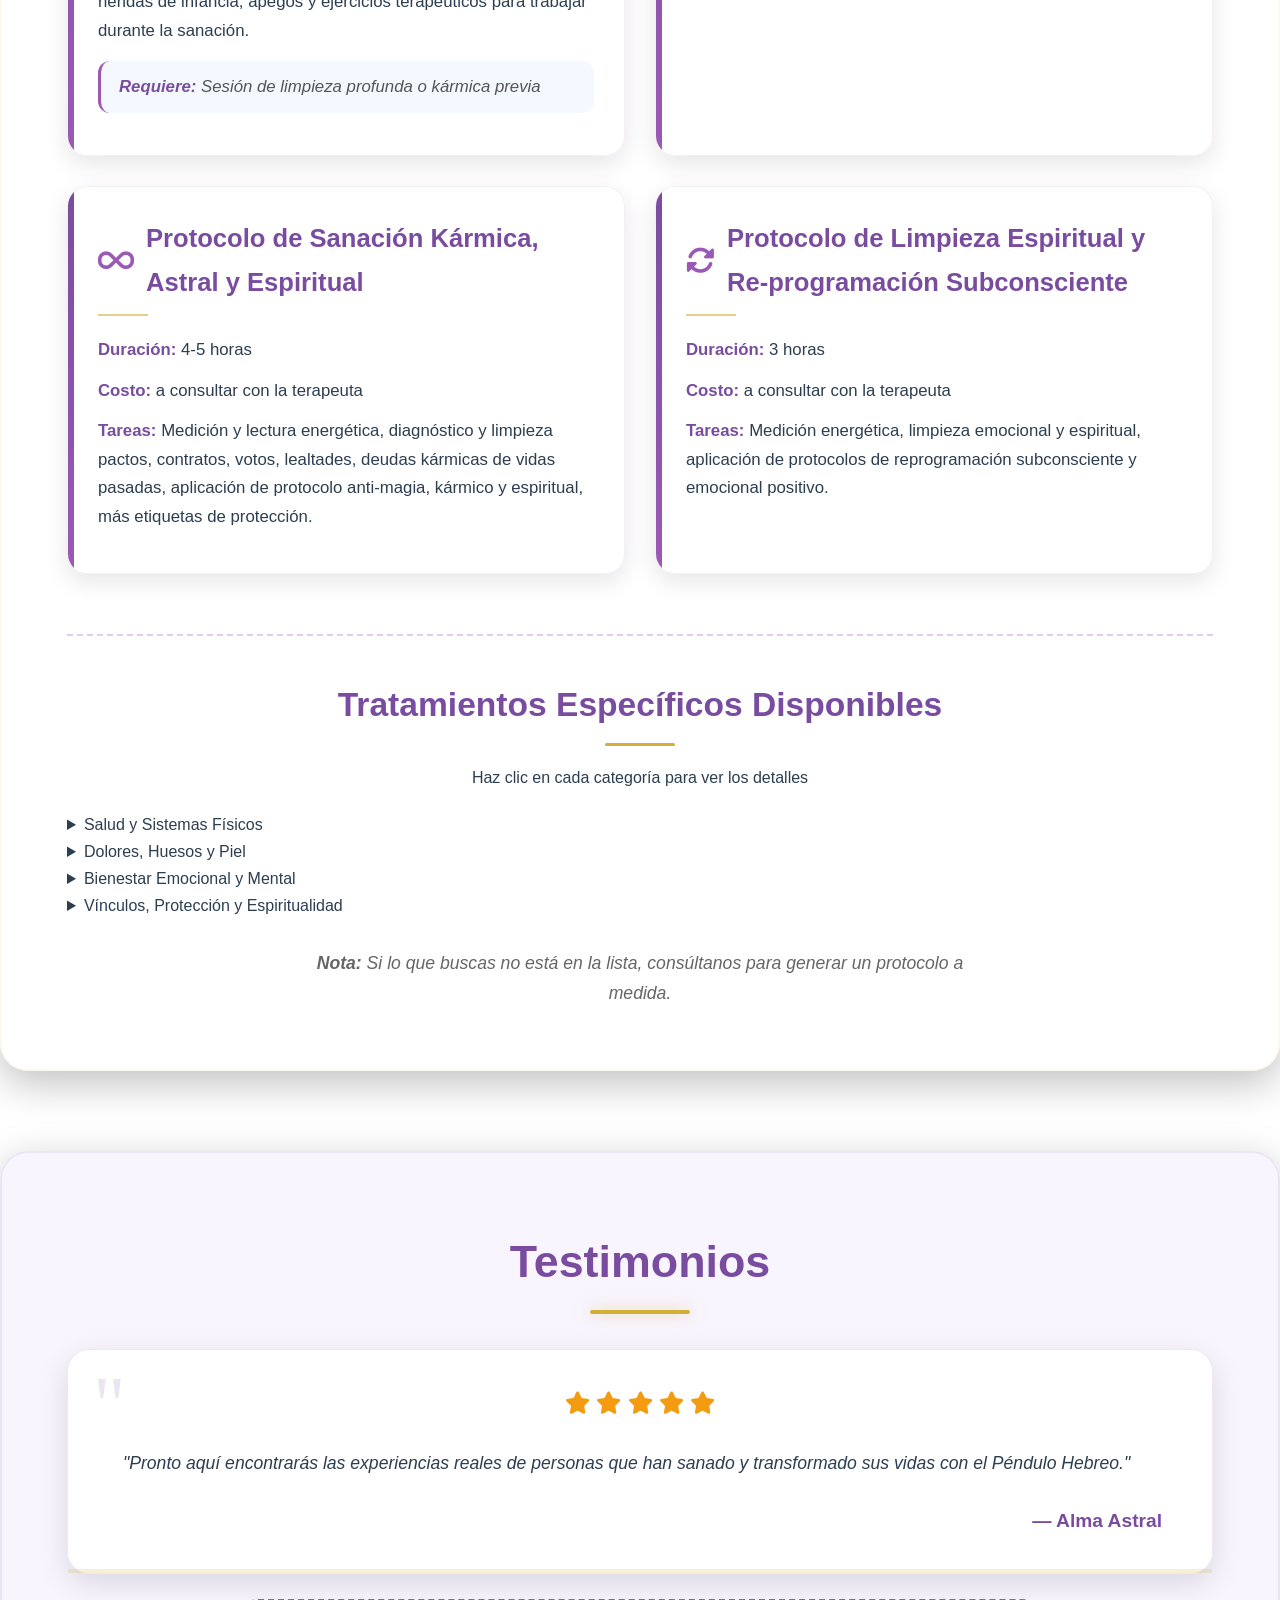
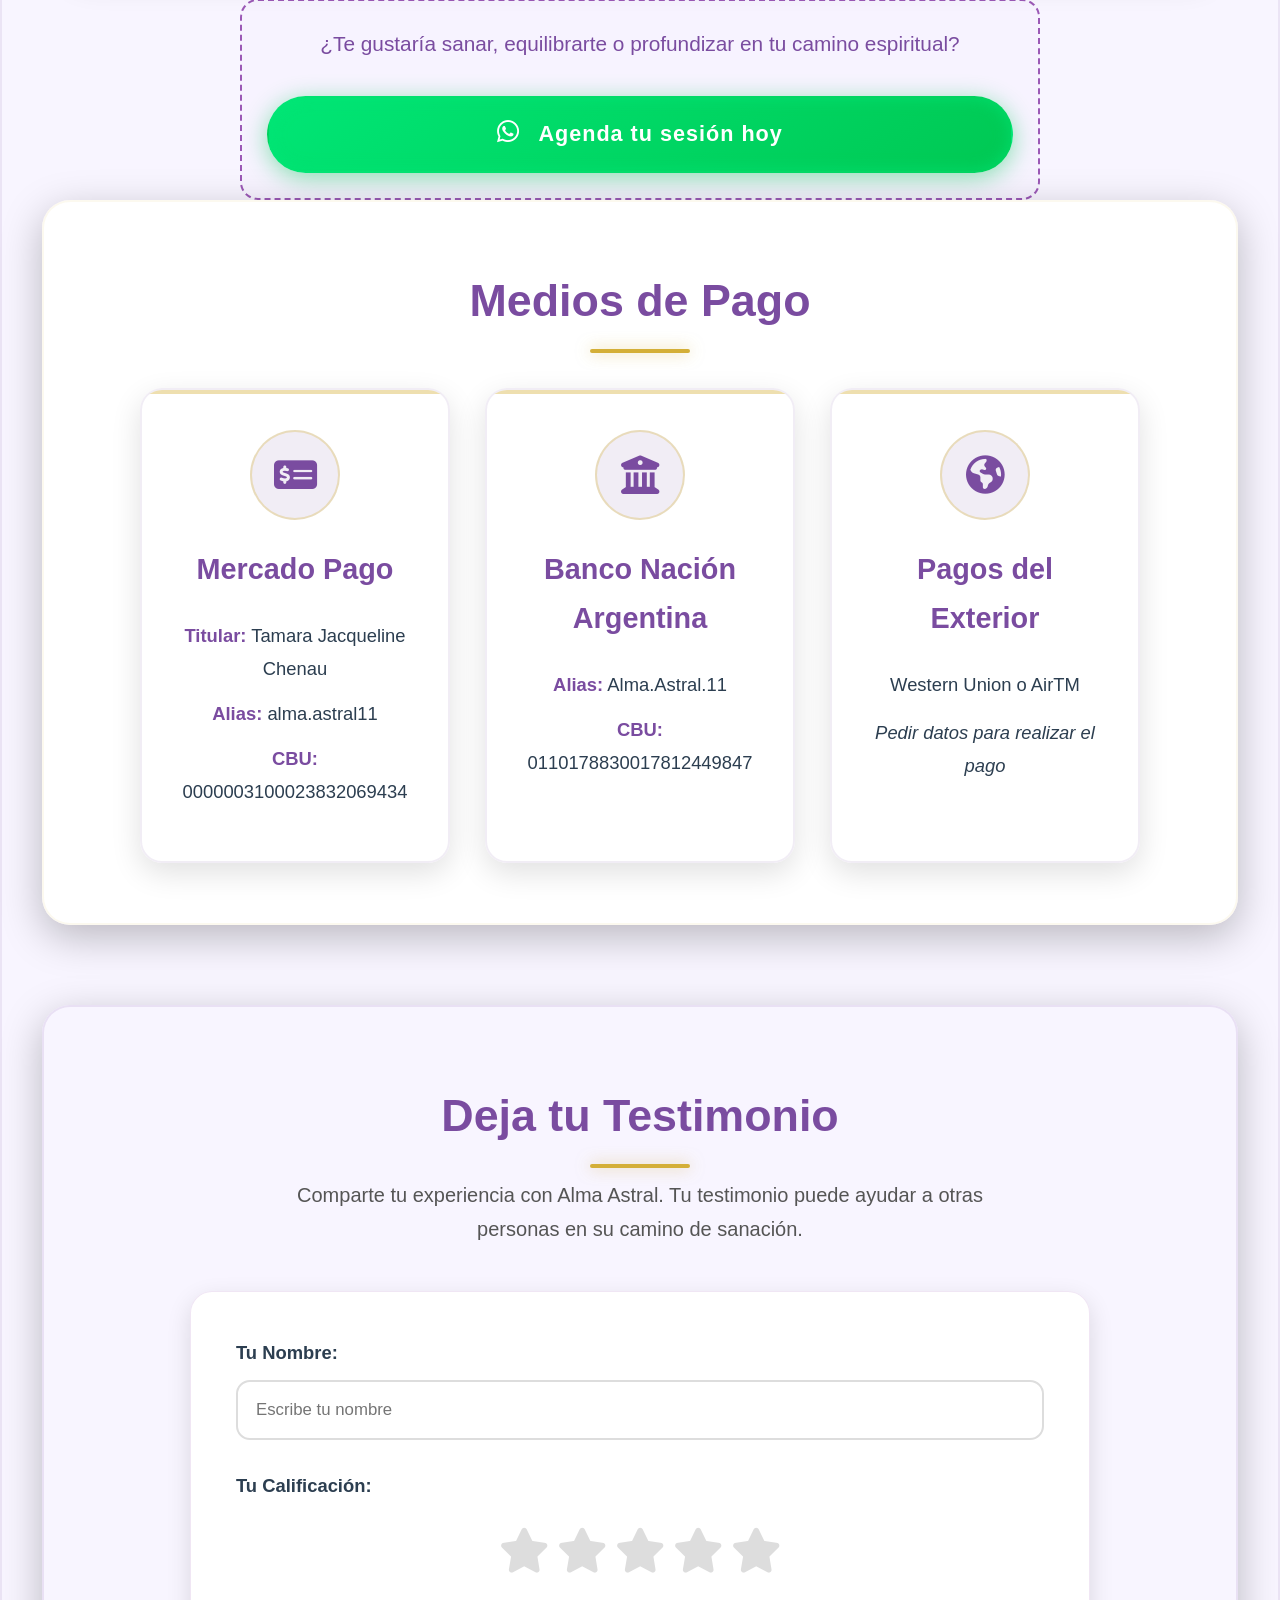
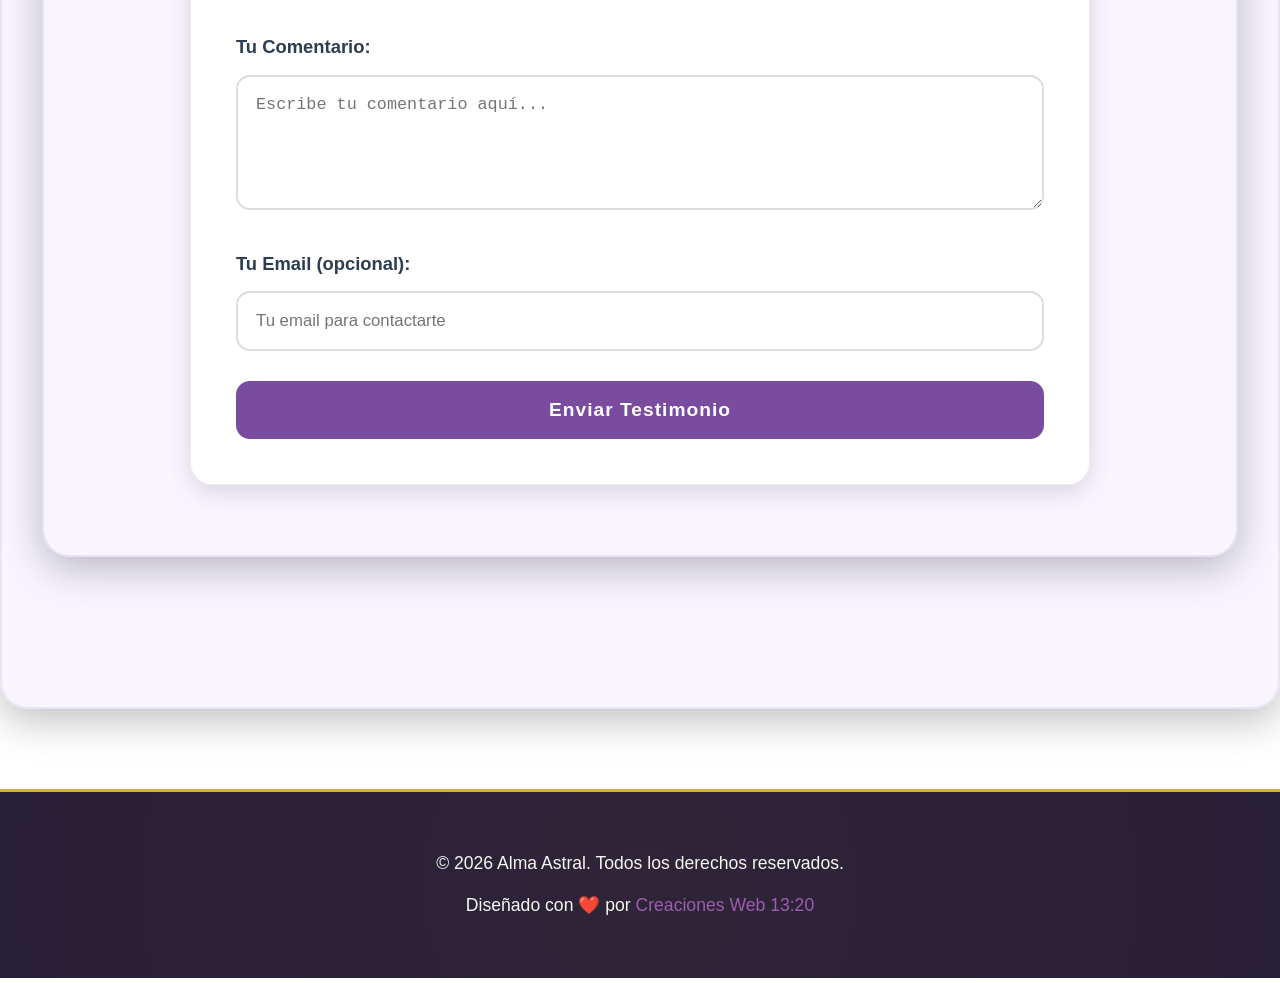
==== commit 44cf97f6: "Update index.html Reemplazo de la lista larga por acordeon" ====
--- a/index.html
+++ b/index.html
@@ -247,78 +247,56 @@
                 </div>
 
                 <!-- Lista de tratamientos específicos -->
-                <div class="treatments-section">
-                    <h3>Tratamientos Específicos Disponibles</h3>
-                    <div class="treatments-list">
-                        <ul>
-                            <li>Anorexia y bulimia</li>
-                            <li>Alergia cutánea</li>
-                            <li>Alzheimer</li>
-                            <li>Artritis / Artrosis / Artritis Reumatoide</li>
-                            <li>Arritmia</li>
-                            <li>Astigmatismo</li>
-                            <li>Autismo</li>
-                            <li>Bruxismo</li>
-                            <li>Cálculos Renales</li>
-                            <li>Calvicie / Alopecia</li>
-                            <li>Cáncer</li>
-                            <li>Ciática</li>
-                            <li>Colesterol</li>
-                            <li>Cuadriplejia</li>
-                            <li>Culebrilla / Herpes Zóster</li>
-                            <li>Coagulación</li>
-                            <li>Contracturas</li>
-                            <li>Depresión</li>
-                            <li>Desintoxicación hepática</li>
-                            <li>Diabetes</li>
-                            <li>Distención abdominal / Flatulencias</li>
-                            <li>Endometriosis</li>
-                            <li>Escoliosis</li>
-                            <li>Epilepsia</li>
-                            <li>Esquizofrenia</li>
-                            <li>Fascias</li>
-                            <li>Fibromialgia</li>
-                            <li>Gastritis / Acidez</li>
-                            <li>Hemorroides</li>
-                            <li>Hipertensión</li>
-                            <li>Hipo e hipertiroidismo</li>
-                            <li>Hipoacusia y sordera</li>
-                            <li>Ictericia</li>
-                            <li>Infección Urinaria / Cistitis</li>
-                            <li>Insuficiencia renal</li>
-                            <li>Insomnio</li>
-                            <li>Leucemia</li>
-                            <li>Líbido y sexualidad</li>
-                            <li>Mal de Ojo</li>
-                            <li>Miopía</li>
-                            <li>Neumonía</li>
-                            <li>Pánico</li>
-                            <li>Parálisis Cerebral</li>
-                            <li>Parkinson</li>
-                            <li>Psoriasis</li>
-                            <li>Reuma</li>
-                            <li>Rinitis Alérgica</li>
-                            <li>Rosácea</li>
-                            <li>Separaciones</li>
-                            <li>Sobrepeso / Obesidad / Adelgazar</li>
-                            <li>Tendinitis</li>
-                        </ul>
-                        <ul>
-                            <li>Padres posesivos y tóxicos</li>
-                            <li>Abuso sexual</li>
-                            <li>Adicción a drogas</li>
-                            <li>Alejar personas tóxicas</li>
-                            <li>Estudiantes</li>
-                            <li>Deportistas</li>
-                            <li>Claridad y Concentración Mental</li>
-                            <li>Limpieza de Espacios y Objetos</li>
-                        </ul>
-                    </div>
-                    <p class="treatments-note"><strong>Nota:</strong> Consultar por tratamientos que no estén en la lista para generarlos.</p>
-                </div>
-            </div>
-        </section>
-
+               <div class="treatments-section">
+    <h3>Tratamientos Específicos Disponibles</h3>
+    <p style="text-align: center; margin-bottom:20px;">Haz clic en cada categoría para ver los detalles</p>
+
+    <details class="acordeon-item">
+        <summary>Salud y Sistemas Físicos</summary>
+        <div class="contenido">
+            <ul>
+                <li><strong>Enfermedades Crónicas:</strong> Alzheimer, Cáncer, Diabetes, Esquizofrenia, Epilepsia, Leucemia, Parkinson, Parálisis Cerebral.</li>
+                <li><strong>Soporte Orgánico:</strong> Arritmia, Cálculos Renales, Colesterol, Desintoxicación hepática, Gastritis/Acidez, Hipertensión, Hipo/Hipertiroidismo, Insuficiencia renal.</li>
+                <li><strong>Visión y Audición:</strong> Astigmatismo, Miopía, Hipoacusia y sordera.</li>
+            </ul>
+        </div>
+    </details>
+
+    <details class="acordeon-item">
+        <summary>Dolores, Huesos y Piel</summary>
+        <div class="contenido">
+            <ul>
+                <li><strong>Dolor y Movilidad:</strong> Artritis/Artrosis, Ciática, Contracturas, Escoliosis, Fascias, Fibromialgia, Reuma, Tendinitis, Cuadriplejia.</li>
+                <li><strong>Piel y Otros:</strong> Alergia cutánea, Culebrilla (Herpes Zóster), Psoriasis, Rosácea, Calvicie/Alopecia.</li>
+            </ul>
+        </div>
+    </details>
+
+    <details class="acordeon-item">
+        <summary>Bienestar Emocional y Mental</summary>
+        <div class="contenido">
+            <ul>
+                <li><strong>Trastornos:</strong> Ansiedad, Depresión, Pánico, Insomnio, Anorexia y Bulimia, Autismo.</li>
+                <li><strong>Equilibrio:</strong> Claridad y Concentración Mental, Líbido y sexualidad, Sobrepeso/Adelgazar, Bruxismo.</li>
+            </ul>
+        </div>
+    </details>
+
+    <details class="acordeon-item">
+        <summary>Vínculos, Protección y Espiritualidad</summary>
+        <div class="contenido">
+            <ul>
+                <li><strong>Relaciones:</strong> Separaciones, Padres posesivos y tóxicos, Alejar personas tóxicas, Abuso sexual.</li>
+                <li><strong>Energía:</strong> Mal de Ojo, Limpieza de Espacios y Objetos, Adicción a drogas.</li>
+                <li><strong>Perfiles:</strong> Protocolos especiales para Estudiantes y Deportistas.</li>
+            </ul>
+        </div>
+    </details>
+
+    <p class="treatments-note"><strong>Nota:</strong> Si lo que buscas no está en la lista, consúltanos para generar un protocolo a medida.</p>
+	</div>
+</section>
+		
 <!-- Sección de testimonios -->
 <section id="testimonios" class="testimonials-section">
     <div class="container">
@@ -344,7 +322,6 @@
             </a>
         </div>
     </div>
-</section>
 
         <!-- Sección de medios de pago (CORREGIDA - SIN DUPLICADOS) -->
         <section id="pago" class="payment-section">
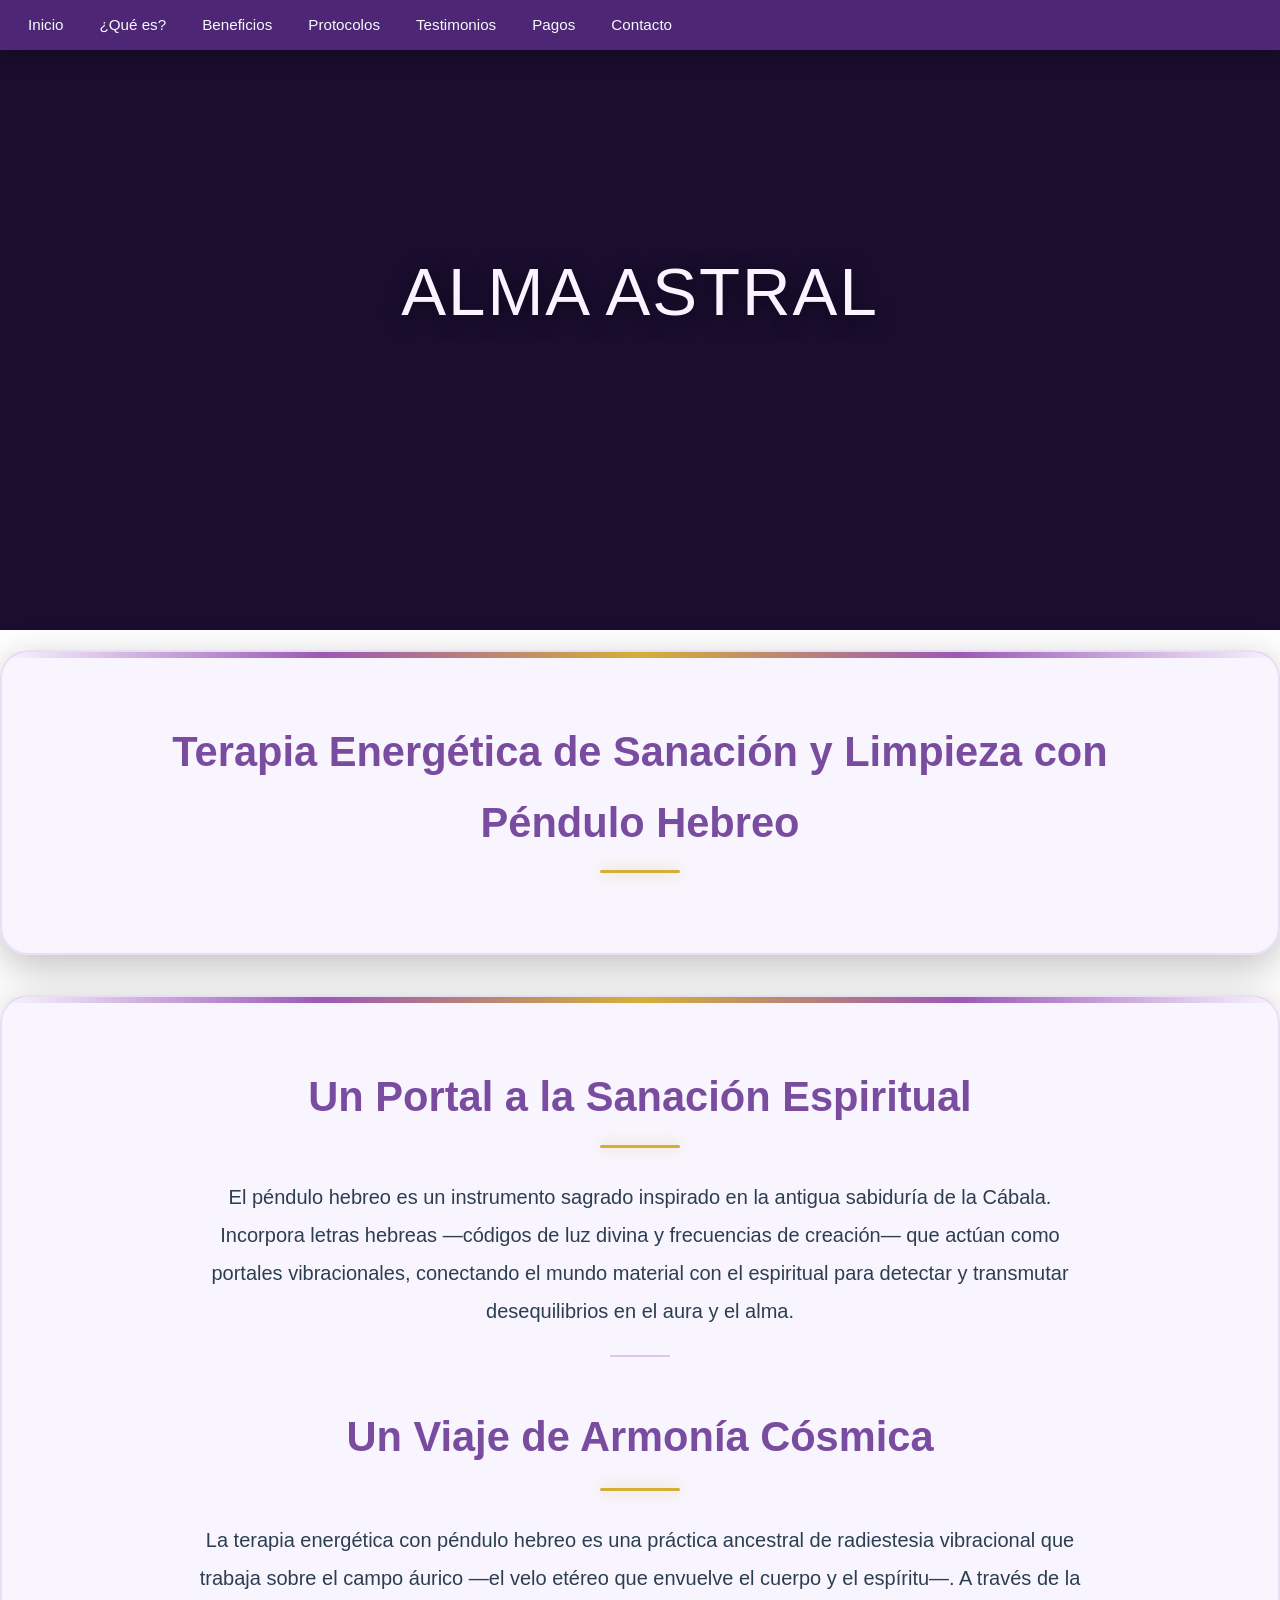
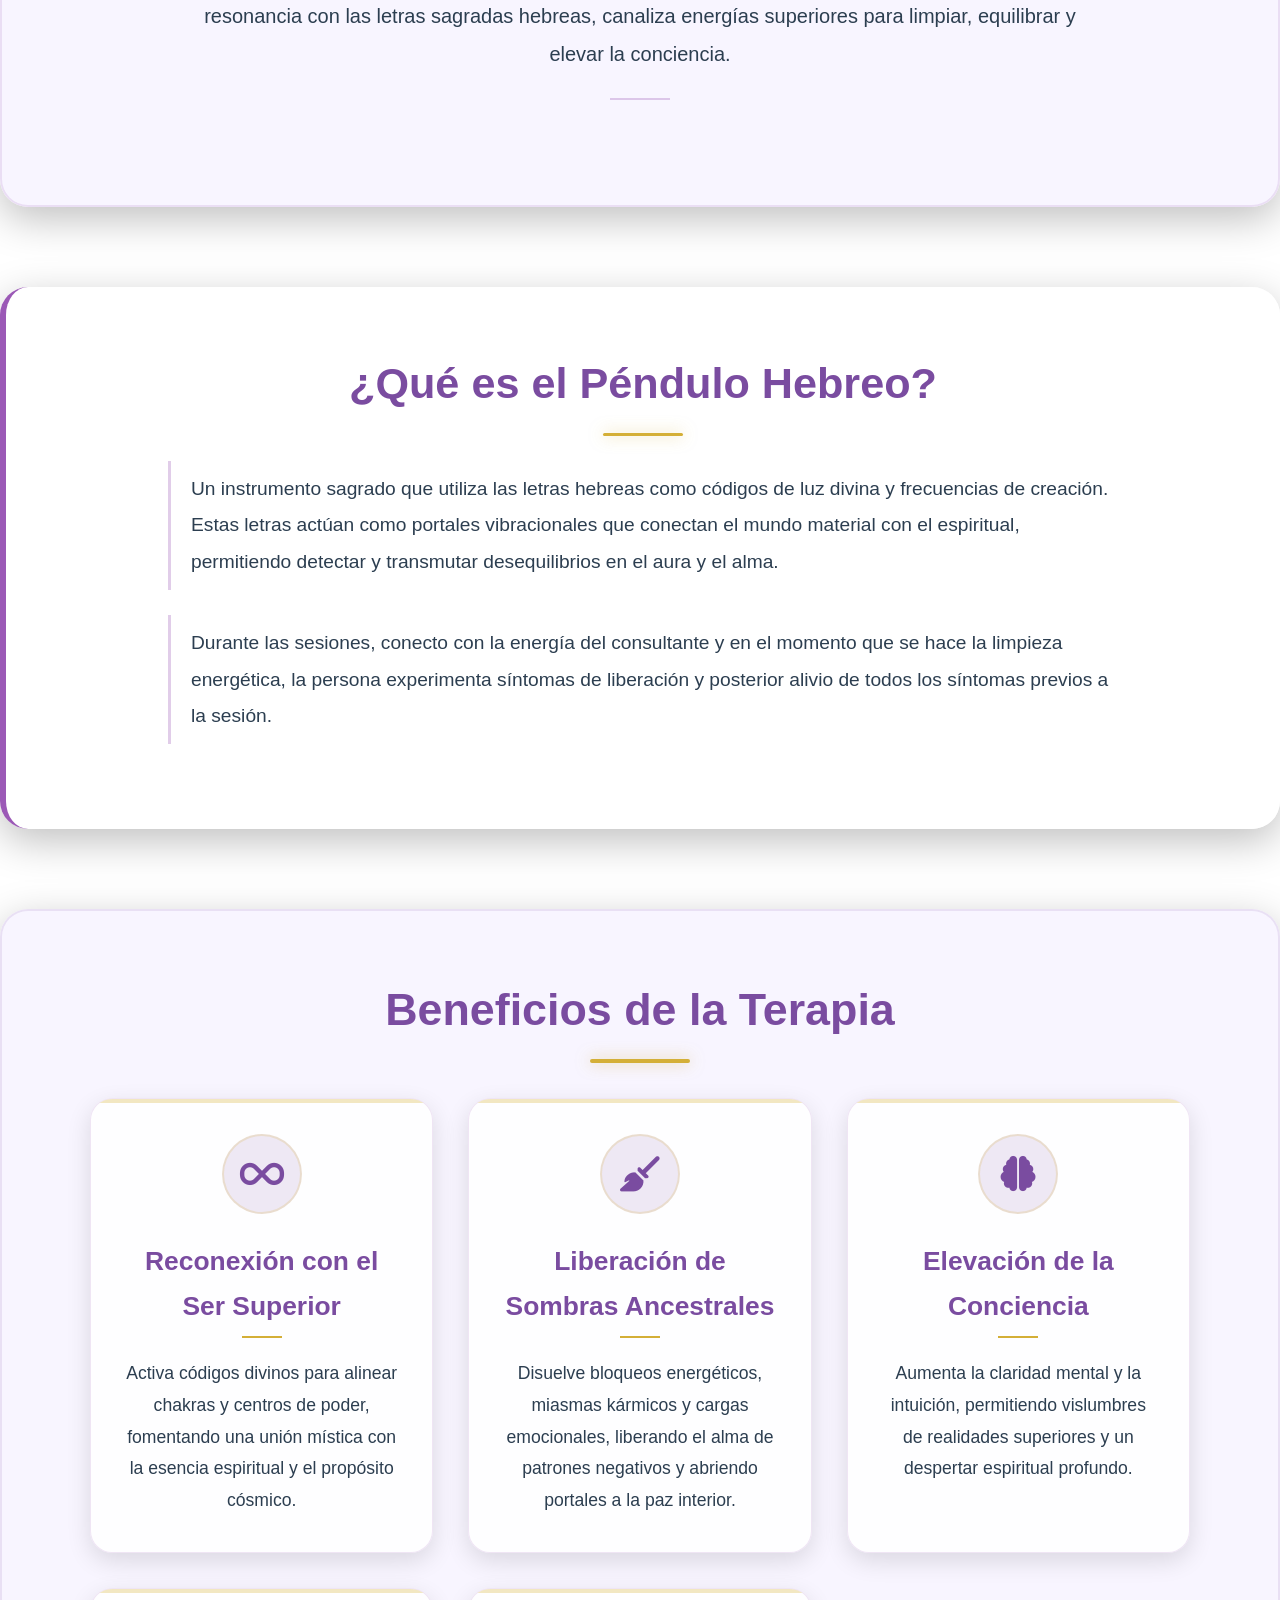
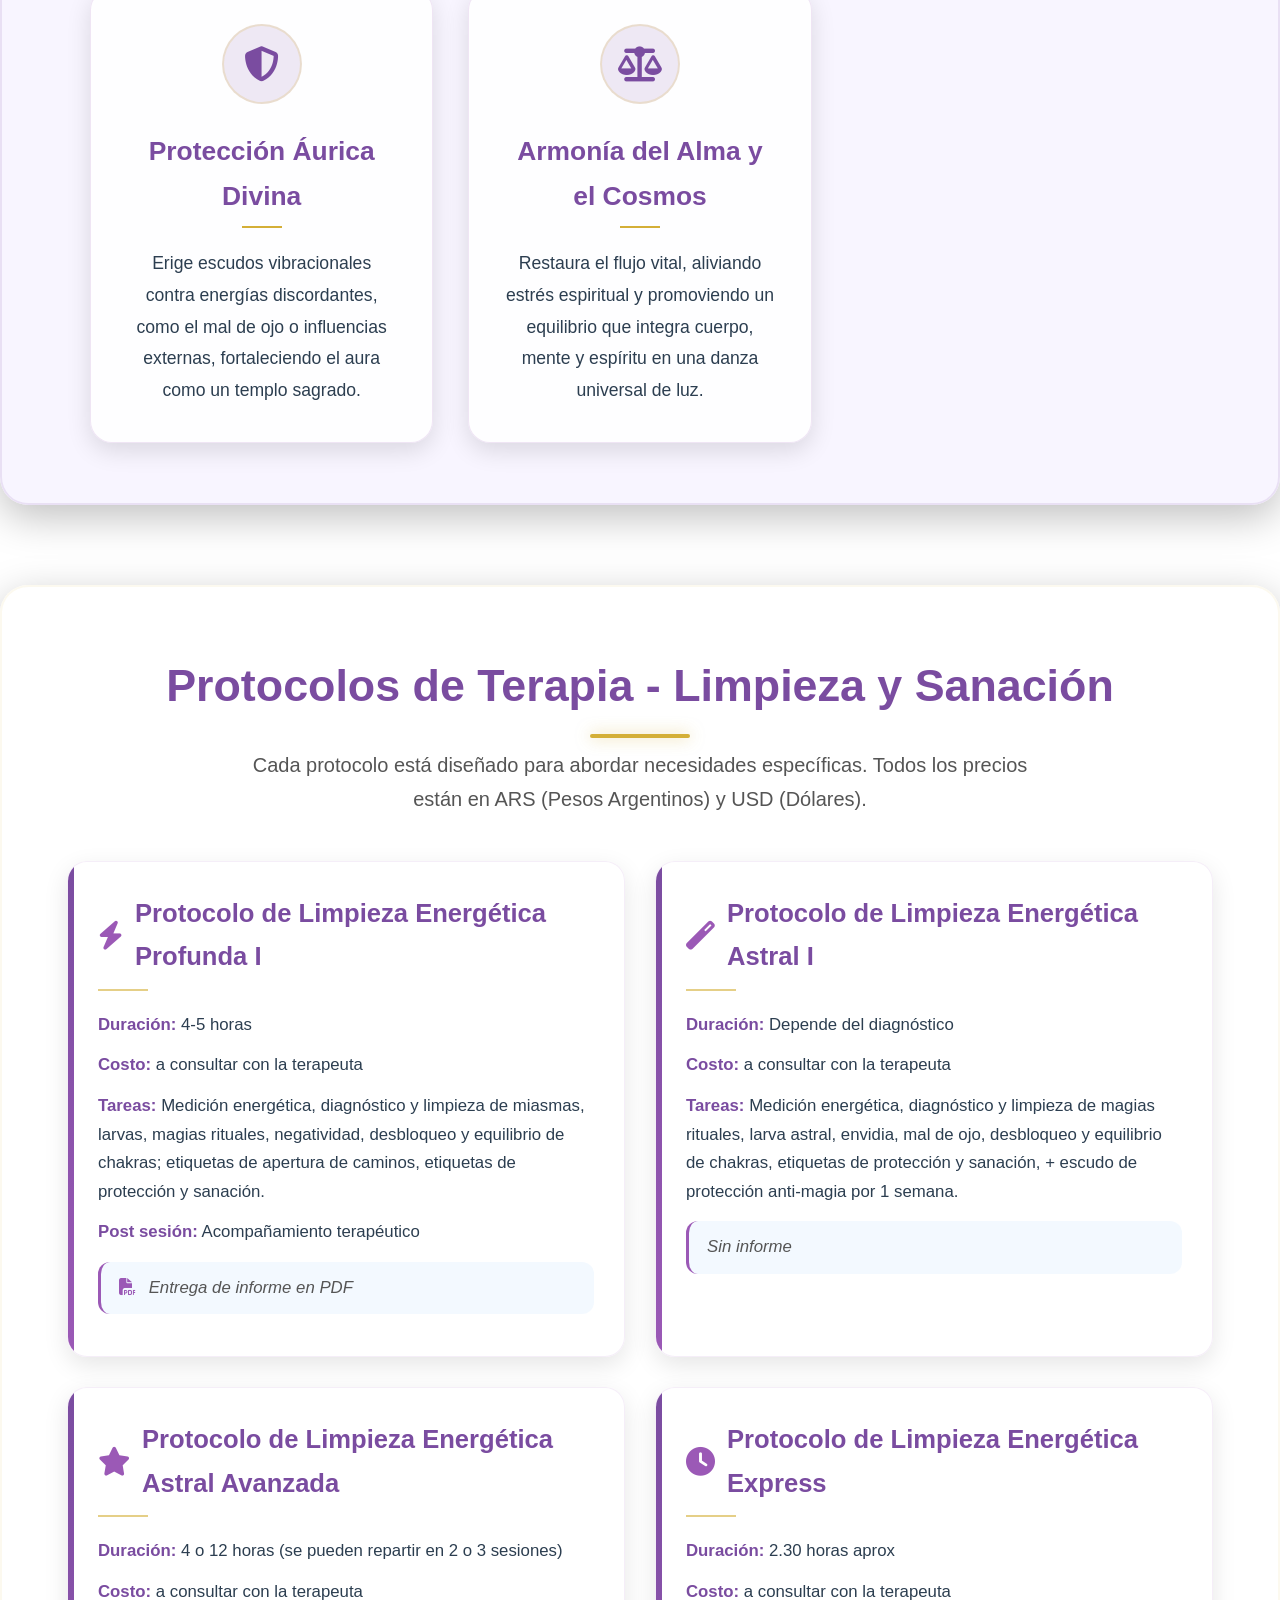
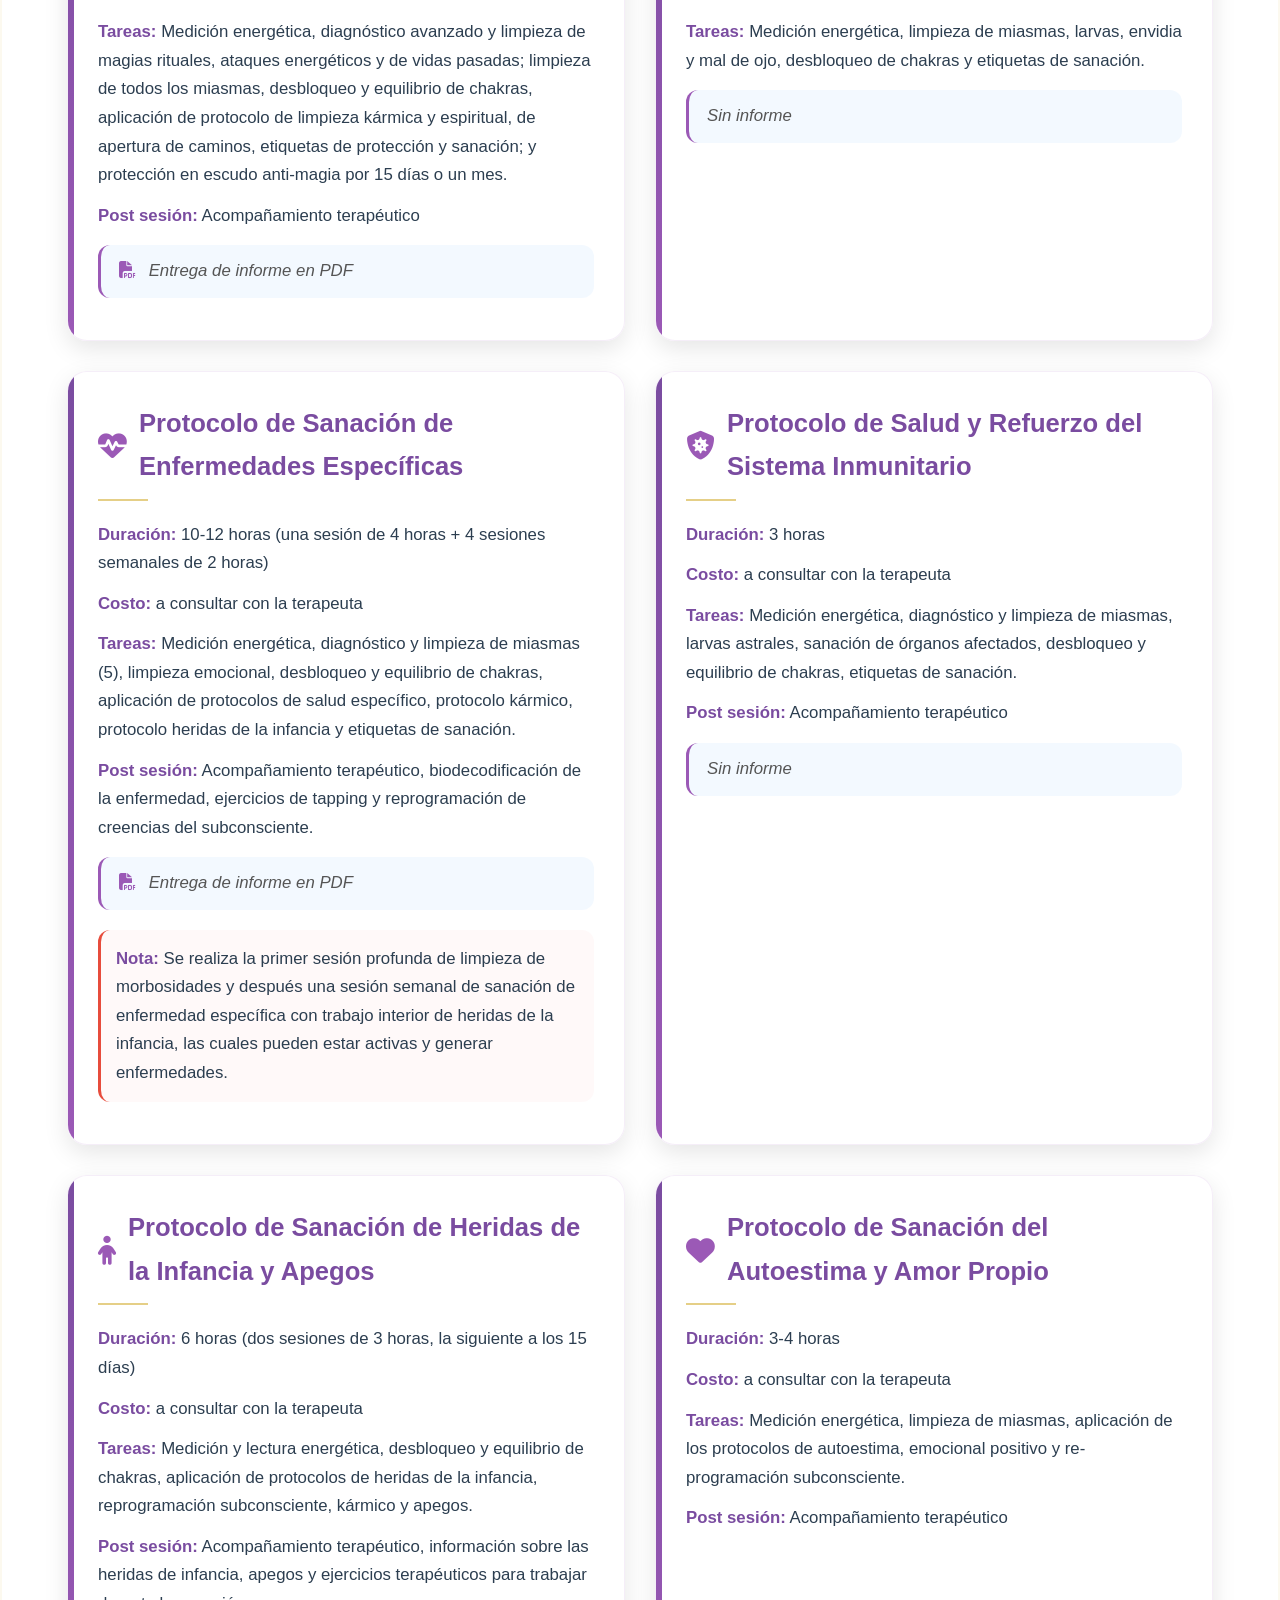
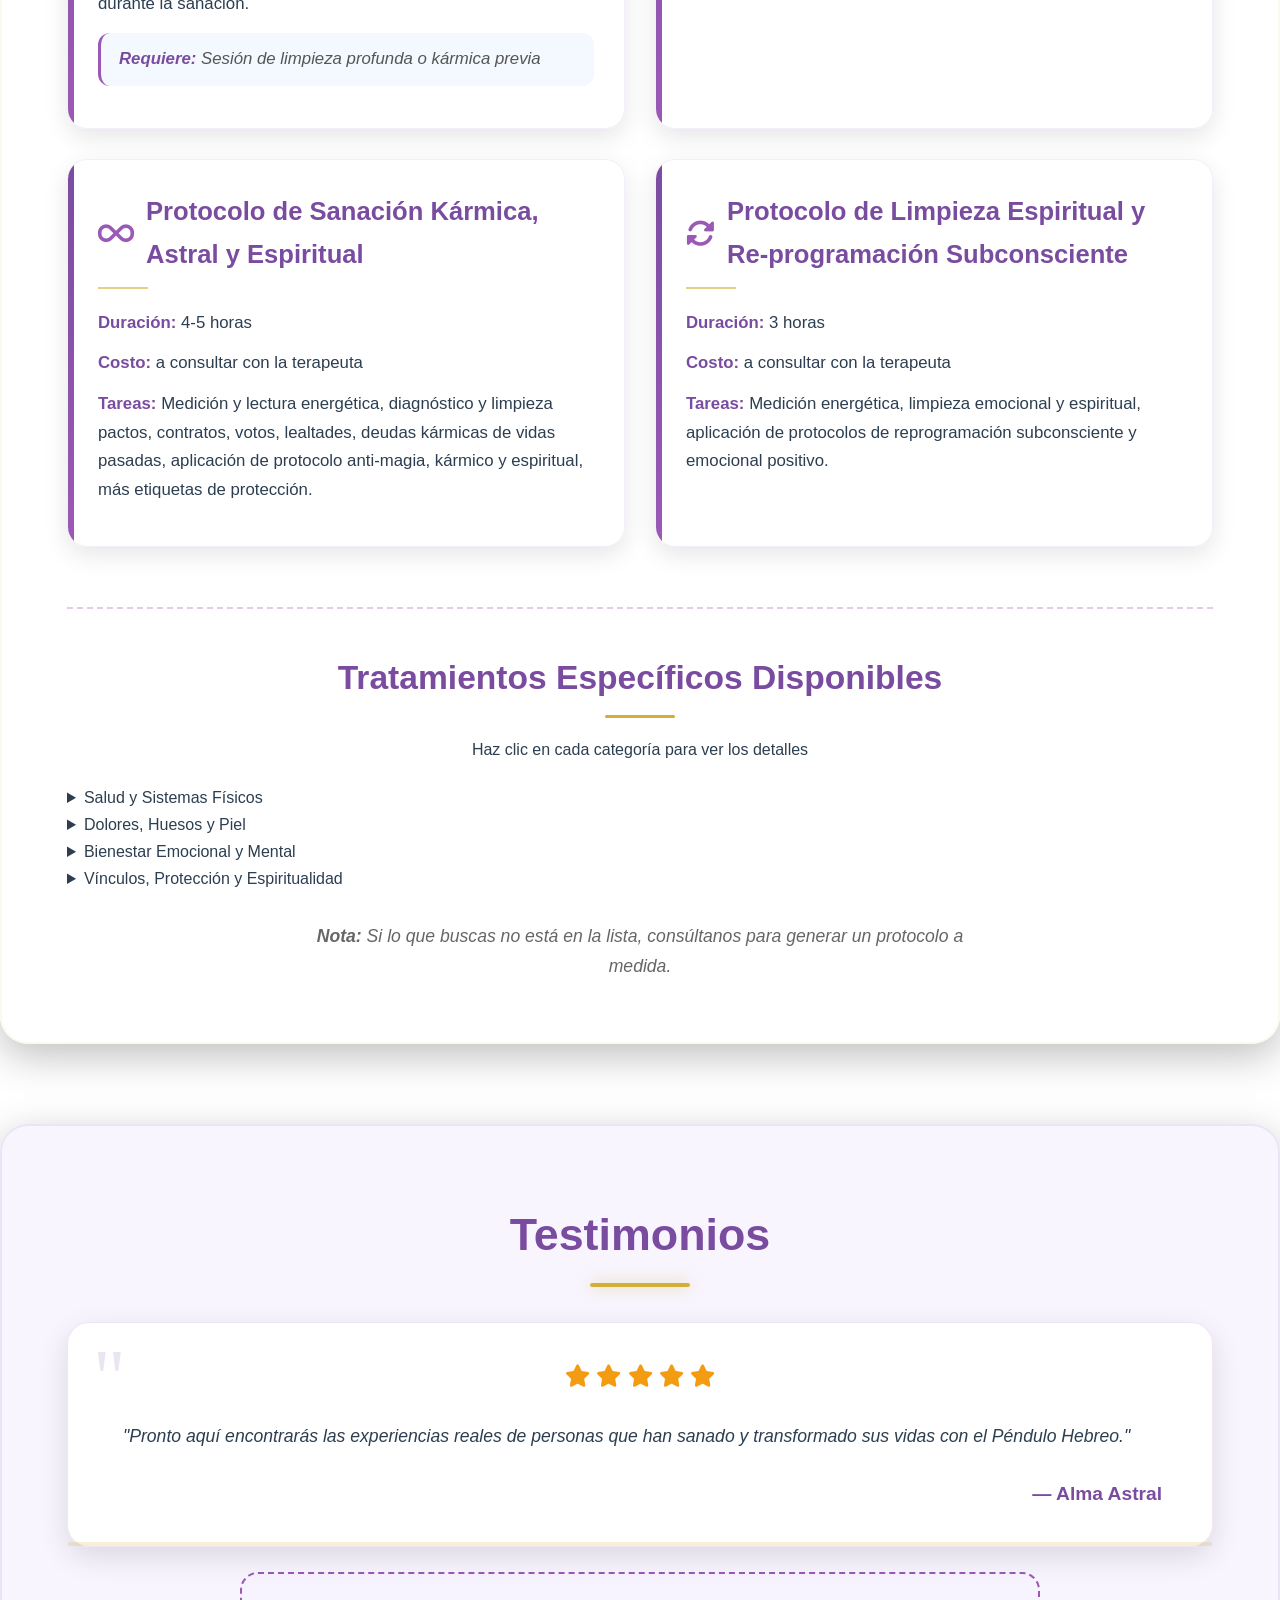
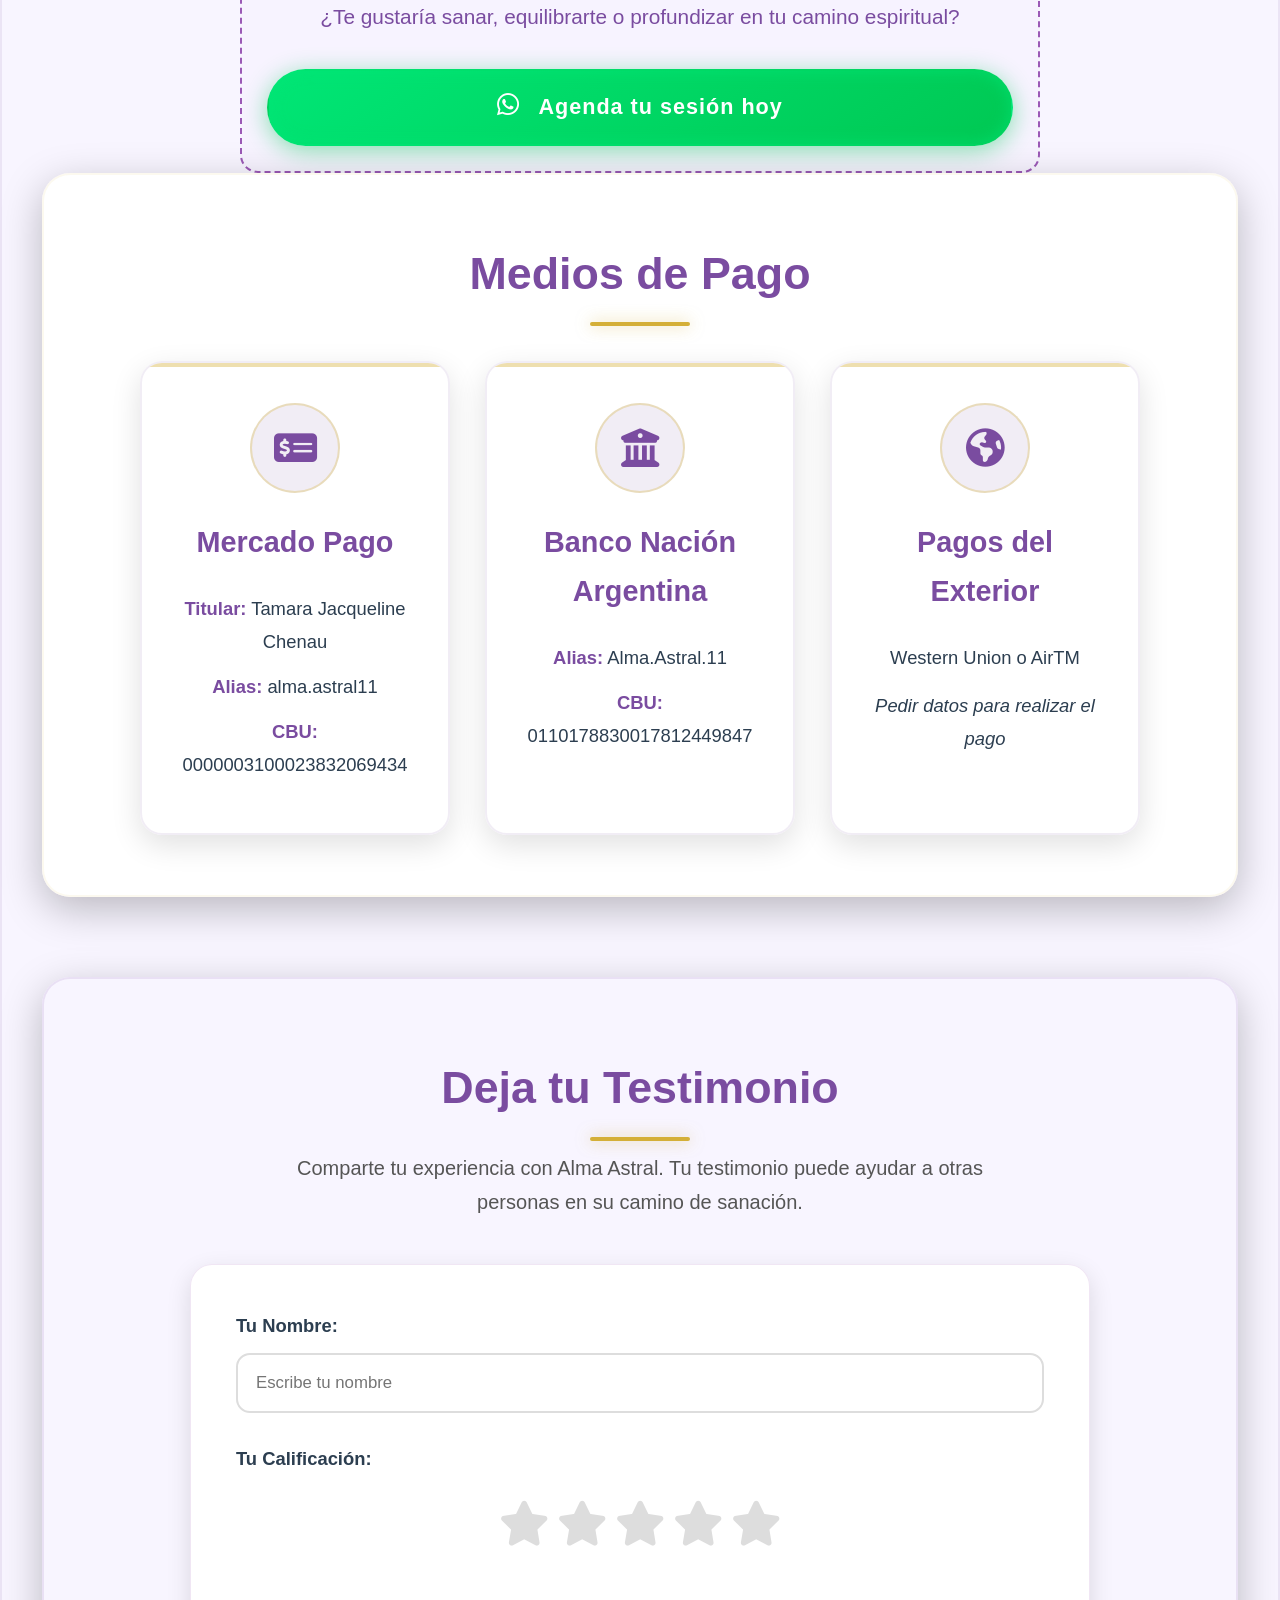
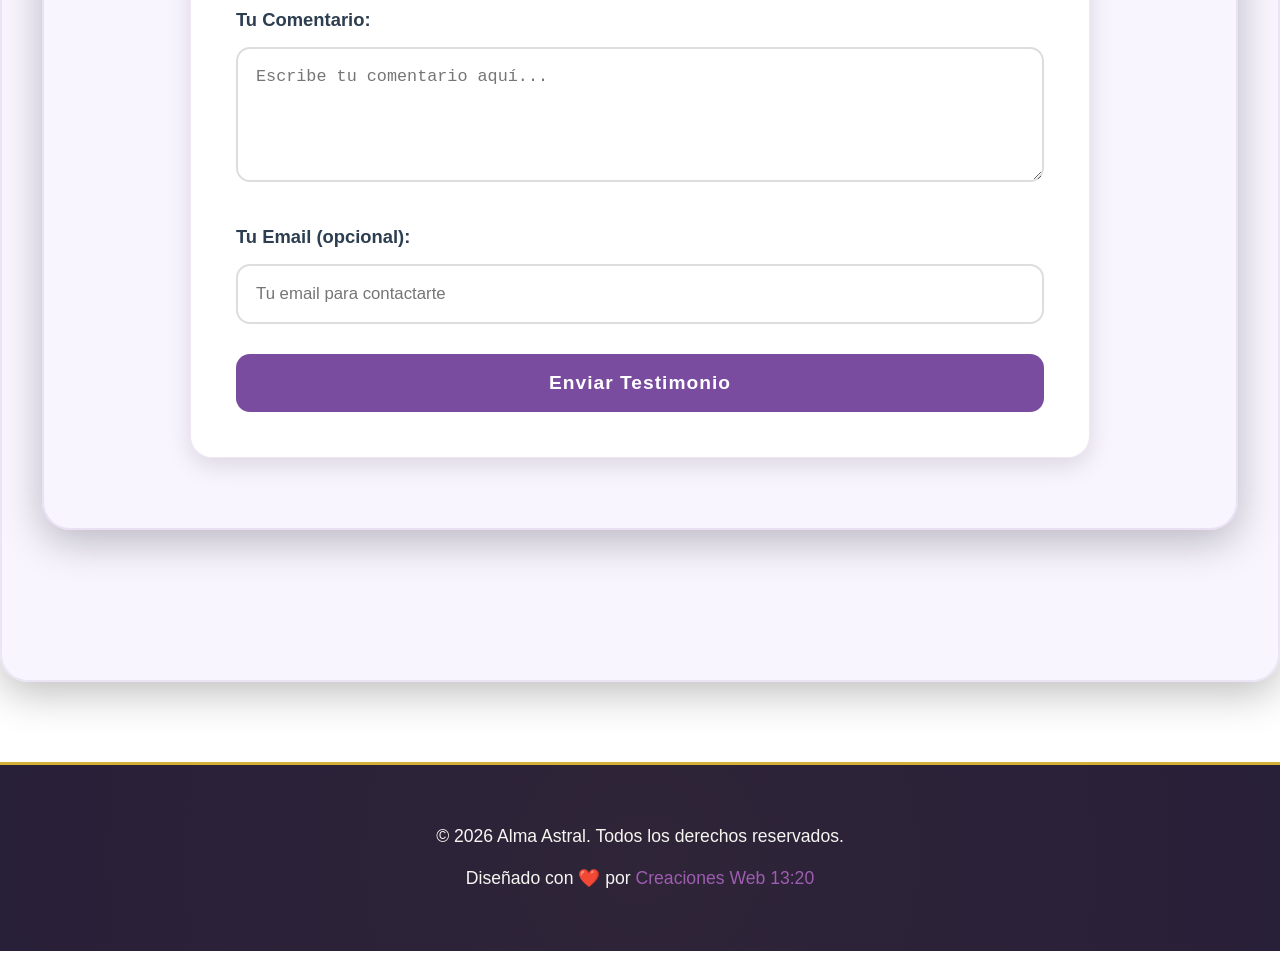
==== commit a27c6390: "Update index.html" ====
--- a/index.html
+++ b/index.html
@@ -7,9 +7,9 @@
 	
 	<link rel="icon" type="image/x-icon" href="favicon.ico">
 	
-    <link rel="preconnect" href="https://fonts.googlepleapis.com">
-    <link rel="preconnect" href="https:/fonts.gstatic.com"> crossorigin>
-    <link href="https://fonts.googleapis.com/css2?family=Montserrat:wght@300;400;600&family=Playfair+Display:ital,wght@0,700;1,700&display=swap" rel="stylesheet"> 
+	<link rel="preconnect" href="https://fonts.googleapis.com">
+<link rel="preconnect" href="https://fonts.gstatic.com" crossorigin>
+<link href="https://fonts.googleapis.com/css2?family=Montserrat:wght@300;400;600&family=Playfair+Display:ital,wght@0,700;1,700&display=swap" rel="stylesheet">
 	
 	<link rel="stylesheet" href="styles.css"> 
 	<link rel="stylesheet" href="https://cdnjs.cloudflare.com/ajax/libs/font-awesome/6.4.0/css/all.min.css">
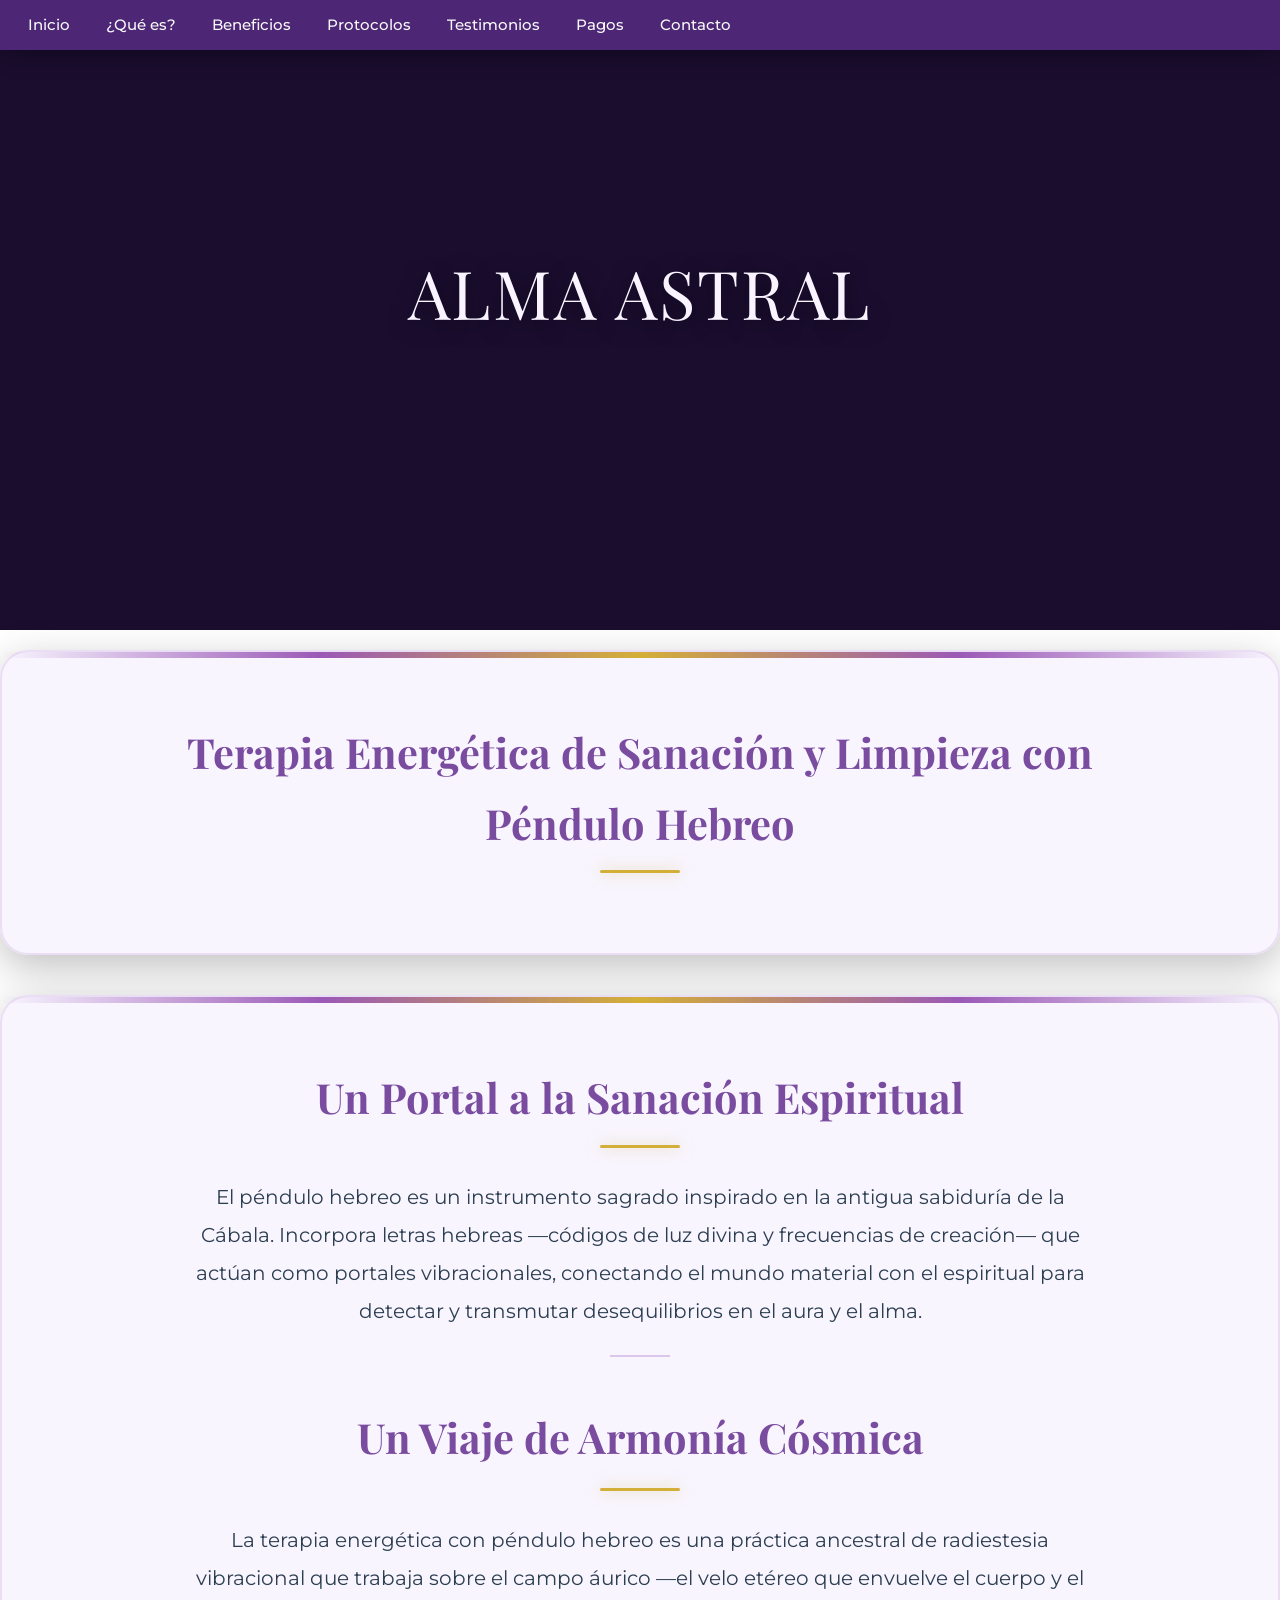
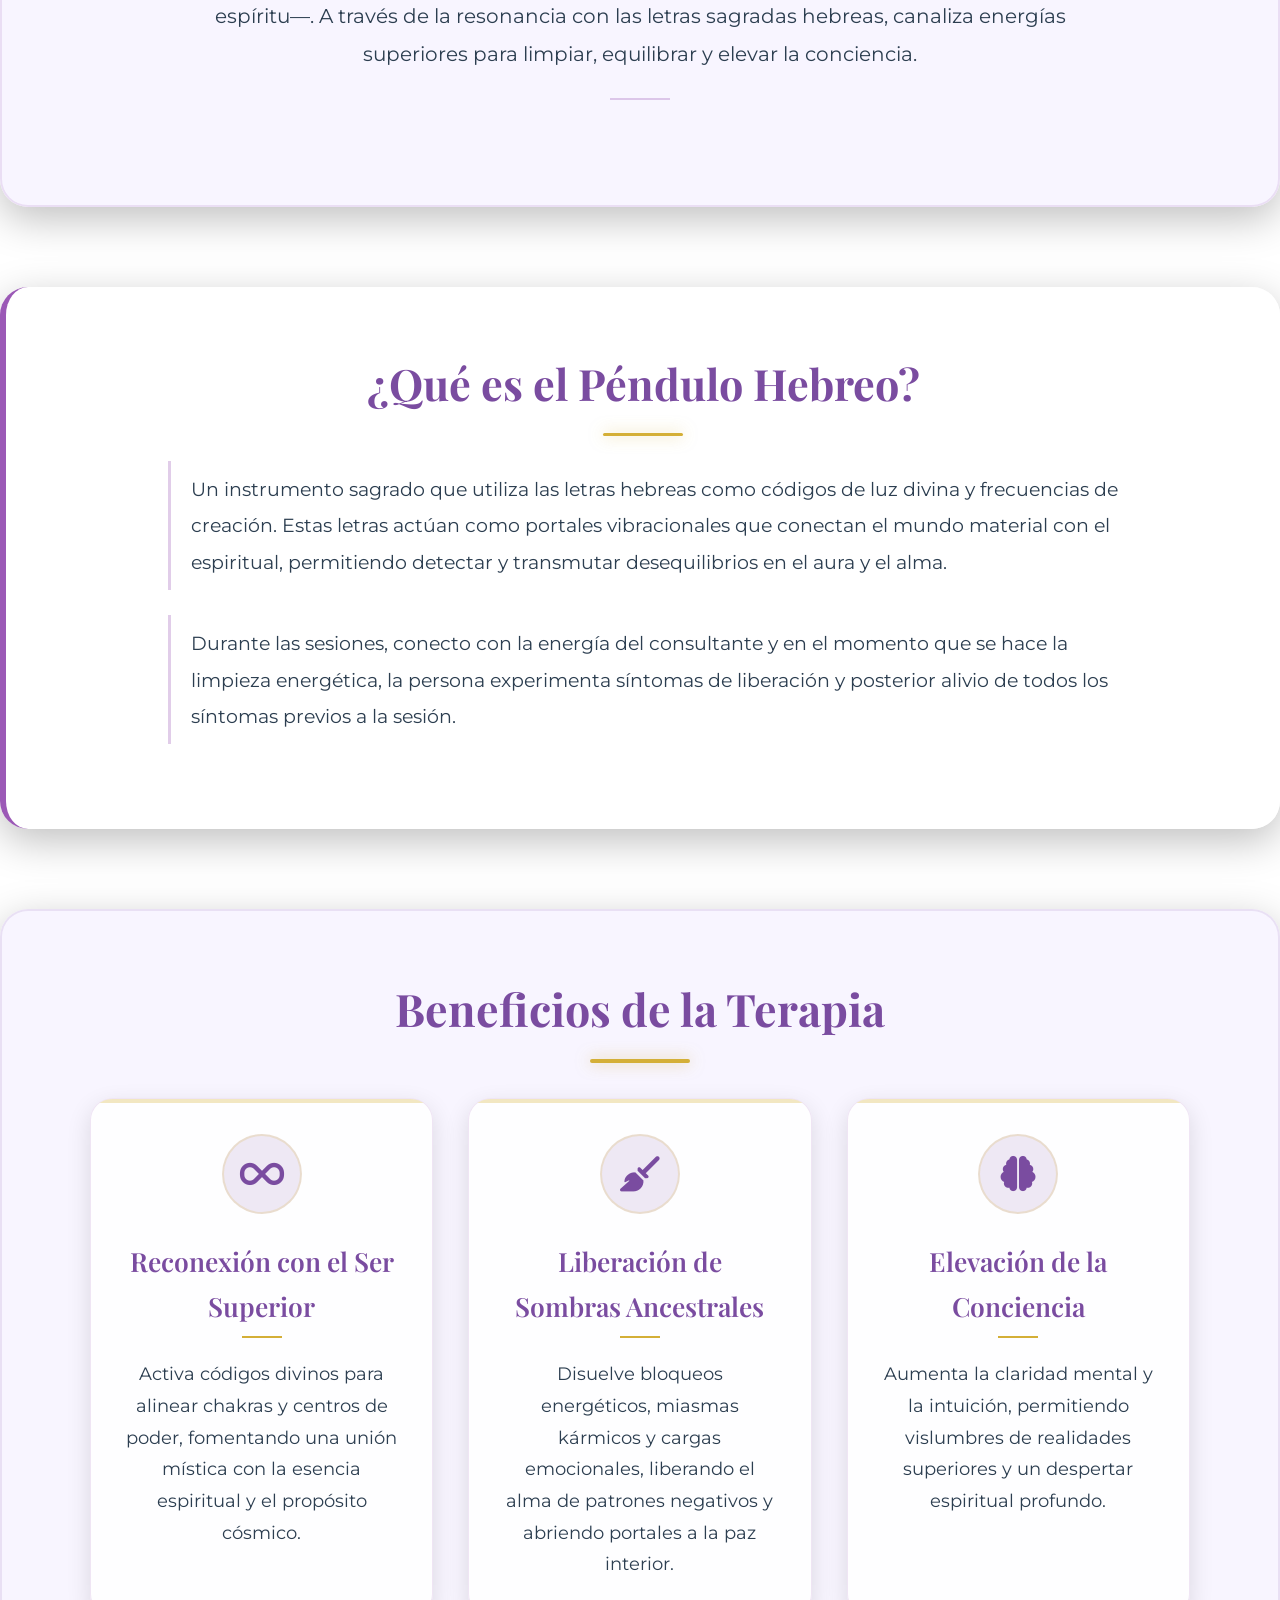
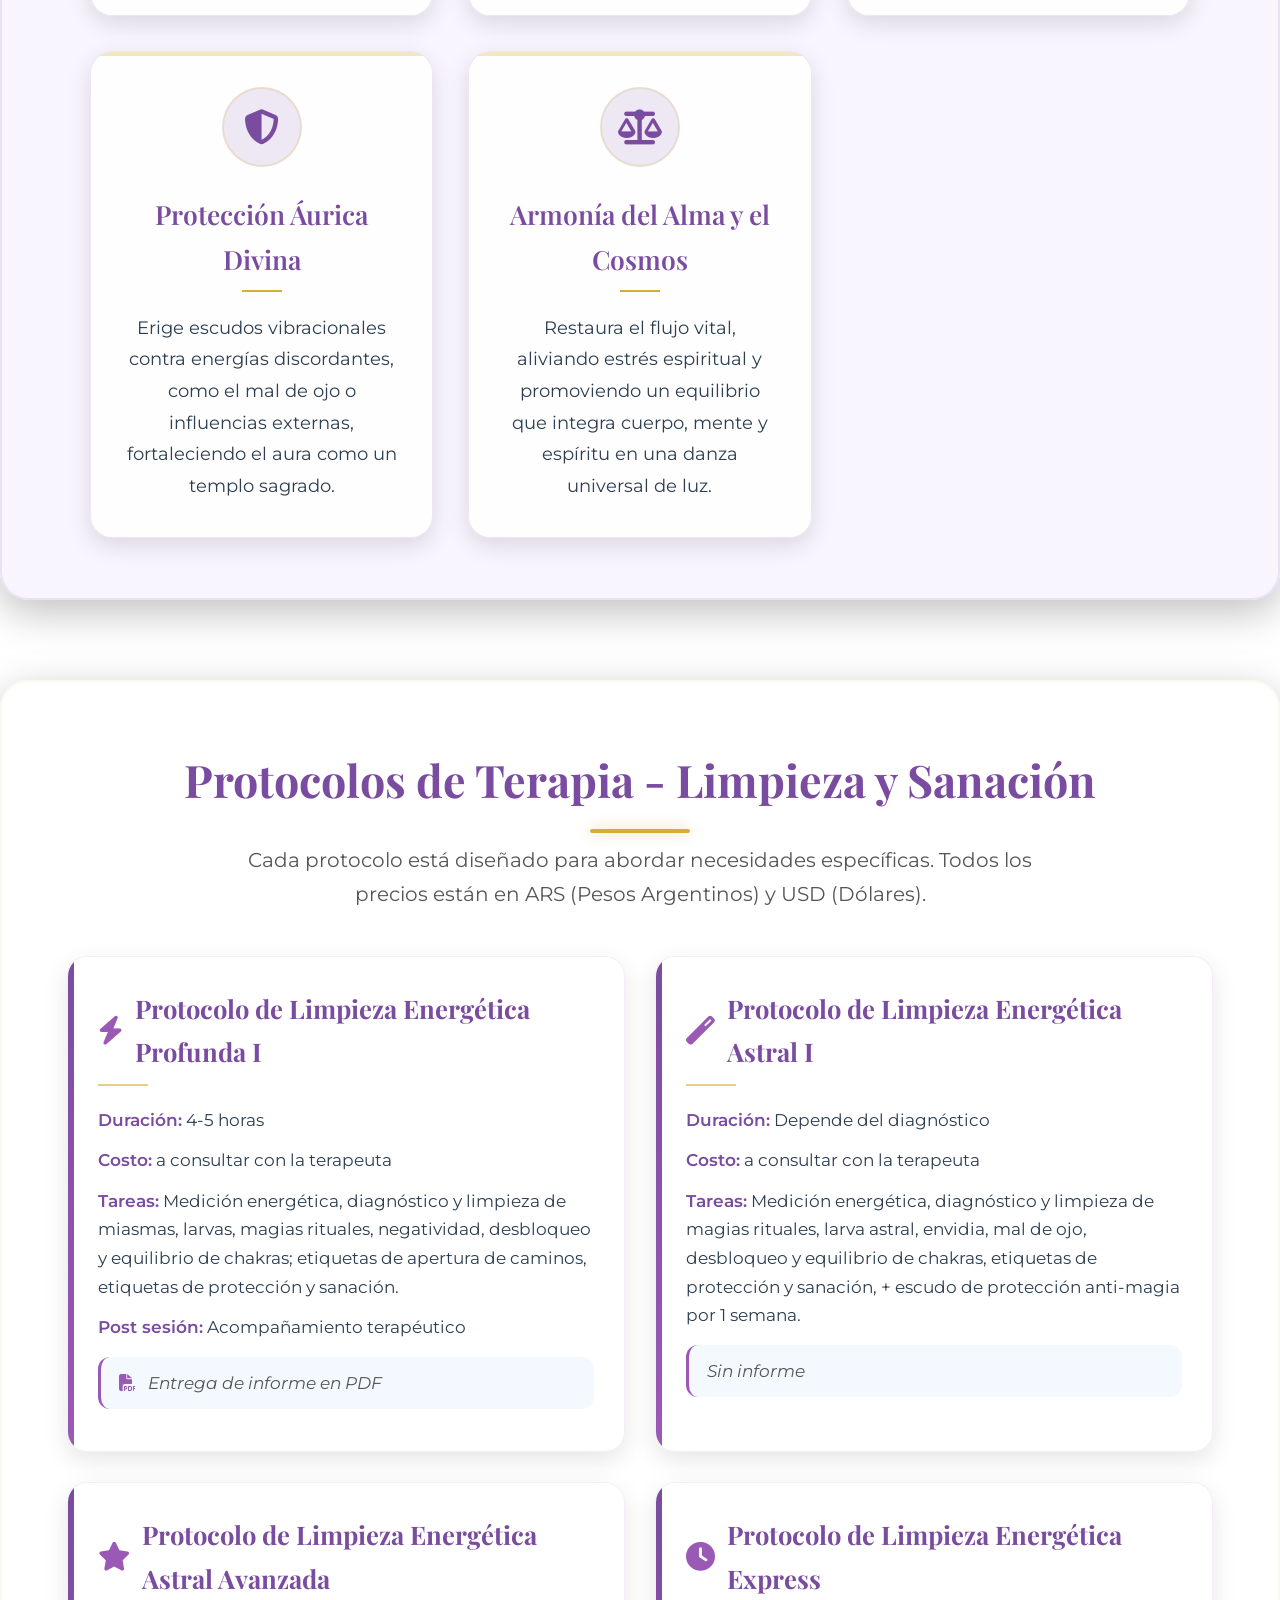
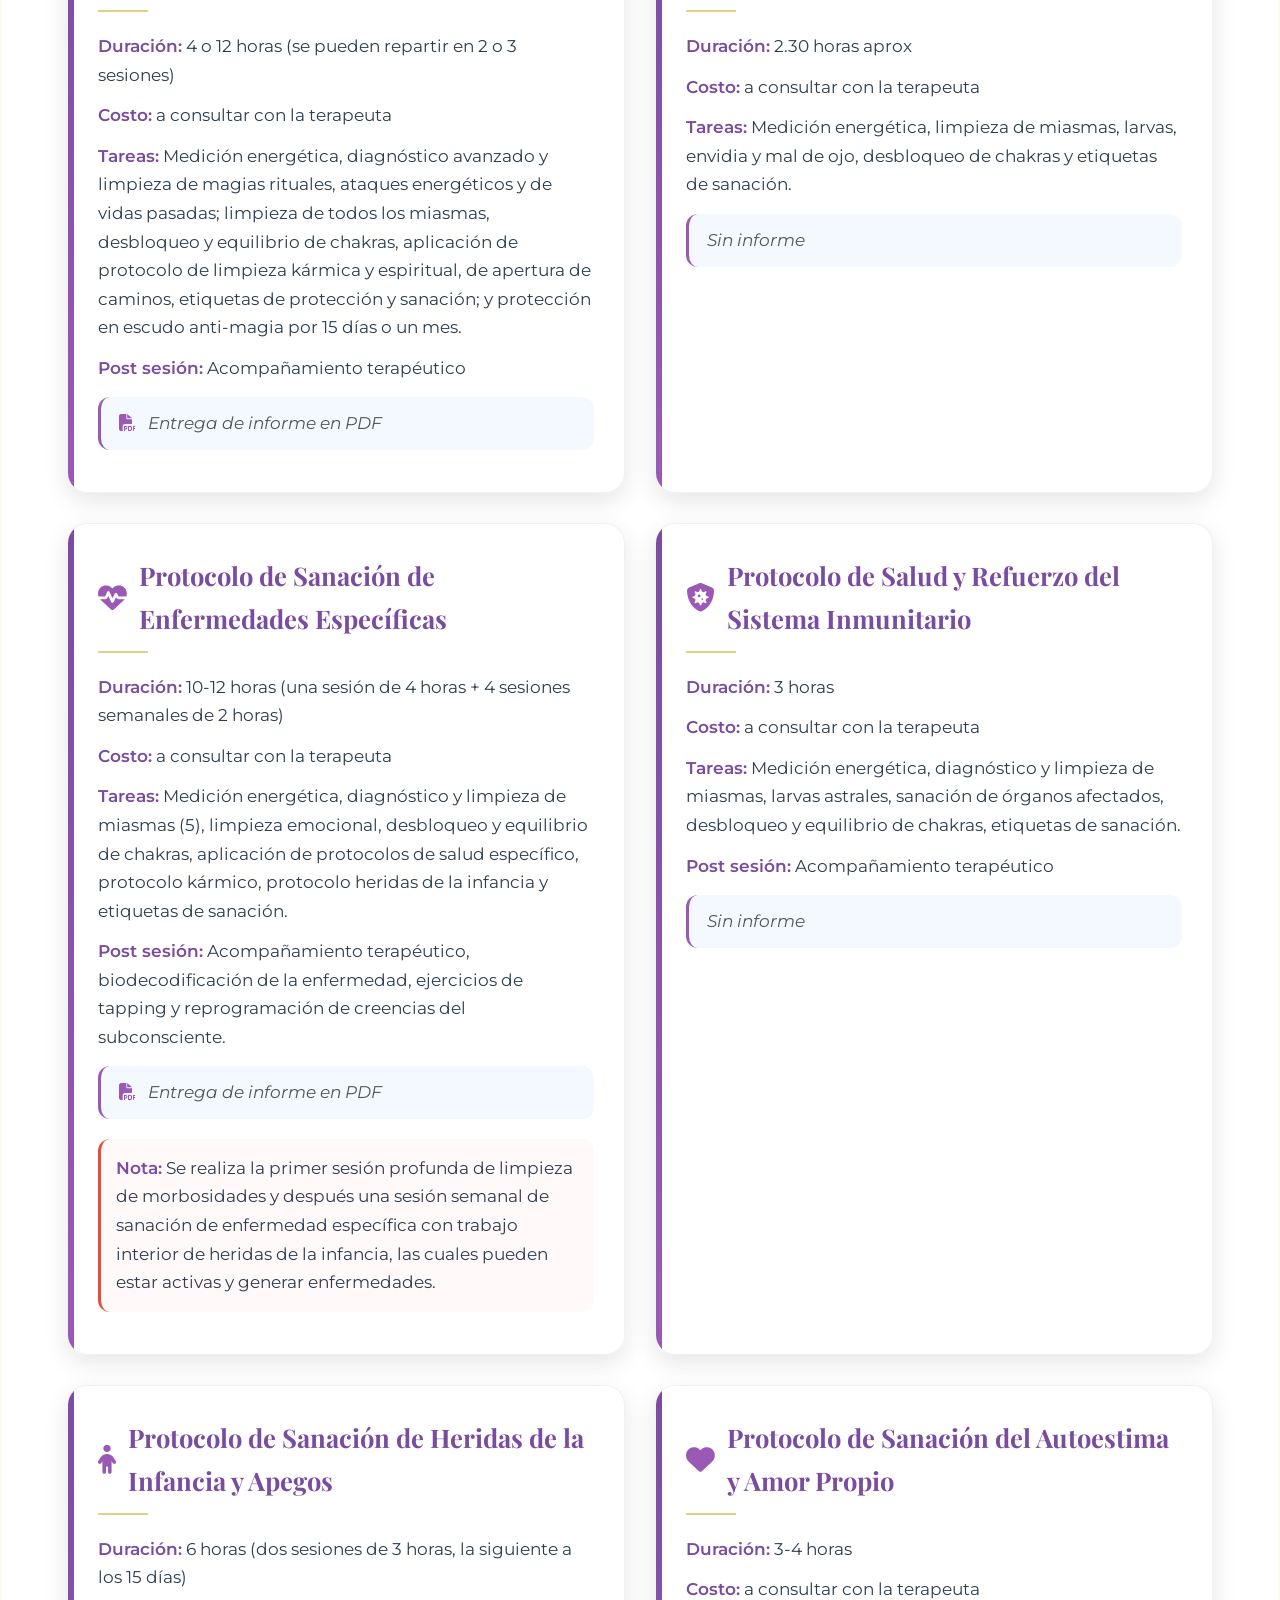
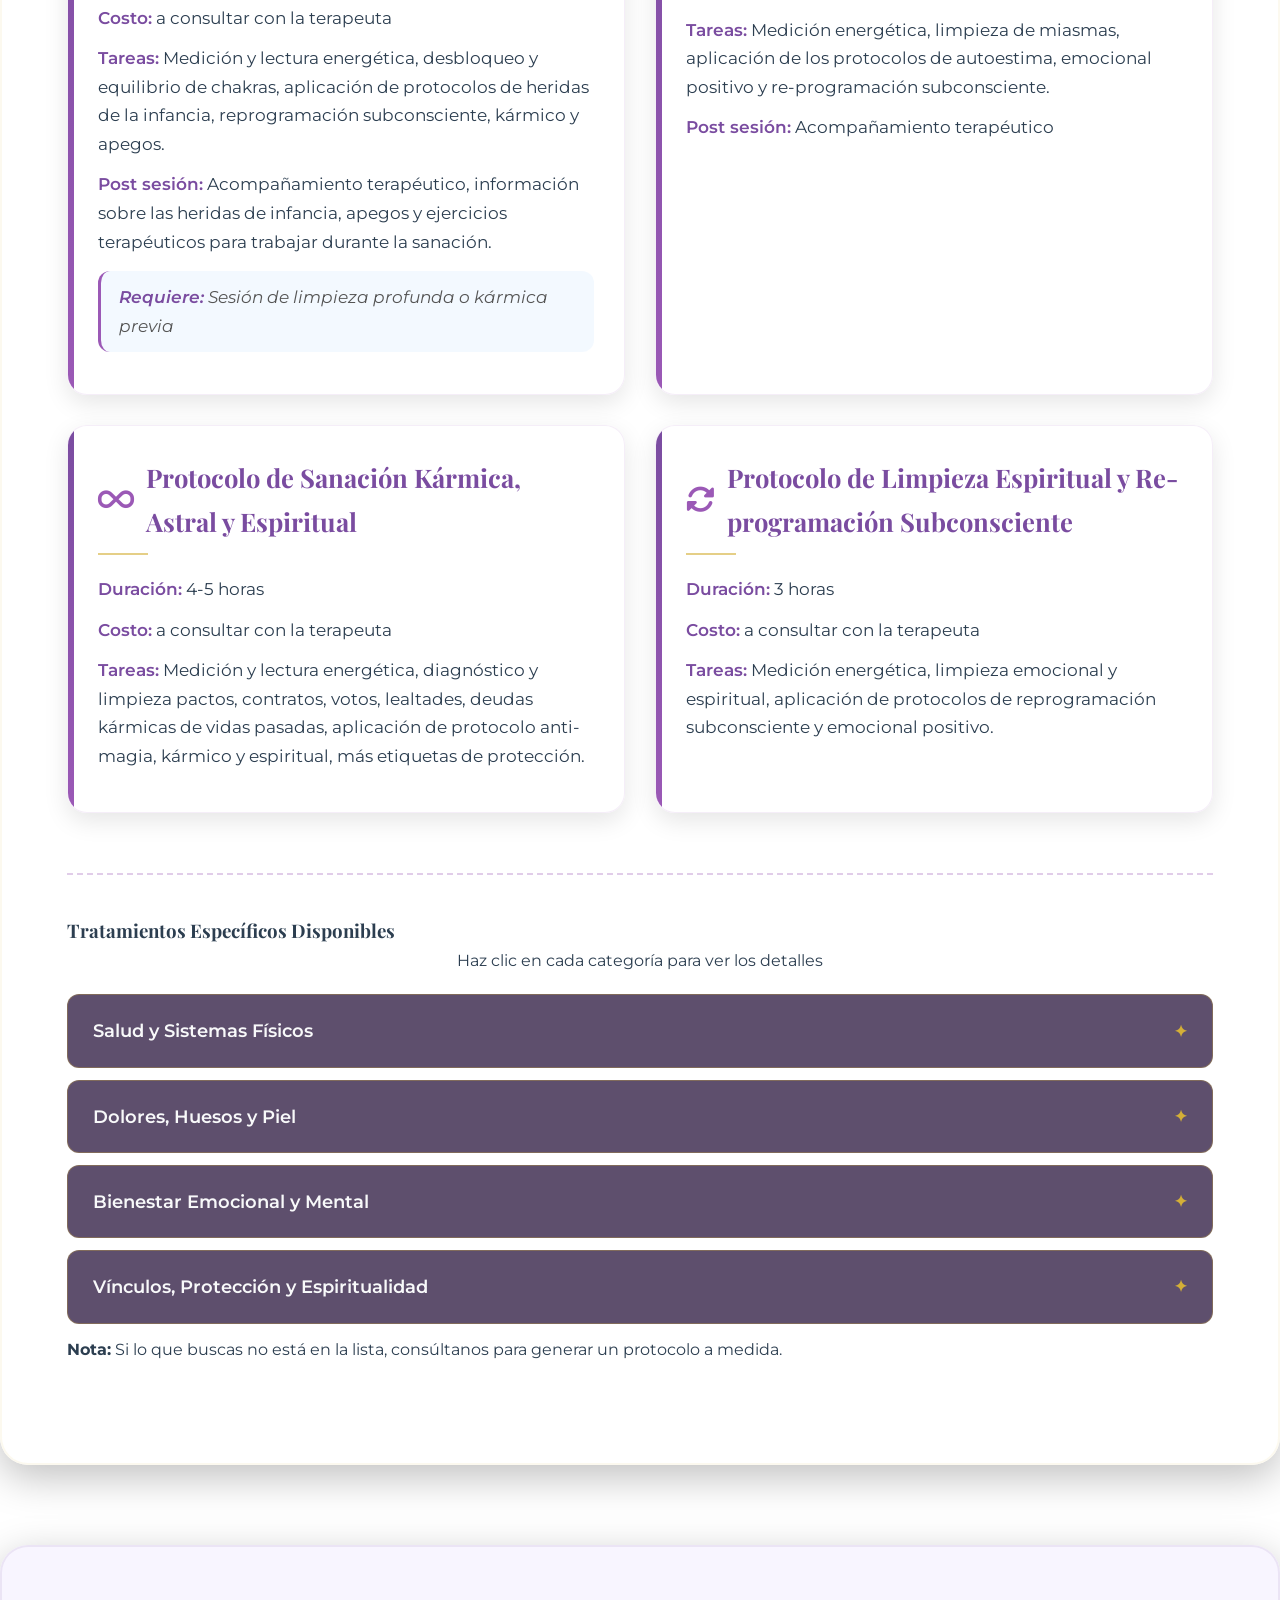
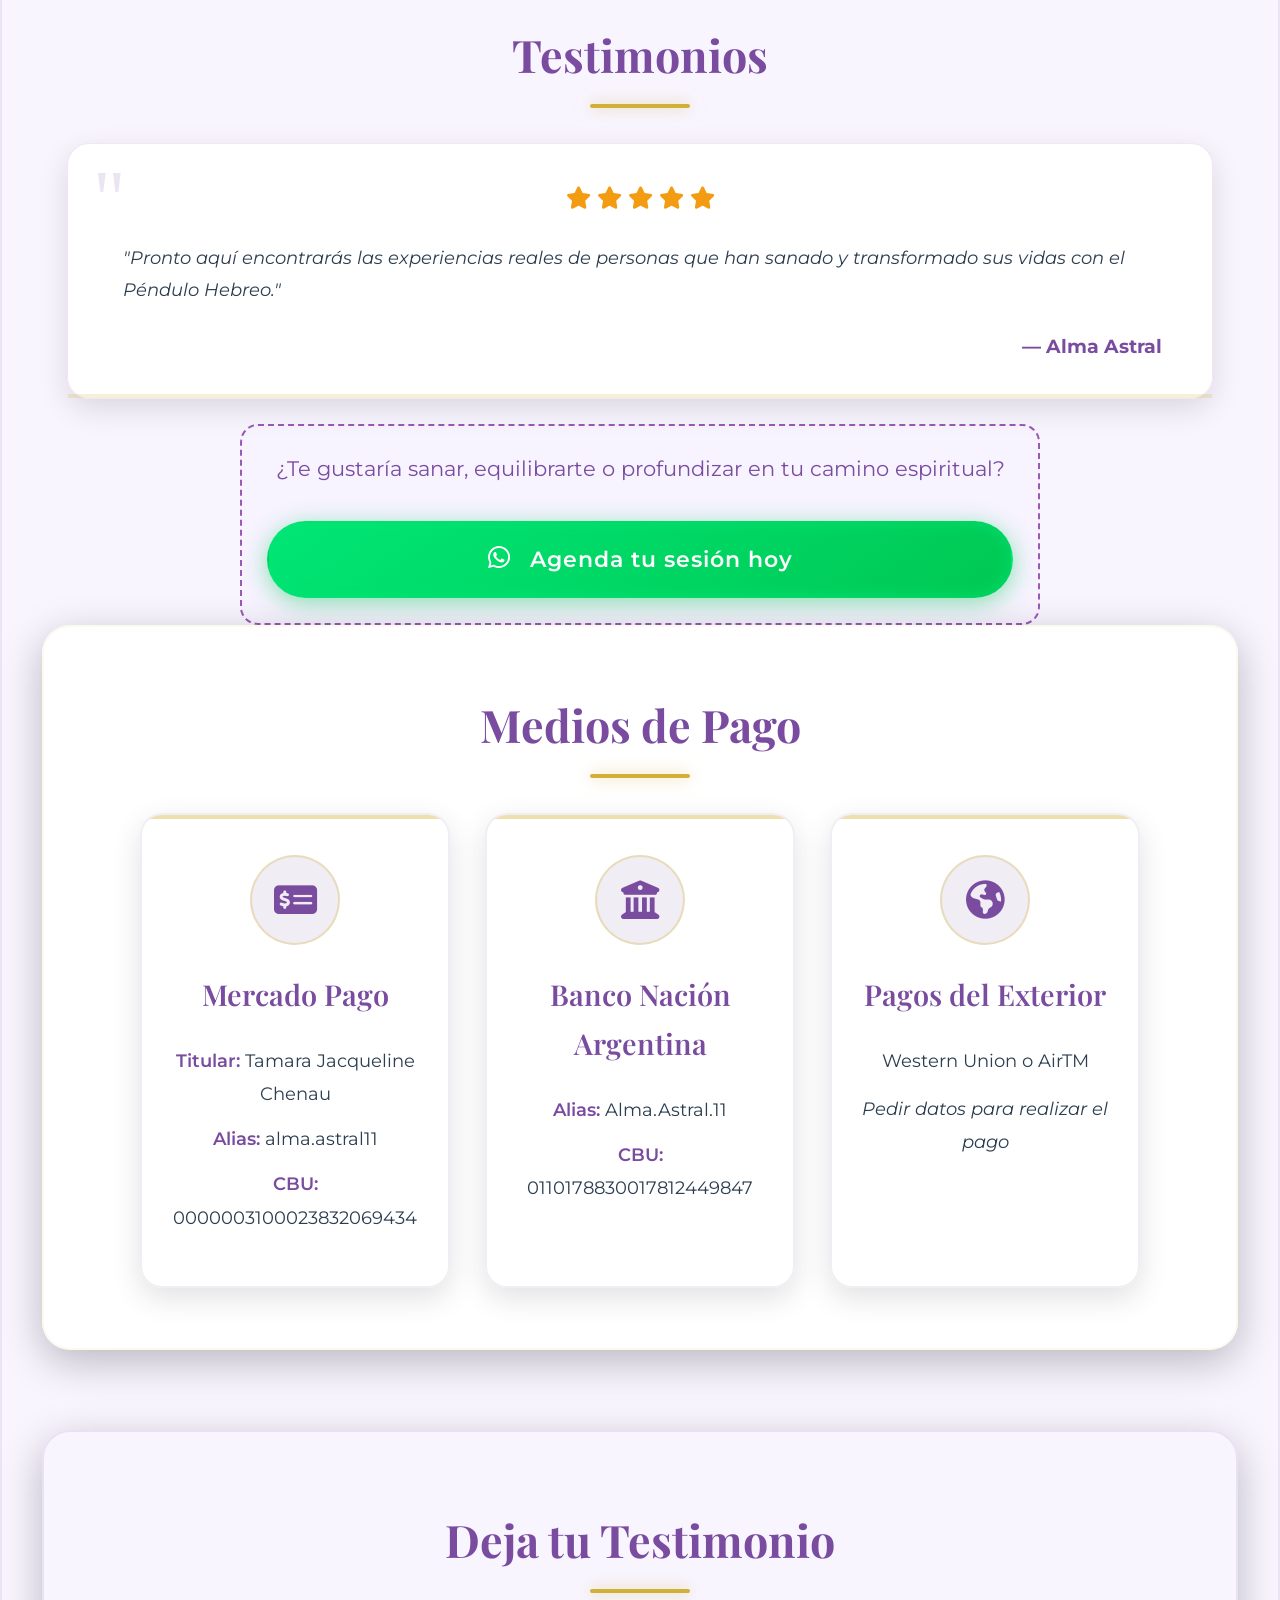
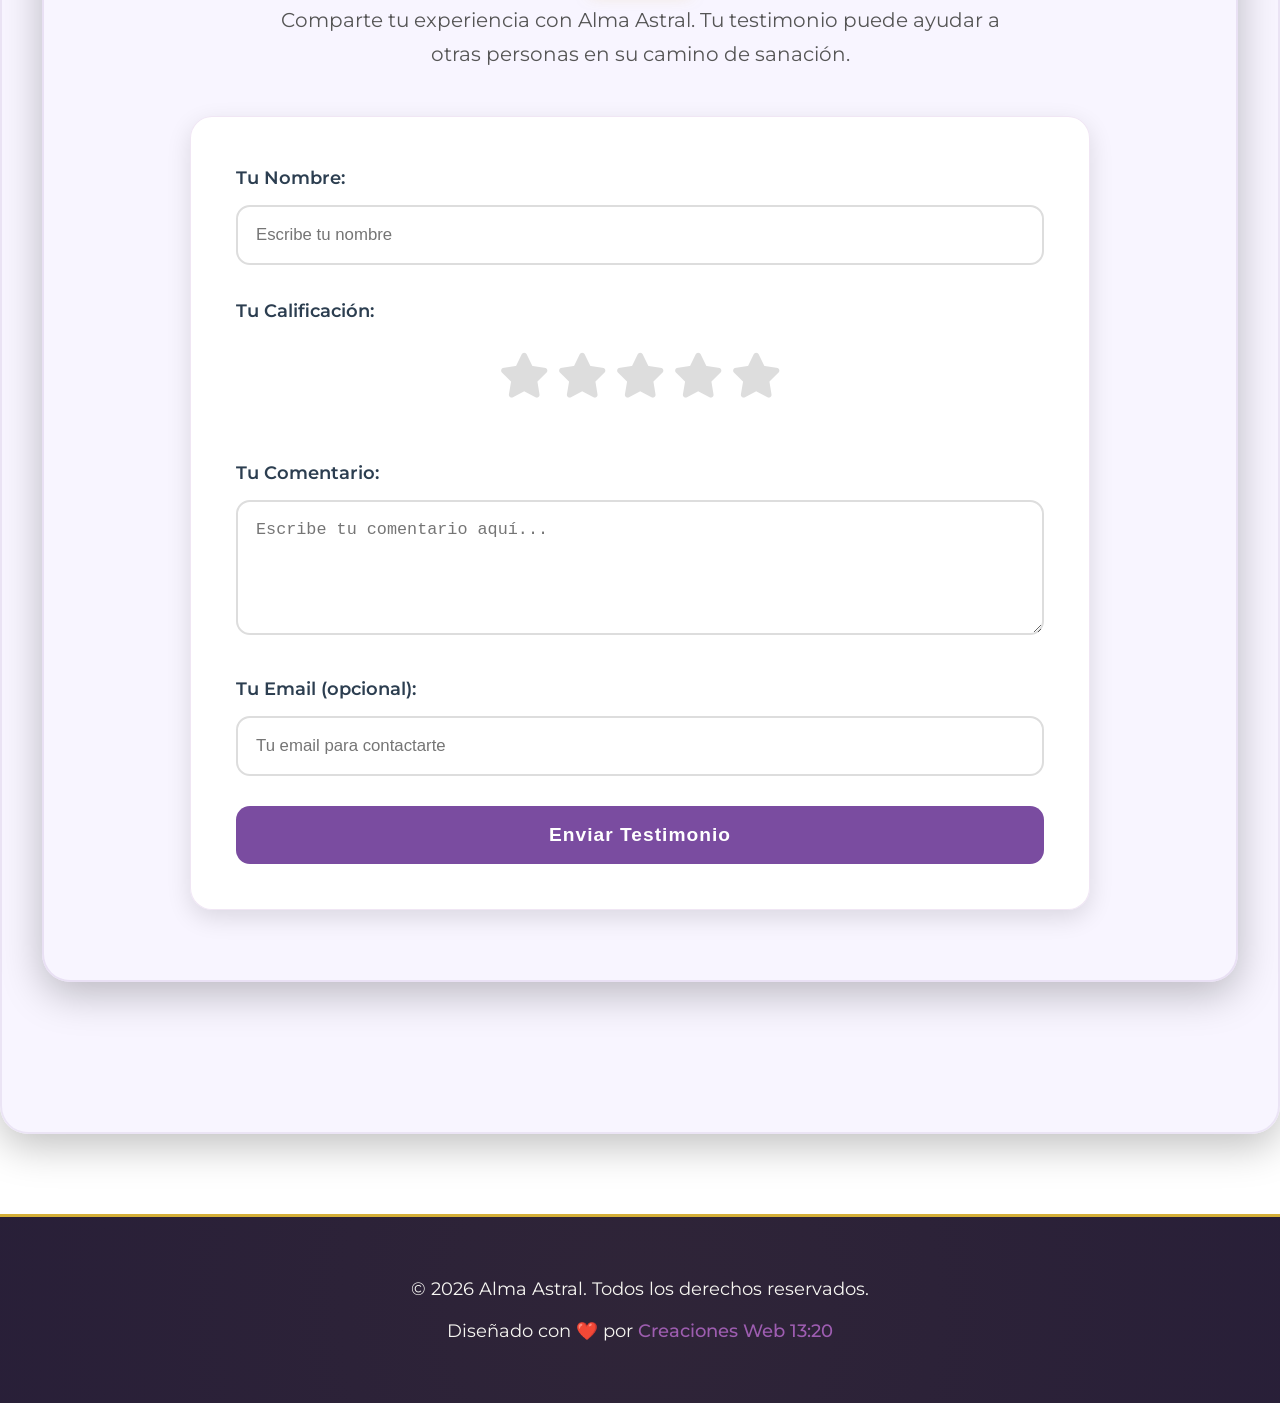
==== commit 366d51e3: "Update index.html" ====
--- a/index.html
+++ b/index.html
@@ -4,15 +4,14 @@
     <meta charset="UTF-8">
     <meta name="viewport" content="width=device-width, initial-scale=1.0">
     <title>Alma Astral - Terapia Energética con Péndulo Hebreo</title>
-	
-	<link rel="icon" type="image/x-icon" href="favicon.ico">
-	
-	<link rel="preconnect" href="https://fonts.googleapis.com">
-<link rel="preconnect" href="https://fonts.gstatic.com" crossorigin>
-<link href="https://fonts.googleapis.com/css2?family=Montserrat:wght@300;400;600&family=Playfair+Display:ital,wght@0,700;1,700&display=swap" rel="stylesheet">
-	
-	<link rel="stylesheet" href="styles.css"> 
-	<link rel="stylesheet" href="https://cdnjs.cloudflare.com/ajax/libs/font-awesome/6.4.0/css/all.min.css">
+    <link rel="icon" type="image/x-icon" href="favicon.ico">
+
+    <link rel="preconnect" href="https://fonts.googleapis.com">
+    <link rel="preconnect" href="https://fonts.gstatic.com" crossorigin>
+    <link href="https://fonts.googleapis.com/css2?family=Montserrat:wght@300;400;600&family=Playfair+Display:ital,wght@0,700;1,700&display=swap" rel="stylesheet"> 
+
+    <link rel="stylesheet" href="styles.css"> 
+    <link rel="stylesheet" href="https://cdnjs.cloudflare.com/ajax/libs/font-awesome/6.4.0/css/all.min.css">
 </head>
 <body>
     <!-- Cabecera con video -->
--- a/styles.css
+++ b/styles.css
@@ -15,6 +15,9 @@
     --box-shadow: 0 12px 40px rgba(0, 0, 0, 0.25);
     --transition: all 0.4s ease;
 }
+h1, h2, h3 {
+    font-family: 'Playfair Display', serif !important; /* Letra elegante para títulos */
+}
 
 * {
     margin: 0;
@@ -23,7 +26,7 @@
 }
 
 body {
-    font-family: 'Segoe UI', Tahoma, Geneva, Verdana, sans-serif;
+    font-family: 'Montserrat', sans-serif !important; /* Cambio de letra global */
     line-height: 1.7;
     color: var(--text-dark);
     background: transparent;
@@ -624,74 +627,72 @@
     border-left: 3px solid #e74c3c;
 }
 
-/* ===== TRATAMIENTOS ===== */
+/* ===== SECCIÓN TRATAMIENTOS (ACORDEÓN MÍSTICO) ===== */
 .treatments-section {
     margin-top: 60px;
-    padding-top: 40px;
+    padding: 40px 0;
     border-top: 2px dashed rgba(155, 89, 182, 0.3);
 }
 
-.treatments-section h3 {
-    font-size: 2.1rem;
-    color: var(--primary-color);
-    text-align: center;
-    margin-bottom: 30px;
-    position: relative;
-}
-
-.treatments-section h3::after {
-    content: '';
-    position: absolute;
-    bottom: -12px;
-    left: 50%;
-    transform: translateX(-50%);
-    width: 70px;
-    height: 3px;
-    background: var(--gold-color);
-    border-radius: 2px;
-}
-
-.treatments-list {
-    display: grid;
-    grid-template-columns: repeat(auto-fit, minmax(300px, 1fr));
-    gap: 25px;
-    max-width: 1000px;
-    margin: 0 auto;
-}
-
-.treatments-list ul {
+.acordeon-item {
+    background: rgba(40, 20, 60, 0.75); /* Fondo místico traslúcido */
+    backdrop-filter: blur(8px); /* Desenfoque sobre el video */
+    border: 1px solid rgba(212, 175, 55, 0.3); /* Borde dorado fino */
+    border-radius: 12px;
+    margin-bottom: 12px;
+    transition: var(--transition);
+    overflow: hidden;
+}
+
+.acordeon-item[open] {
+    border-color: var(--gold-color);
+    box-shadow: 0 0 15px rgba(155, 89, 182, 0.3);
+}
+
+summary {
+    padding: 20px 25px;
+    font-size: 1.15rem;
+    font-weight: 600;
+    color: var(--text-light);
+    cursor: pointer;
+    list-style: none;
+    display: flex;
+    justify-content: space-between;
+    align-items: center;
+    outline: none;
+}
+
+/* Icono de estrella/chispa dorada */
+summary::after {
+    content: '✦';
+    color: var(--gold-color);
+    font-size: 1rem;
+    transition: transform 0.3s;
+}
+
+.acordeon-item[open] summary::after {
+    transform: rotate(180deg);
+}
+
+.contenido {
+    padding: 0 25px 25px;
+    color: #f1eaff;
+}
+
+.contenido ul {
     list-style: none;
     padding: 0;
-    columns: 2;
-    column-gap: 30px;
-}
-
-.treatments-list li {
+}
+
+.contenido li {
     margin-bottom: 10px;
-    padding-left: 22px;
-    position: relative;
+    padding-bottom: 8px;
+    border-bottom: 1px solid rgba(255, 255, 255, 0.1);
     font-size: 1.05rem;
-    line-height: 1.6;
-}
-
-.treatments-list li::before {
-    content: '•';
-    position: absolute;
-    left: 0;
-    color: var(--secondary-color);
-    font-size: 1.4rem;
-    line-height: 1;
-}
-
-.treatments-note {
-    text-align: center;
-    margin-top: 30px;
-    font-style: italic;
-    color: #666;
-    font-size: 1.1rem;
-    max-width: 700px;
-    margin-left: auto;
-    margin-right: auto;
+}
+
+.contenido li strong {
+    color: var(--gold-light); /* Resalta los títulos internos en dorado claro */
 }
 
 /* ===== SECCIÓN DE TESTIMONIOS ===== */
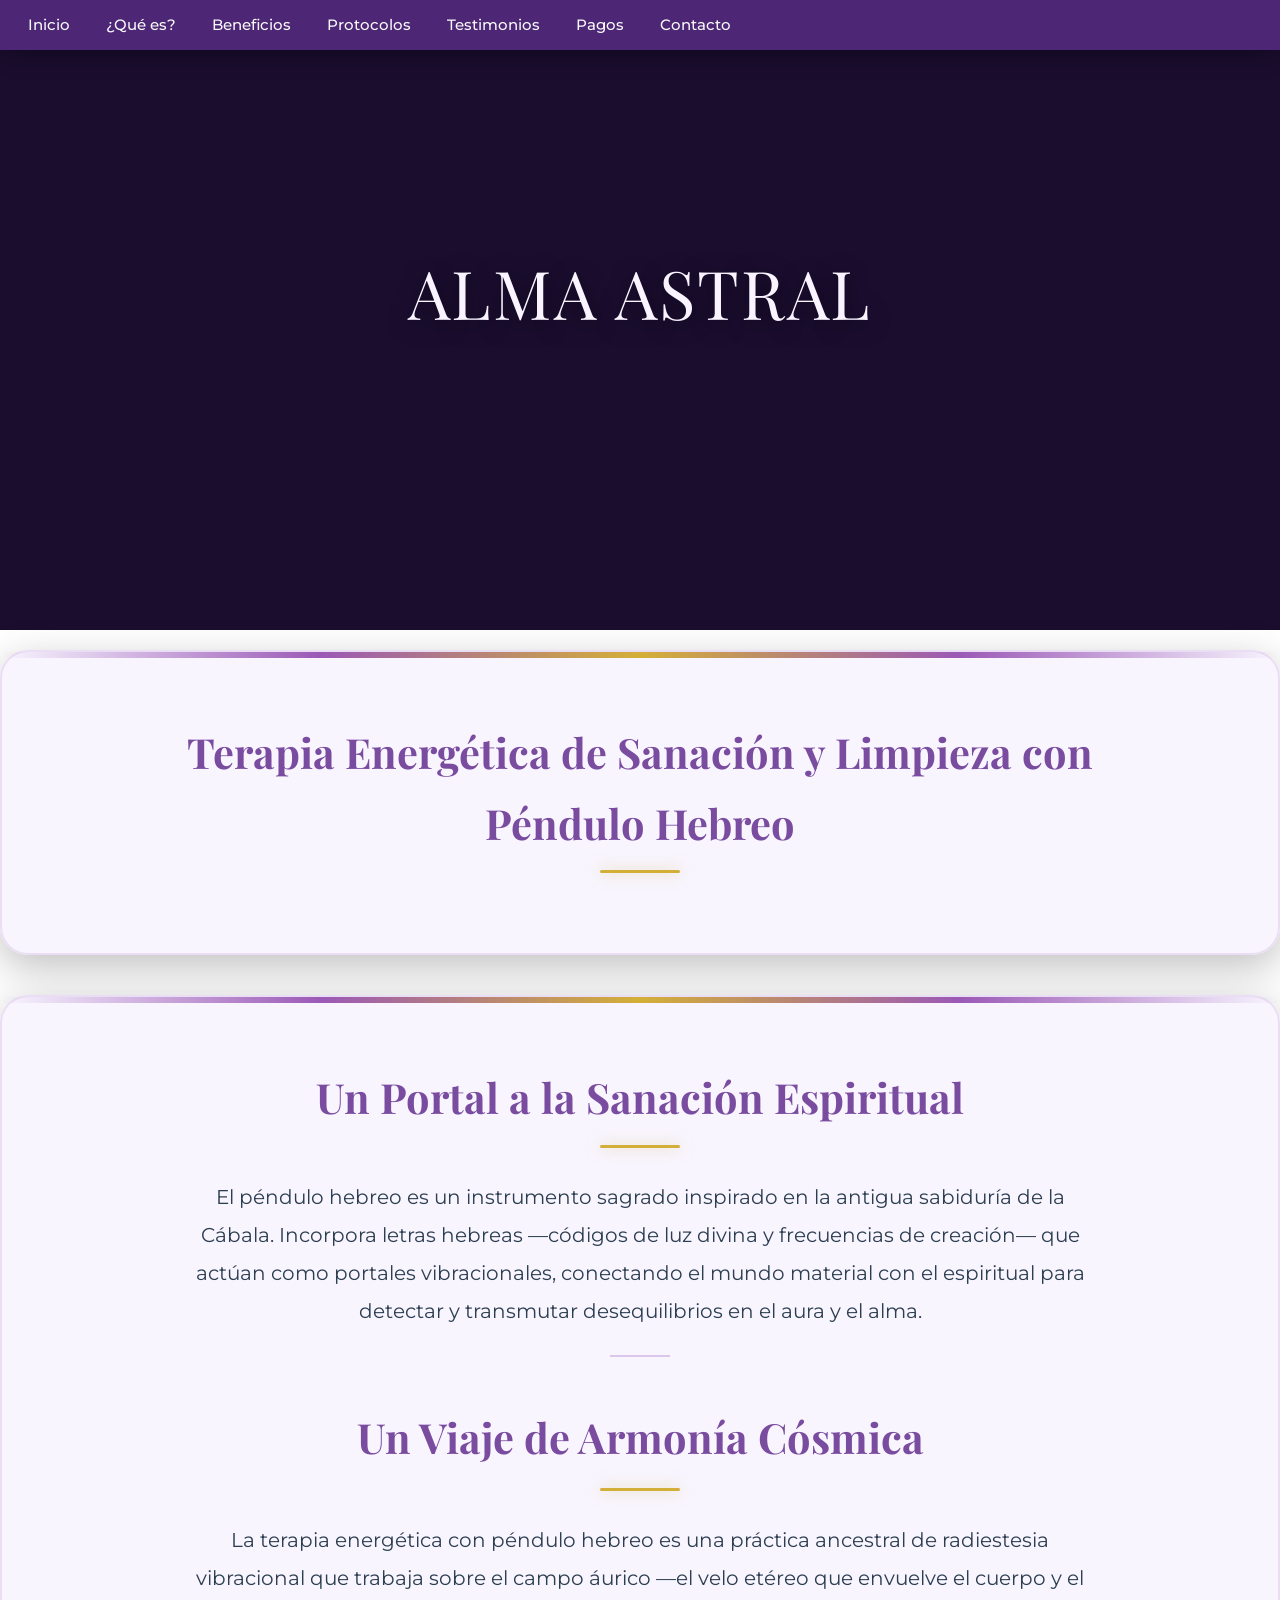
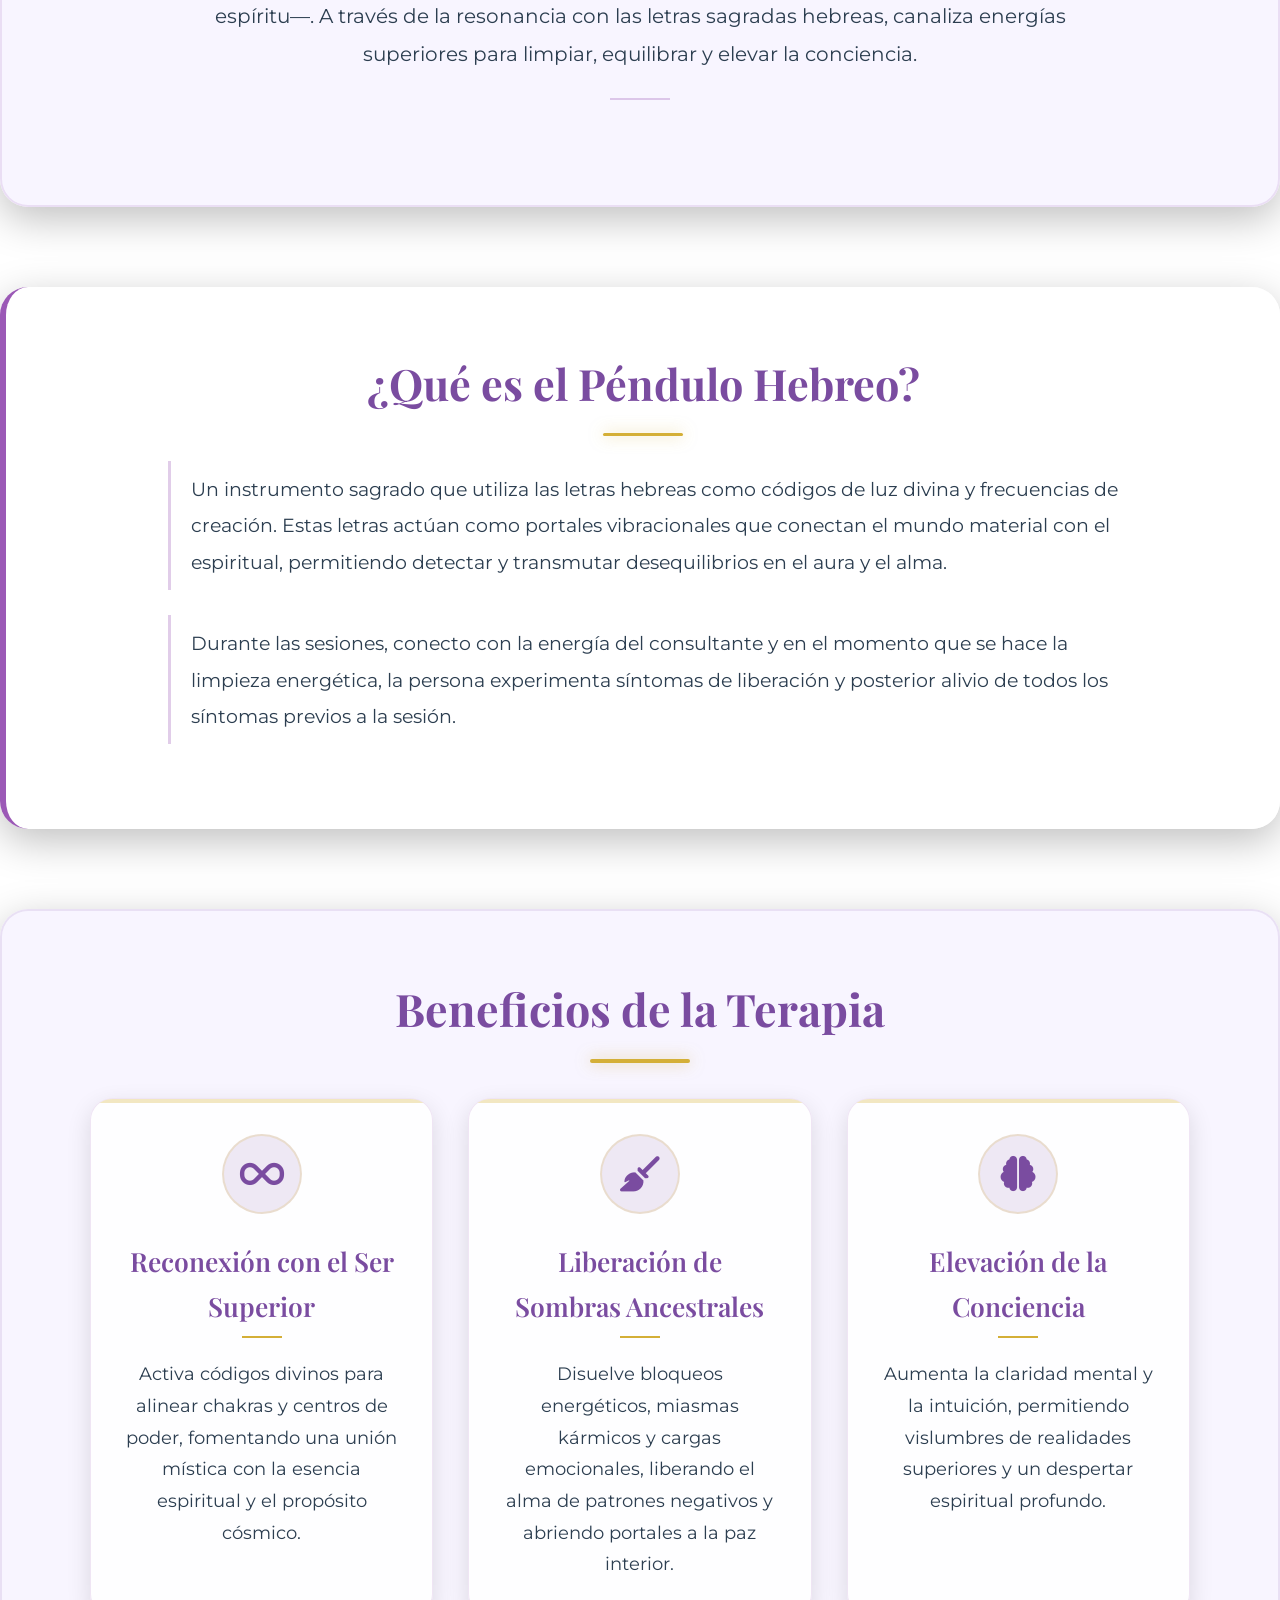
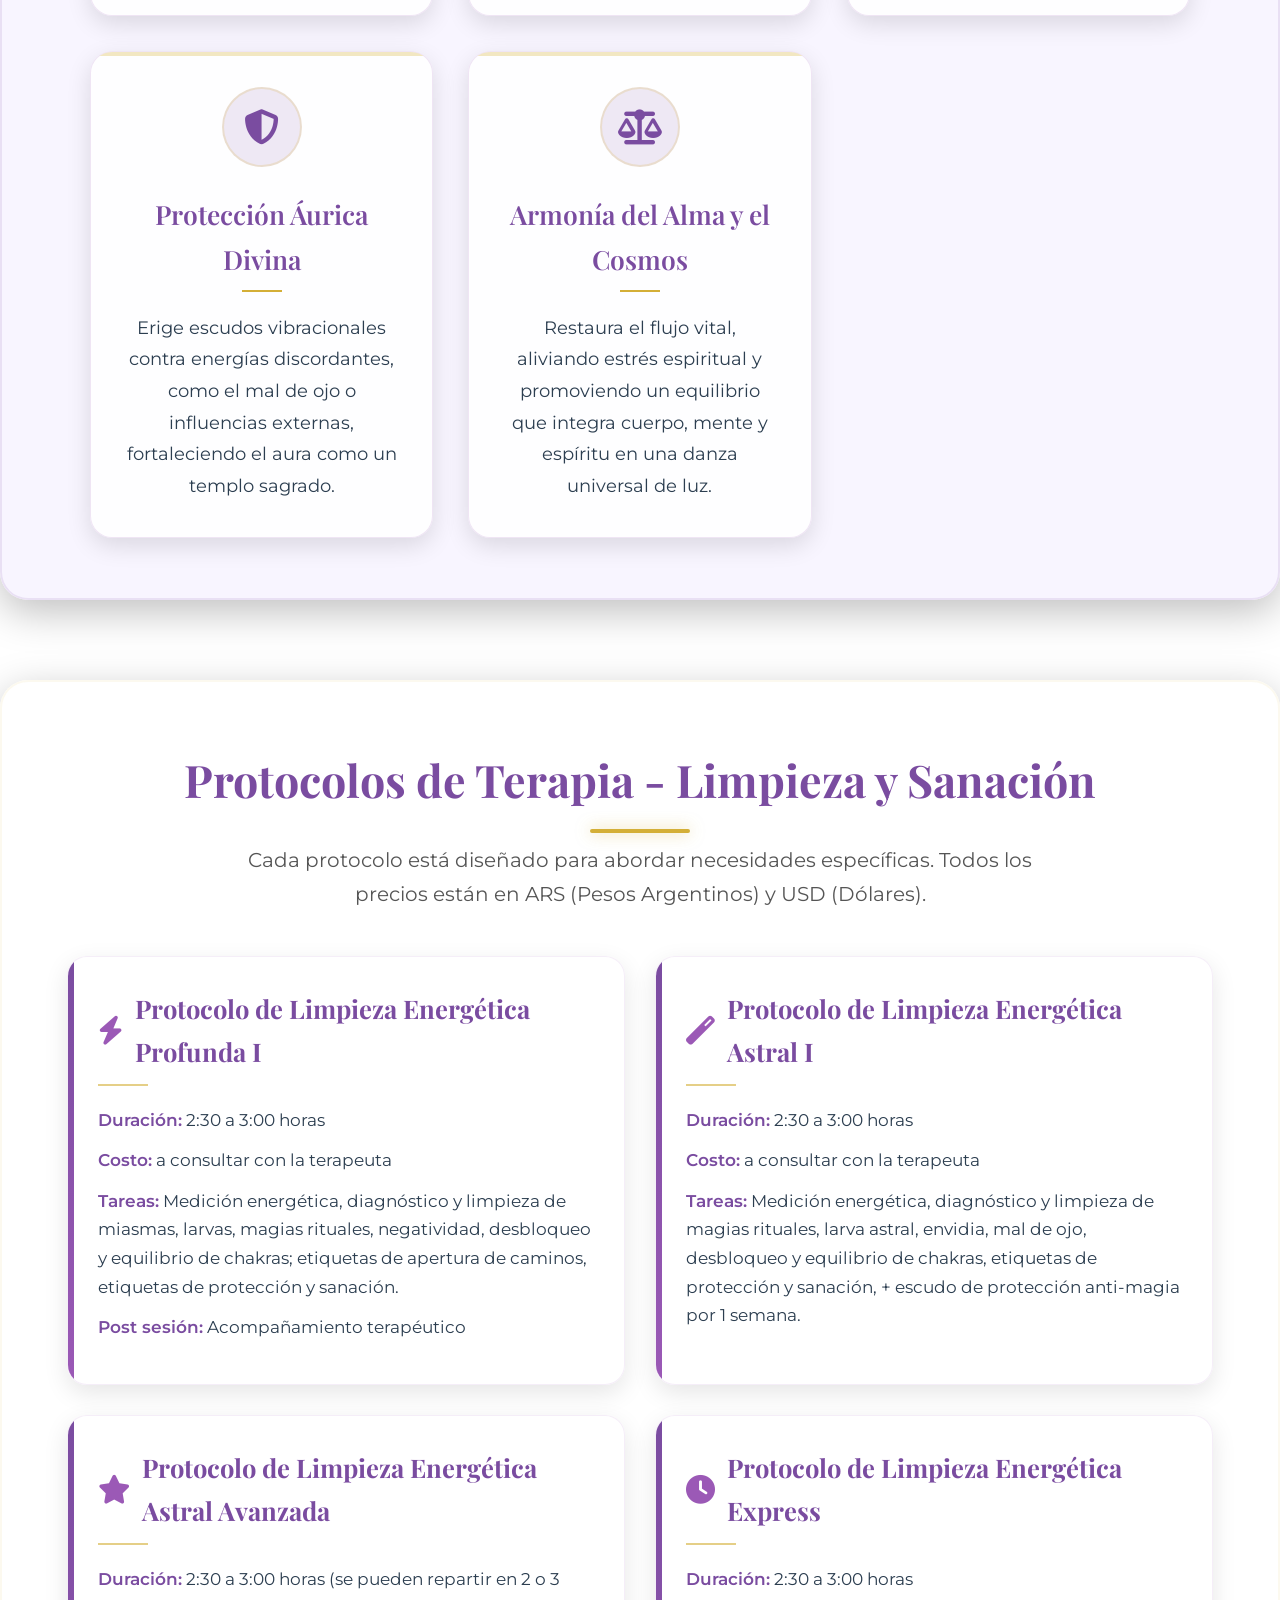
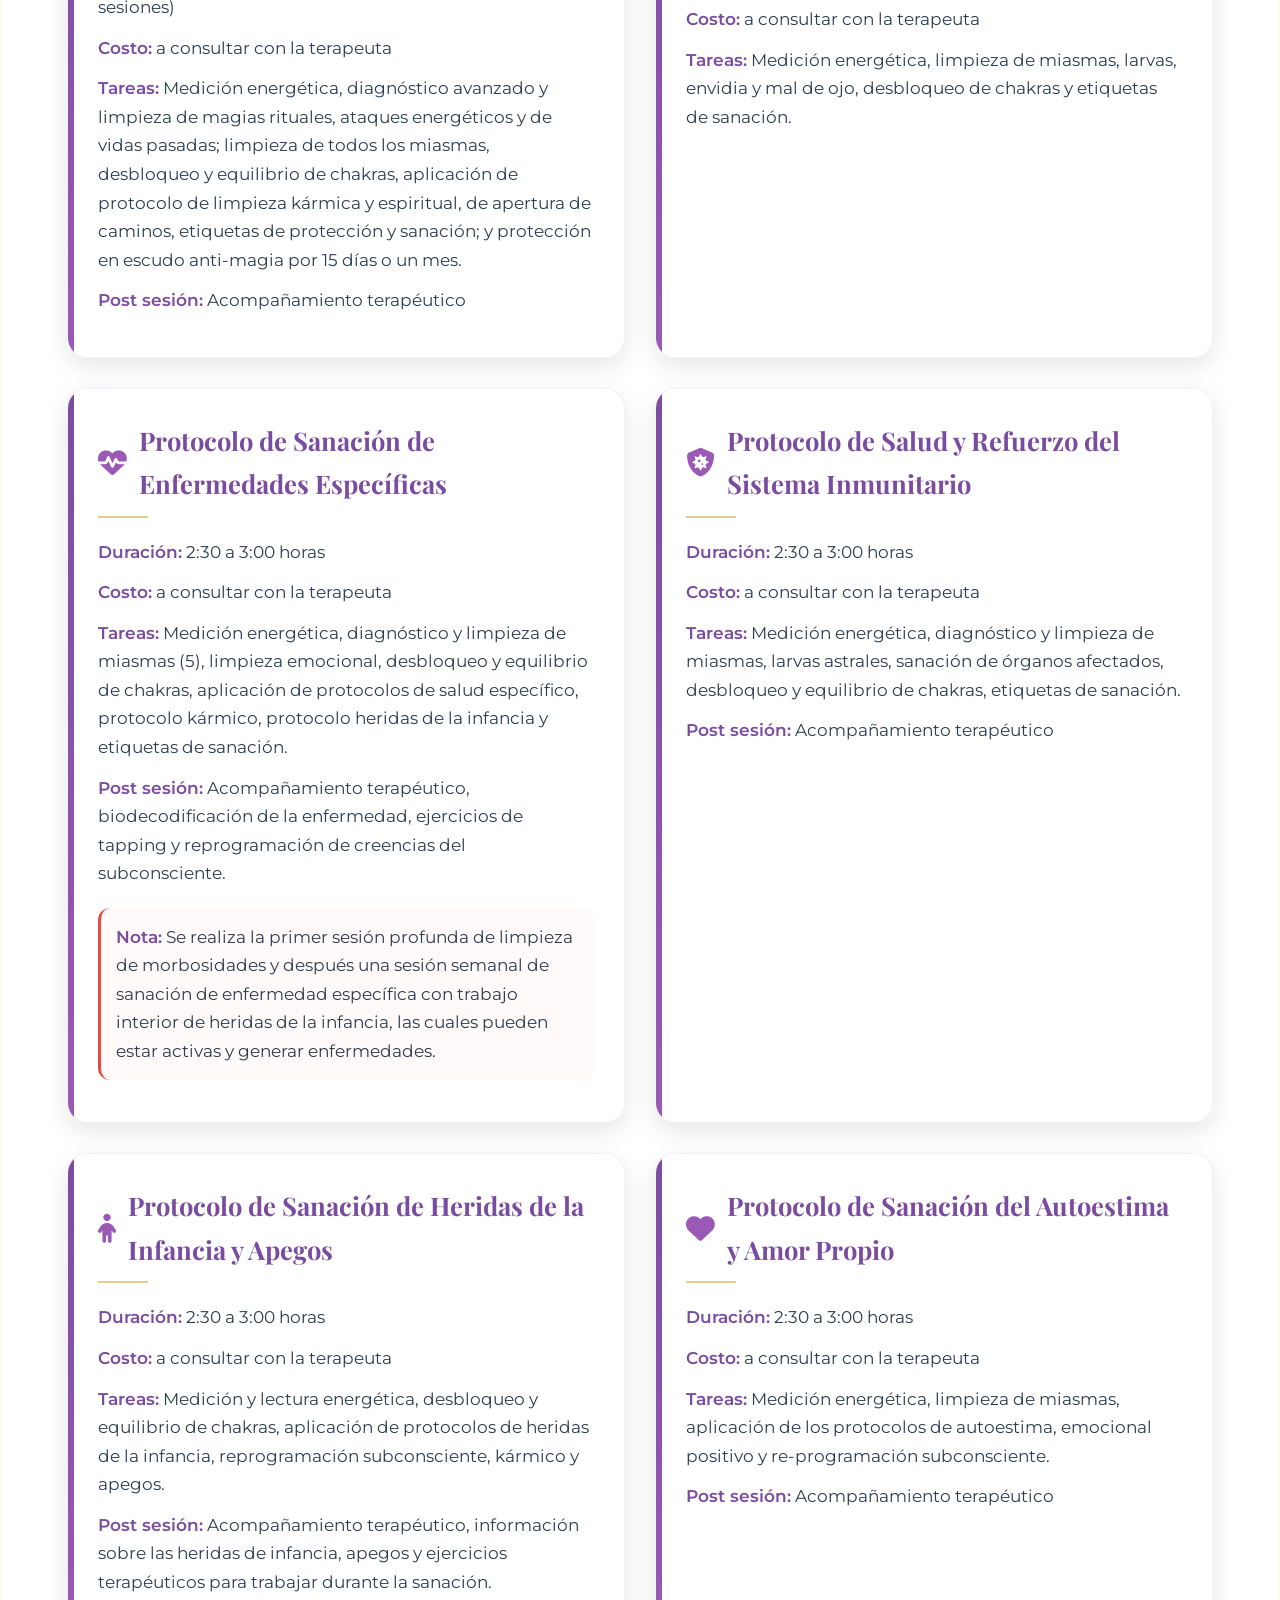
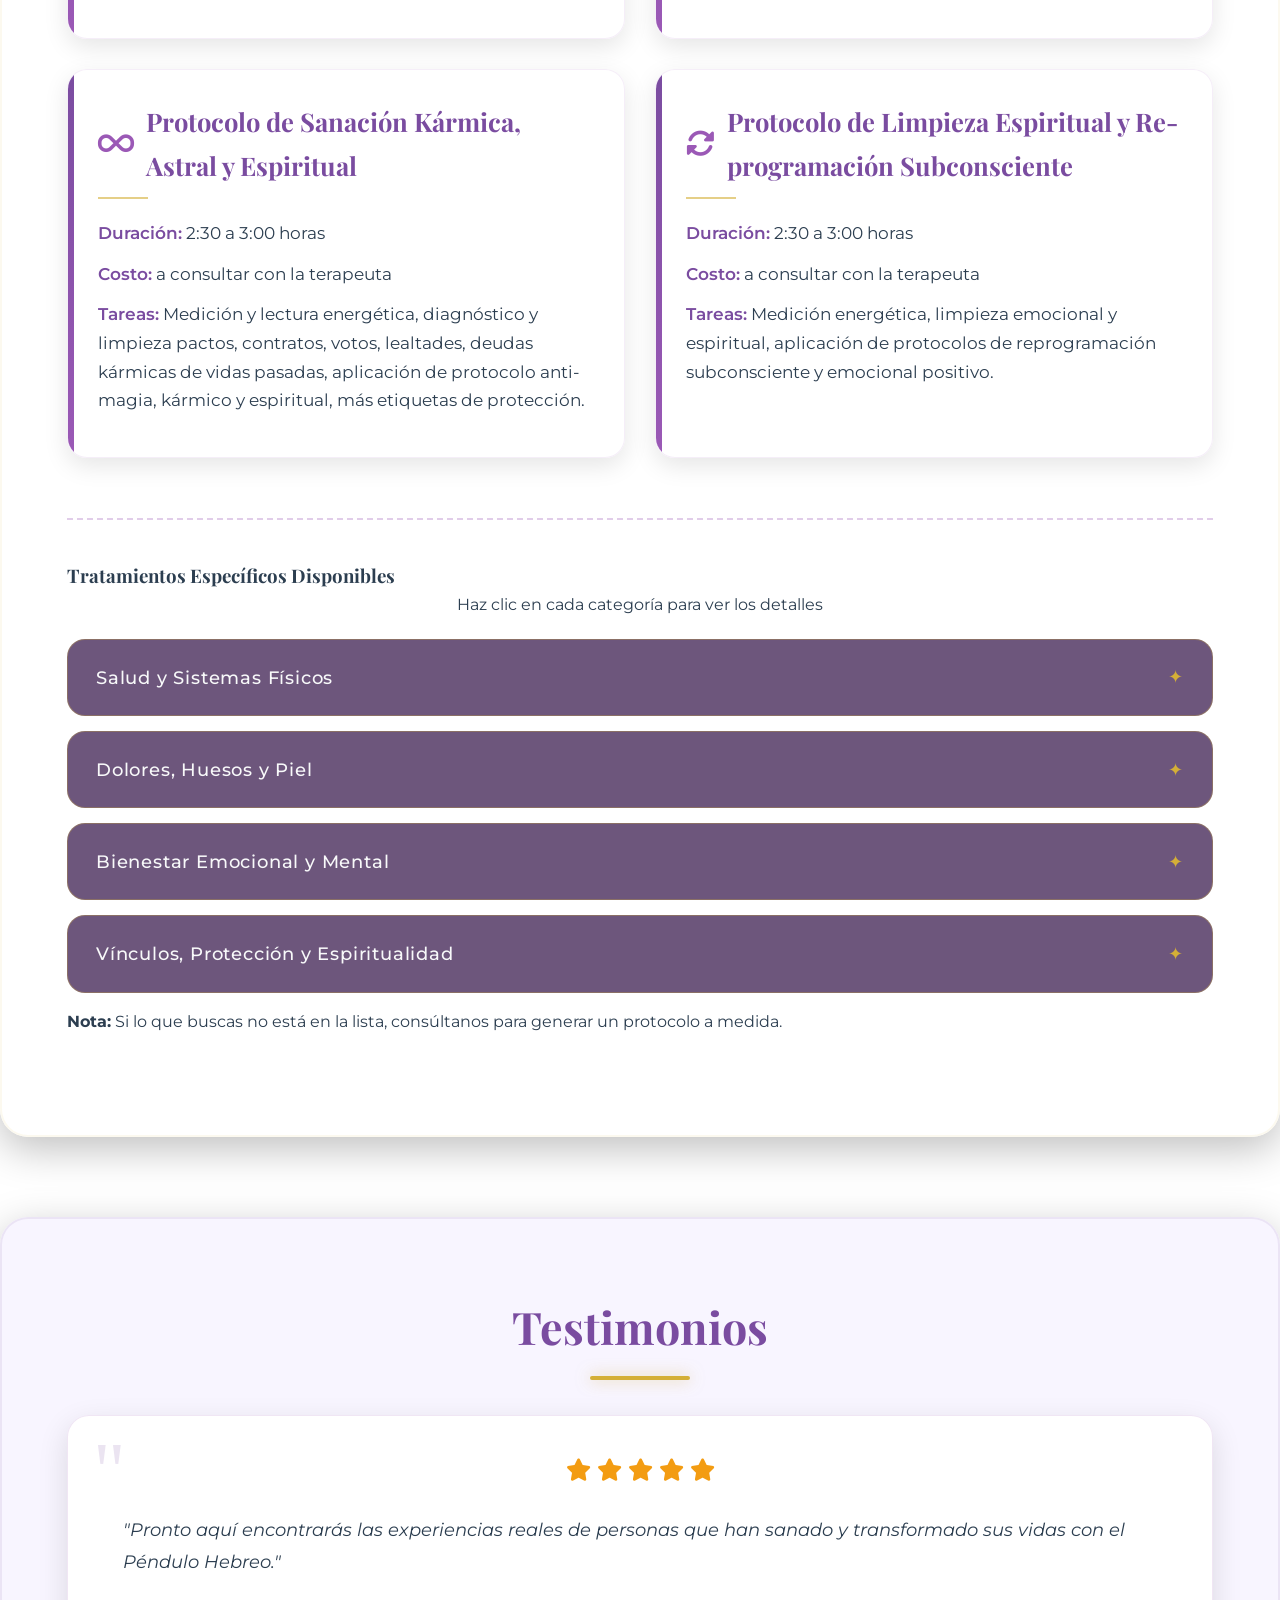
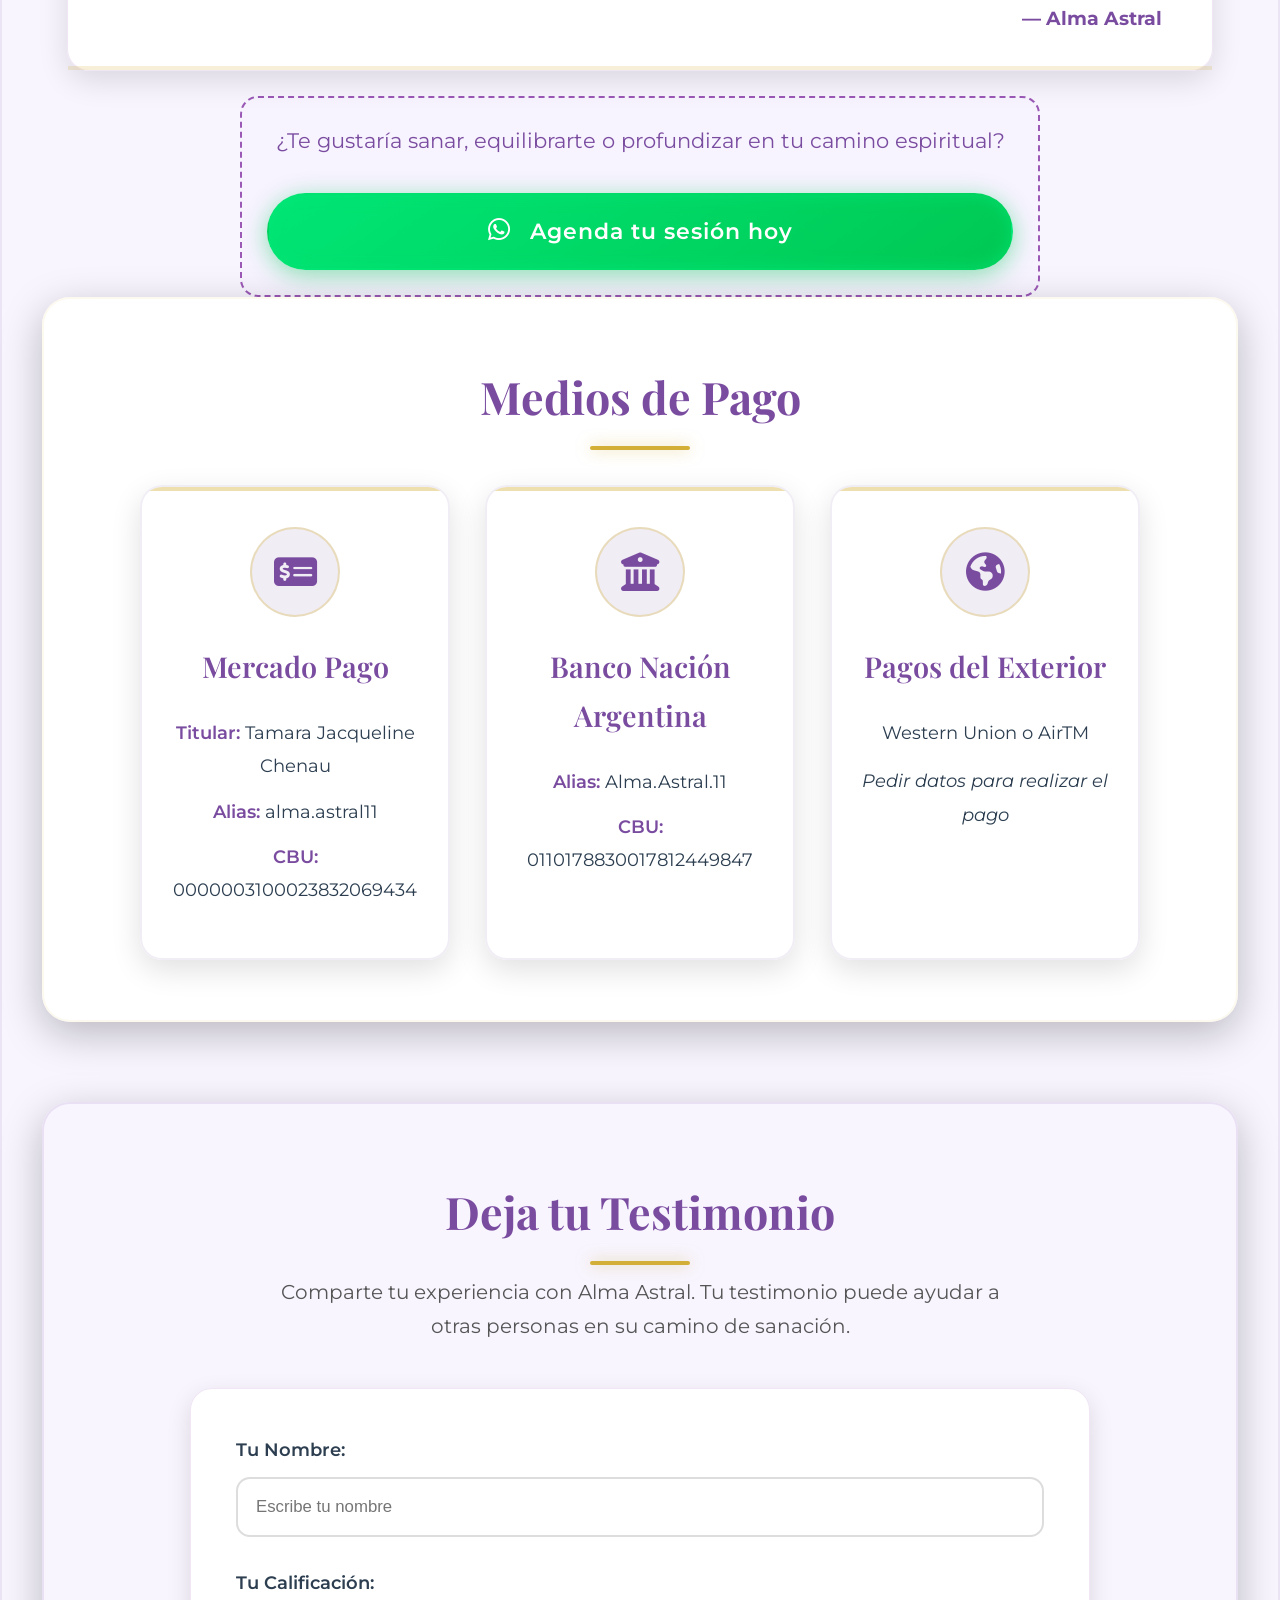
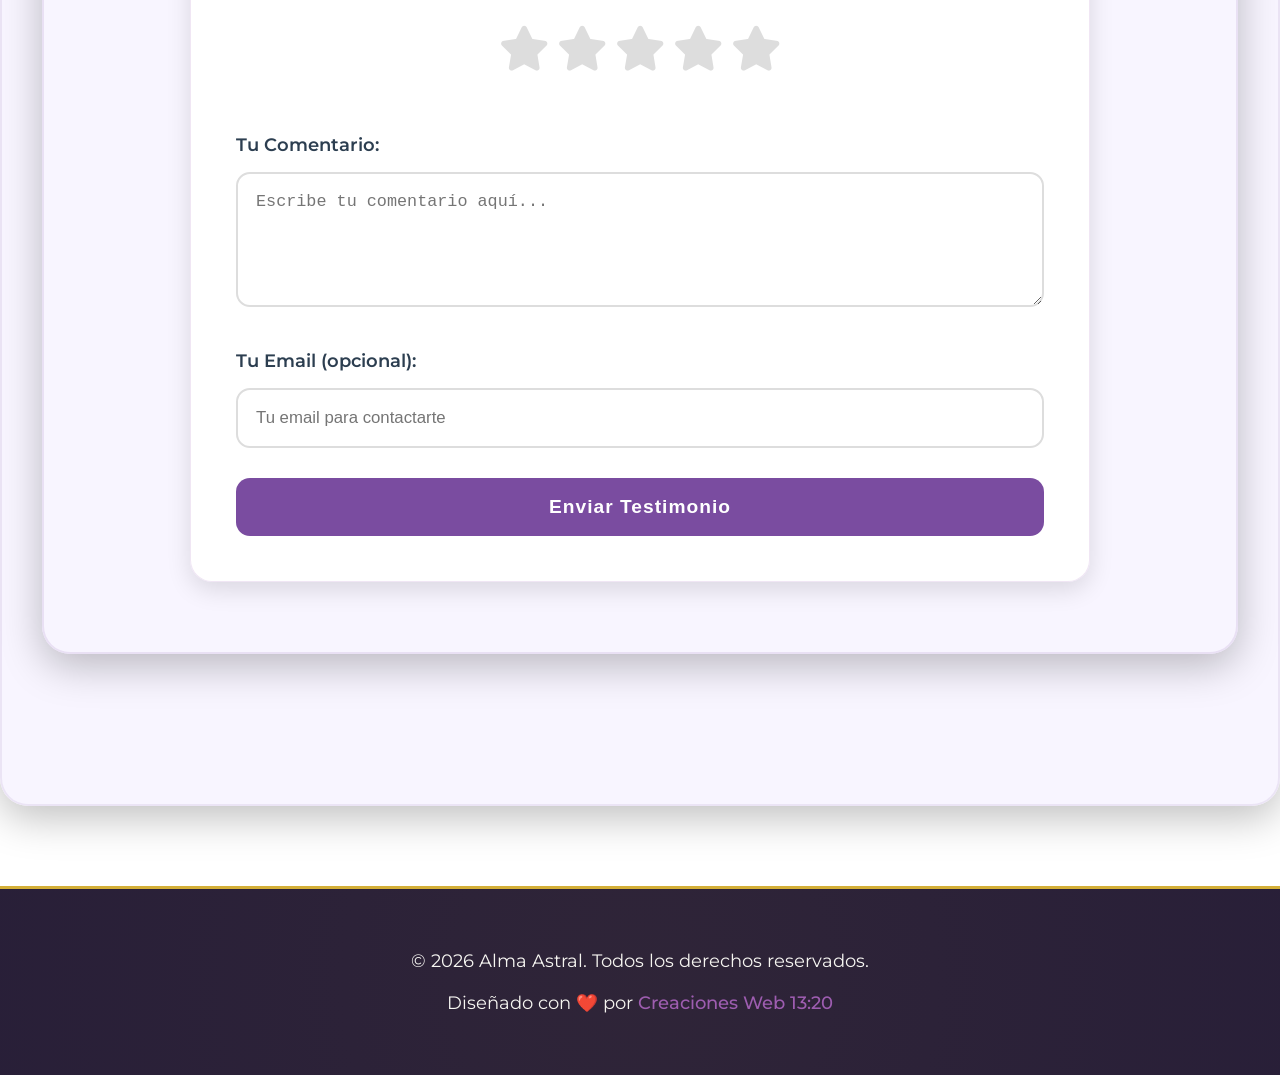
==== commit 8e13d969: "Update index.html" ====
--- a/index.html
+++ b/index.html
@@ -6,9 +6,9 @@
     <title>Alma Astral - Terapia Energética con Péndulo Hebreo</title>
     <link rel="icon" type="image/x-icon" href="favicon.ico">
 
-    <link rel="preconnect" href="https://fonts.googleapis.com">
-    <link rel="preconnect" href="https://fonts.gstatic.com" crossorigin>
-    <link href="https://fonts.googleapis.com/css2?family=Montserrat:wght@300;400;600&family=Playfair+Display:ital,wght@0,700;1,700&display=swap" rel="stylesheet"> 
+   <link rel="preconnect" href="https://fonts.googleapis.com">
+<link rel="preconnect" href="https://fonts.gstatic.com" crossorigin>
+<link href="https://fonts.googleapis.com/css2?family=Montserrat:wght@300;400;600&family=Playfair+Display:ital,wght@0,700;1,700&display=swap" rel="stylesheet">
 
     <link rel="stylesheet" href="styles.css"> 
     <link rel="stylesheet" href="https://cdnjs.cloudflare.com/ajax/libs/font-awesome/6.4.0/css/all.min.css">
@@ -133,11 +133,10 @@
                     <div class="protocol-card">
                         <h3><i class="fas fa-bolt"></i> Protocolo de Limpieza Energética Profunda I</h3>
                         <div class="protocol-details">
-                            <p><strong>Duración:</strong> 4-5 horas</p>
+                            <p><strong>Duración:</strong> 2:30 a 3:00 horas </p>
                             <p><strong>Costo:</strong> a consultar con la terapeuta</p>
                             <p><strong>Tareas:</strong> Medición energética, diagnóstico y limpieza de miasmas, larvas, magias rituales, negatividad, desbloqueo y equilibrio de chakras; etiquetas de apertura de caminos, etiquetas de protección y sanación.</p>
                             <p><strong>Post sesión:</strong> Acompañamiento terapéutico</p>
-                            <p class="protocol-note"><i class="fas fa-file-pdf"></i> Entrega de informe en PDF</p>
                         </div>
                     </div>
 
@@ -145,10 +144,9 @@
                     <div class="protocol-card">
                         <h3><i class="fas fa-magic"></i> Protocolo de Limpieza Energética Astral I</h3>
                         <div class="protocol-details">
-                            <p><strong>Duración:</strong> Depende del diagnóstico</p>
+                            <p><strong>Duración:</strong> 2:30 a 3:00 horas </p>
                             <p><strong>Costo:</strong> a consultar con la terapeuta</p>
                             <p><strong>Tareas:</strong> Medición energética, diagnóstico y limpieza de magias rituales, larva astral, envidia, mal de ojo, desbloqueo y equilibrio de chakras, etiquetas de protección y sanación, + escudo de protección anti-magia por 1 semana.</p>
-                            <p class="protocol-note">Sin informe</p>
                         </div>
                     </div>
 
@@ -156,11 +154,10 @@
                     <div class="protocol-card">
                         <h3><i class="fas fa-star"></i> Protocolo de Limpieza Energética Astral Avanzada</h3>
                         <div class="protocol-details">
-                            <p><strong>Duración:</strong> 4 o 12 horas (se pueden repartir en 2 o 3 sesiones)</p>
+                            <p><strong>Duración:</strong> 2:30 a 3:00 horas (se pueden repartir en 2 o 3 sesiones)</p>
                             <p><strong>Costo:</strong> a consultar con la terapeuta</p>
                             <p><strong>Tareas:</strong> Medición energética, diagnóstico avanzado y limpieza de magias rituales, ataques energéticos y de vidas pasadas; limpieza de todos los miasmas, desbloqueo y equilibrio de chakras, aplicación de protocolo de limpieza kármica y espiritual, de apertura de caminos, etiquetas de protección y sanación; y protección en escudo anti-magia por 15 días o un mes.</p>
                             <p><strong>Post sesión:</strong> Acompañamiento terapéutico</p>
-                            <p class="protocol-note"><i class="fas fa-file-pdf"></i> Entrega de informe en PDF</p>
                         </div>
                     </div>
 
@@ -168,10 +165,9 @@
                     <div class="protocol-card">
                         <h3><i class="fas fa-clock"></i> Protocolo de Limpieza Energética Express</h3>
                         <div class="protocol-details">
-                            <p><strong>Duración:</strong> 2.30 horas aprox</p>
+                            <p><strong>Duración:</strong> 2:30 a 3:00 horas </p>
                             <p><strong>Costo:</strong> a consultar con la terapeuta</p>
                             <p><strong>Tareas:</strong> Medición energética, limpieza de miasmas, larvas, envidia y mal de ojo, desbloqueo de chakras y etiquetas de sanación.</p>
-                            <p class="protocol-note">Sin informe</p>
                         </div>
                     </div>
 
@@ -179,11 +175,10 @@
                     <div class="protocol-card">
                         <h3><i class="fas fa-heartbeat"></i> Protocolo de Sanación de Enfermedades Específicas</h3>
                         <div class="protocol-details">
-                            <p><strong>Duración:</strong> 10-12 horas (una sesión de 4 horas + 4 sesiones semanales de 2 horas)</p>
+                            <p><strong>Duración:</strong> 2:30 a 3:00 horas </p>
                             <p><strong>Costo:</strong> a consultar con la terapeuta</p>
                             <p><strong>Tareas:</strong> Medición energética, diagnóstico y limpieza de miasmas (5), limpieza emocional, desbloqueo y equilibrio de chakras, aplicación de protocolos de salud específico, protocolo kármico, protocolo heridas de la infancia y etiquetas de sanación.</p>
                             <p><strong>Post sesión:</strong> Acompañamiento terapéutico, biodecodificación de la enfermedad, ejercicios de tapping y reprogramación de creencias del subconsciente.</p>
-                            <p class="protocol-note"><i class="fas fa-file-pdf"></i> Entrega de informe en PDF</p>
                             <p class="protocol-extra"><strong>Nota:</strong> Se realiza la primer sesión profunda de limpieza de morbosidades y después una sesión semanal de sanación de enfermedad específica con trabajo interior de heridas de la infancia, las cuales pueden estar activas y generar enfermedades.</p>
                         </div>
                     </div>
@@ -192,31 +187,27 @@
                     <div class="protocol-card">
                         <h3><i class="fas fa-shield-virus"></i> Protocolo de Salud y Refuerzo del Sistema Inmunitario</h3>
                         <div class="protocol-details">
-                            <p><strong>Duración:</strong> 3 horas</p>
+                            <p><strong>Duración:</strong> 2:30 a 3:00 horas </p>
                             <p><strong>Costo:</strong> a consultar con la terapeuta</p>
                             <p><strong>Tareas:</strong> Medición energética, diagnóstico y limpieza de miasmas, larvas astrales, sanación de órganos afectados, desbloqueo y equilibrio de chakras, etiquetas de sanación.</p>
-                            <p><strong>Post sesión:</strong> Acompañamiento terapéutico</p>
-                            <p class="protocol-note">Sin informe</p>
-                        </div>
+                            <p><strong>Post sesión:</strong> Acompañamiento terapéutico</p>                        </div>
                     </div>
 
                     <!-- Protocolo 7 -->
                     <div class="protocol-card">
                         <h3><i class="fas fa-child"></i> Protocolo de Sanación de Heridas de la Infancia y Apegos</h3>
                         <div class="protocol-details">
-                            <p><strong>Duración:</strong> 6 horas (dos sesiones de 3 horas, la siguiente a los 15 días)</p>
+                            <p><strong>Duración:</strong> 2:30 a 3:00 horas </p>
                             <p><strong>Costo:</strong> a consultar con la terapeuta</p>
                             <p><strong>Tareas:</strong> Medición y lectura energética, desbloqueo y equilibrio de chakras, aplicación de protocolos de heridas de la infancia, reprogramación subconsciente, kármico y apegos.</p>
-                            <p><strong>Post sesión:</strong> Acompañamiento terapéutico, información sobre las heridas de infancia, apegos y ejercicios terapéuticos para trabajar durante la sanación.</p>
-                            <p class="protocol-note"><strong>Requiere:</strong> Sesión de limpieza profunda o kármica previa</p>
-                        </div>
+                            <p><strong>Post sesión:</strong> Acompañamiento terapéutico, información sobre las heridas de infancia, apegos y ejercicios terapéuticos para trabajar durante la sanación.</p>                        </div>
                     </div>
 
                     <!-- Protocolo 8 -->
                     <div class="protocol-card">
                         <h3><i class="fas fa-heart"></i> Protocolo de Sanación del Autoestima y Amor Propio</h3>
                         <div class="protocol-details">
-                            <p><strong>Duración:</strong> 3-4 horas</p>
+                            <p><strong>Duración:</strong> 2:30 a 3:00 horas </p>
                             <p><strong>Costo:</strong> a consultar con la terapeuta</p>
                             <p><strong>Tareas:</strong> Medición energética, limpieza de miasmas, aplicación de los protocolos de autoestima, emocional positivo y re-programación subconsciente.</p>
                             <p><strong>Post sesión:</strong> Acompañamiento terapéutico</p>
@@ -227,7 +218,7 @@
                     <div class="protocol-card">
                         <h3><i class="fas fa-infinity"></i> Protocolo de Sanación Kármica, Astral y Espiritual</h3>
                         <div class="protocol-details">
-                            <p><strong>Duración:</strong> 4-5 horas</p>
+                            <p><strong>Duración:</strong> 2:30 a 3:00 horas </p>
                             <p><strong>Costo:</strong> a consultar con la terapeuta</p>
                             <p><strong>Tareas:</strong> Medición y lectura energética, diagnóstico y limpieza pactos, contratos, votos, lealtades, deudas kármicas de vidas pasadas, aplicación de protocolo anti-magia, kármico y espiritual, más etiquetas de protección.</p>
                         </div>
@@ -237,7 +228,7 @@
                     <div class="protocol-card">
                         <h3><i class="fas fa-sync-alt"></i> Protocolo de Limpieza Espiritual y Re-programación Subconsciente</h3>
                         <div class="protocol-details">
-                            <p><strong>Duración:</strong> 3 horas</p>
+                            <p><strong>Duración:</strong> 2:30 a 3:00 horas </p>
                             <p><strong>Costo:</strong> a consultar con la terapeuta</p>
                             <p><strong>Tareas:</strong> Medición energética, limpieza emocional y espiritual, aplicación de protocolos de reprogramación subconsciente y emocional positivo.</p>
                         </div>
--- a/styles.css
+++ b/styles.css
@@ -1356,3 +1356,108 @@
     }
 
 }
+
+/* ===== ACORDEÓN  REFINADO ===== */
+
+/* Tipografía  */
+h1, h2, h3 {
+    font-family: 'Playfair Display', serif !important;
+}
+
+body, p, li, summary, .nav-link, .contenido {
+    font-family: 'Montserrat', sans-serif !important;
+}
+
+/* Estilo del Acordeón */
+.acordeon-item {
+    background: var(--overlay-purple); /* Usa tu color de marca */
+    backdrop-filter: blur(10px);
+    -webkit-backdrop-filter: blur(10px);
+    border: 1px solid rgba(212, 175, 55, 0.3); /* Borde oro sutil */
+    border-radius: 18px; /* Redondeado elegante como tus cards */
+    margin-bottom: 15px;
+    overflow: hidden;
+    transition: var(--transition);
+}
+
+/* Efecto al estar abierto o pasar el mouse */
+.acordeon-item:hover {
+    border-color: rgba(212, 175, 55, 0.6);
+}
+
+.acordeon-item[open] {
+    border-color: var(--gold-color);
+    box-shadow: var(--gold-glow); /* Brillo místico */
+    background: rgba(40, 20, 60, 0.9); /* Un poco más oscuro al abrir */
+}
+
+/* Estilo del Título */
+summary {
+    padding: 22px 28px;
+    color: var(--text-light);
+    font-weight: 500;
+    font-size: 1.15rem;
+    letter-spacing: 0.8px;
+    cursor: pointer;
+    list-style: none;
+    display: flex;
+    justify-content: space-between;
+    align-items: center;
+    transition: var(--transition);
+}
+
+summary::-webkit-details-marker {
+    display: none; /* Quita la flecha fea de los navegadores */
+}
+
+/* El icono con animación */
+summary::after {
+    content: '✦'; 
+    color: var(--gold-color);
+    font-size: 1.1rem;
+    transition: transform 0.4s ease, text-shadow 0.4s ease;
+}
+
+.acordeon-item[open] summary::after {
+    transform: rotate(180deg) scale(1.3);
+    text-shadow: 0 0 10px var(--gold-color);
+}
+
+/* Estilo del Contenido Interno */
+.contenido {
+    padding: 5px 30px 30px 30px;
+    color: #f1eaff;
+    line-height: 1.8;
+    animation: fadeIn 0.6s ease;
+}
+
+.contenido ul {
+    list-style: none;
+    padding: 0;
+}
+
+.contenido li {
+    border-bottom: 1px solid rgba(255, 255, 255, 0.1);
+    padding: 12px 0;
+    font-size: 1.05rem;
+    display: flex;
+    align-items: center;
+}
+
+/* Detalle de viñeta dorada */
+.contenido li::before {
+    content: '✧';
+    color: var(--gold-color);
+    margin-right: 12px;
+    font-size: 0.9rem;
+    opacity: 0.8;
+}
+
+.contenido li:last-child {
+    border-bottom: none;
+}
+
+.contenido li strong {
+    color: var(--gold-light);
+    font-weight: 600;
+}
